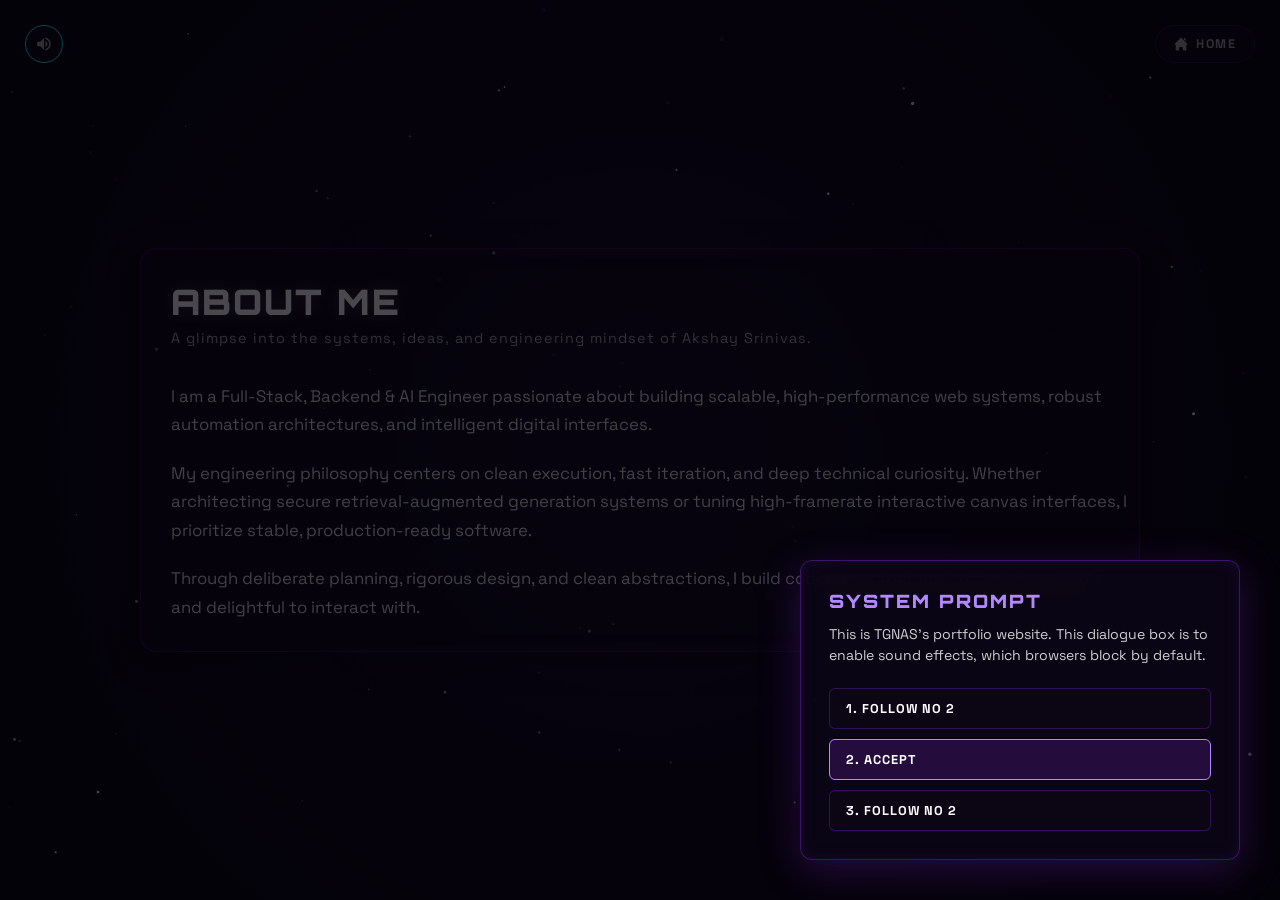
==== about.html @ e26e45a8 "this is the first commit, this has the card popping up effect, all works fine, i am commiting so tha" ====
<!DOCTYPE html>
<html lang="en">
<head>
    <meta charset="UTF-8">
    <meta name="viewport" content="width=device-width, initial-scale=1.0">
    <title>About Me | Akshay Srinivas</title>
    
    <!-- Meta tags for SEO -->
    <meta name="description" content="Get to know the developer. The engineering profile, background, and vision of Akshay Srinivas.">
    
    <!-- Google Fonts -->
    <link rel="preconnect" href="https://fonts.googleapis.com">
    <link rel="preconnect" href="https://fonts.gstatic.com" crossorigin>
    <link href="https://fonts.googleapis.com/css2?family=Orbitron:wght@700;900&family=Space+Grotesk:wght@400;700;900&display=swap" rel="stylesheet">
    
    <!-- Theme CSS Stylesheets -->
    <link rel="stylesheet" href="css/global.css">
    <link rel="stylesheet" href="css/animations.css">
    <link rel="stylesheet" href="css/home.css">
    <link rel="stylesheet" href="css/pages.css">
</head>
<body>

    <!-- Shared Canvas Starfield backdrop -->
    <canvas id="starfield"></canvas>
    <div class="nebula-glow"></div>

    <!-- HUD System Menu -->
    <button class="hud-btn audio-btn" aria-label="Mute/Unmute sound effects"></button>
    <a href="index.html" class="hud-btn home-btn" aria-label="Navigate back to Home screen">
        <svg viewBox="0 0 24 24"><path d="M21 13v10h-6v-6h-6v6h-6v-10h-3l12-12 12 12h-3zm-1-5.907v-5.093h-3v2.093l3 3z"/></svg>
        Home
    </a>

    <!-- Main Dynamic Application Container -->
    <main class="hero-container" id="app-root" tabindex="-1">
        
        <div class="page-wrapper glass-panel">
            <header class="page-header">
                <h1 class="page-title">About Me</h1>
                <p class="page-subtitle">A glimpse into the systems, ideas, and engineering mindset of Akshay Srinivas.</p>
            </header>

            <div class="about-content">
                <p class="about-text">
                    I am a Full-Stack, Backend & AI Engineer passionate about building scalable, high-performance web systems, robust automation architectures, and intelligent digital interfaces.
                </p>
                <p class="about-text">
                    My engineering philosophy centers on clean execution, fast iteration, and deep technical curiosity. Whether architecting secure retrieval-augmented generation systems or tuning high-framerate interactive canvas interfaces, I prioritize stable, production-ready software.
                </p>
                <p class="about-text">
                    Through deliberate planning, rigorous design, and clean abstractions, I build codebases that are both highly reliable and delightful to interact with.
                </p>
            </div>
        </div>

    </main>

    <!-- Portal Transition Splash Overlays -->
    <div class="portal-transition">
        <div class="portal-layer portal-layer-1"></div>
        <div class="portal-layer portal-layer-2"></div>
    </div>

    <!-- Application Execution Scripts -->
    <script src="js/transition.js"></script>
    <script src="js/particles.js"></script>
    <script src="js/navigation.js"></script>
</body>
</html>
---- css/global.css ----
/* --- CSS VARIABLE TOKENS --- */
:root {
    --bg-dark: #08020f;
    --primary: #8a2bbe;
    --primary-glow: rgba(138, 43, 226, 0.45);
    
    /* Cinematic Route-specific Cosmic Colors */
    --color-resume: #8a2bbe;      /* Purple */
    --color-projects: #1e90ff;    /* Electric Blue */
    --color-certificates: #ff007f;/* Pink Nebula */
    --color-music: #7b2cbf;       /* Violet */
    --color-contact: #00ffff;     /* Cyan */
    
    --text-light: #ffffff;
    --text-muted: rgba(255, 255, 255, 0.65);
    --glass-bg: rgba(12, 6, 22, 0.55);
    --glass-border: rgba(138, 43, 226, 0.25);
    
    --ease-portal: cubic-bezier(0.76, 0, 0.24, 1);
    --ease-hover: cubic-bezier(0.25, 0.8, 0.25, 1);
    --font-heading: 'Orbitron', sans-serif;
    --font-body: 'Space Grotesk', sans-serif;
}

/* --- RESET & LAYOUT SYSTEMS --- */
* {
    box-sizing: border-box;
    margin: 0;
    padding: 0;
}

html {
    background-color: var(--bg-dark);
}

body {
    width: 100%;
    min-height: 100vh;
    background-color: transparent;
    font-family: var(--font-body);
    color: var(--text-light);
    overflow-x: hidden;
    scroll-behavior: smooth;
}

/* Hide scrollbars for cinematic immersion, yet preserve scrolling functionality */
::-webkit-scrollbar {
    width: 6px;
    height: 6px;
}
::-webkit-scrollbar-track {
    background: rgba(8, 2, 15, 0.5);
}
::-webkit-scrollbar-thumb {
    background: rgba(138, 43, 226, 0.4);
    border-radius: 3px;
}
::-webkit-scrollbar-thumb:hover {
    background: var(--color-contact);
}

/* --- ACCESSIBILITY & FOCUS STYLING --- */
a:focus-visible, button:focus-visible, input:focus-visible, textarea:focus-visible {
    outline: 2px solid var(--color-contact);
    outline-offset: 4px;
}

@media (prefers-reduced-motion: reduce) {
    * {
        animation-delay: 0s !important;
        animation-duration: 0s !important;
        animation-iteration-count: 1 !important;
        transition-duration: 0s !important;
        scroll-behavior: auto !important;
    }
}

/* --- SHARED BACKGROUND CONTAINER --- */
#starfield {
    position: fixed;
    top: 0;
    left: 0;
    width: 100vw;
    height: 100vh;
    z-index: -10;
    pointer-events: none;
    background: radial-gradient(circle at center, #120524 0%, #08020f 80%);
}

.nebula-glow {
    position: fixed;
    top: 50%;
    left: 50%;
    width: 70vw;
    height: 70vh;
    transform: translate(-50%, -50%);
    background: radial-gradient(circle, rgba(138, 43, 226, 0.08) 0%, rgba(30, 144, 255, 0.03) 40%, transparent 70%);
    z-index: -9;
    pointer-events: none;
    will-change: transform;
}

/* --- MAIN PAGE WRAPPER --- */
.hero-container {
    position: relative;
    width: 100vw;
    height: 100vh;
    display: flex;
    justify-content: center;
    align-items: center;
    overflow: hidden;
    will-change: transform, opacity;
}

/* --- LIQUID ENERGY TRANSITION SYSTEM --- */
.portal-transition {
    position: fixed;
    top: 0;
    left: 0;
    width: 100vw;
    height: 100vh;
    z-index: 9999;
    pointer-events: none;
    display: flex;
    justify-content: center;
    align-items: center;
    overflow: hidden;
}

.portal-layer {
    position: absolute;
    width: 150vmax;
    height: 150vmax;
    border-radius: 43% 57% 38% 62% / 54% 41% 59% 46%;
    transform: scale(0) rotate(0deg);
    transform-origin: center;
    transition: transform 900ms var(--ease-portal), border-radius 900ms var(--ease-portal);
    will-change: transform, border-radius;
}

.portal-layer-1 {
    background: var(--color-resume);
    z-index: 10000;
}

.portal-layer-2 {
    background: #0d041a;
    z-index: 10001;
    transition-delay: 100ms;
}

/* Portal Active Class Triggered by JS */
.portal-transition.active .portal-layer-1 {
    transform: scale(1.5) rotate(270deg);
    border-radius: 50% 50% 50% 50% / 50% 50% 50% 50%;
}
.portal-transition.active .portal-layer-2 {
    transform: scale(1.5) rotate(-180deg);
    border-radius: 50% 50% 50% 50% / 50% 50% 50% 50%;
}

/* --- GLASSMORPHISM CARD ELEMENTS --- */
.glass-panel {
    background: var(--glass-bg);
    border: 1px solid var(--glass-border);
    backdrop-filter: blur(20px);
    -webkit-backdrop-filter: blur(20px);
    border-radius: 16px;
    box-shadow: 0 8px 32px 0 rgba(0, 0, 0, 0.4), inset 0 0 20px rgba(138, 43, 226, 0.1);
    padding: 30px;
    color: var(--text-light);
    pointer-events: auto;
}

/* --- SYSTEM HUD (AUDIO AMBIENCE BUTTON & FLOATING NAV) --- */
.hud-btn {
    position: fixed;
    background: rgba(12, 6, 22, 0.6);
    border: 1px solid var(--glass-border);
    color: var(--text-muted);
    padding: 10px 18px;
    border-radius: 30px;
    cursor: pointer;
    font-family: var(--font-body);
    font-size: 0.78rem;
    font-weight: 700;
    letter-spacing: 1.5px;
    text-transform: uppercase;
    z-index: 500;
    display: flex;
    align-items: center;
    gap: 8px;
    transition: all 0.3s var(--ease-hover);
    backdrop-filter: blur(10px);
}
.hud-btn:hover {
    border-color: var(--color-contact);
    color: #fff;
    box-shadow: 0 0 15px rgba(0, 255, 255, 0.25);
    transform: translateY(-2px);
}
.audio-btn {
    top: 25px;
    left: 25px;
    width: 38px;
    height: 38px;
    padding: 0;
    display: flex;
    align-items: center;
    justify-content: center;
    border-radius: 50%;
}
.audio-btn svg {
    width: 18px;
    height: 18px;
    fill: currentColor;
    display: block;
}
.home-btn {
    top: 25px;
    right: 25px;
    text-decoration: none;
}
.home-btn svg {
    width: 14px;
    height: 14px;
    fill: currentColor;
}
---- css/animations.css ----
/* --- GPU ACCELERATED FLOATING KEYFRAMES --- */
@keyframes float-rock-1 {
    0% { transform: translate3d(0, 0, 0) rotate(0deg); }
    50% { transform: translate3d(8px, -15px, 0) rotate(3deg); }
    100% { transform: translate3d(0, 0, 0) rotate(0deg); }
}

@keyframes float-rock-2 {
    0% { transform: translate3d(0, 0, 0) rotate(0deg); }
    50% { transform: translate3d(-10px, 12px, 0) rotate(-4deg); }
    100% { transform: translate3d(0, 0, 0) rotate(0deg); }
}

@keyframes float-rock-3 {
    0% { transform: translate3d(0, 0, 0) rotate(0deg); }
    50% { transform: translate3d(12px, -8px, 0) rotate(2deg); }
    100% { transform: translate3d(0, 0, 0) rotate(0deg); }
}

@keyframes float-rock-4 {
    0% { transform: translate3d(0, 0, 0) rotate(0deg); }
    50% { transform: translate3d(-6px, -14px, 0) rotate(-2deg); }
    100% { transform: translate3d(0, 0, 0) rotate(0deg); }
}

@keyframes float-rock-5 {
    0% { transform: translate3d(0, 0, 0) rotate(0deg); }
    50% { transform: translate3d(10px, 10px, 0) rotate(5deg); }
    100% { transform: translate3d(0, 0, 0) rotate(0deg); }
}

/* --- PULSING GLOWS --- */
@keyframes atmosphere-pulse {
    0% { opacity: 0.55; transform: scale(1); }
    50% { opacity: 0.85; transform: scale(1.03); }
    100% { opacity: 0.55; transform: scale(1); }
}

/* --- SCREEN SHAKE FOR SPLASH NAVIGATION --- */
@keyframes portal-shake {
    0% { transform: translate3d(0, 0, 0); }
    10% { transform: translate3d(-3px, 2px, 0); }
    20% { transform: translate3d(3px, -2px, 0); }
    30% { transform: translate3d(-3px, -3px, 0); }
    40% { transform: translate3d(2px, 3px, 0); }
    50% { transform: translate3d(-1px, 2px, 0); }
    60% { transform: translate3d(2px, -1px, 0); }
    70% { transform: translate3d(-2px, -2px, 0); }
    80% { transform: translate3d(3px, 2px, 0); }
    90% { transform: translate3d(-1px, -1px, 0); }
    100% { transform: translate3d(0, 0, 0); }
}

.screen-shake {
    animation: portal-shake 400ms var(--ease-portal) forwards;
}

/* --- FADE-IN TEXT EFFECTS --- */
@keyframes fade-in-hero {
    0% { opacity: 0; transform: translate3d(0, 15px, 0); }
    100% { opacity: 1; transform: translate3d(0, 0, 0); }
}

.fade-in-element {
    opacity: 0;
    animation: fade-in-hero 1.2s cubic-bezier(0.25, 1, 0.5, 1) forwards;
}

/* --- NEBULA BACKGROUND SLOW PARALLAX DRIFT --- */
@keyframes nebula-drift {
    0% { transform: translate(-50%, -50%) scale(1); }
    50% { transform: translate(-48%, -52%) scale(1.05); }
    100% { transform: translate(-50%, -50%) scale(1); }
}

.nebula-glow {
    animation: nebula-drift 30s ease-in-out infinite;
}

/* --- CRUMBLE EFFECT FOR ASTEROIDS --- */
@keyframes crumble-rock {
    0% {
        transform: scale(1) rotate(0deg);
        opacity: 1;
        filter: drop-shadow(0 0 10px rgba(138, 43, 226, 0.15)) brightness(1);
    }
    15% {
        transform: scale(1.1) translate3d(-4px, 2px, 0) rotate(-6deg);
        filter: drop-shadow(0 0 20px var(--hover-color, var(--primary))) brightness(1.2);
    }
    30% {
        transform: scale(1.15) translate3d(4px, -3px, 0) rotate(6deg);
        filter: drop-shadow(0 0 30px var(--hover-color, var(--primary))) brightness(1.4);
    }
    45% {
        transform: scale(0.9) translate3d(-6px, -4px, 0) rotate(-10deg);
    }
    60% {
        transform: scale(0.6) translate3d(6px, 4px, 0) rotate(15deg);
        opacity: 0.8;
        filter: drop-shadow(0 0 40px var(--hover-color, var(--primary))) blur(2px) brightness(1.8);
    }
    100% {
        transform: scale(0) translate3d(0, 20px, 0) rotate(60deg);
        opacity: 0;
        filter: drop-shadow(0 0 0 transparent) blur(12px) brightness(2);
    }
}

.asteroid-module.crumble .asteroid-rock {
    animation: crumble-rock 450ms cubic-bezier(0.25, 0.46, 0.45, 0.94) forwards !important;
}

.asteroid-module.crumble .asteroid-label {
    opacity: 0 !important;
    transform: scale(0.85);
    transition: opacity 150ms ease, transform 150ms ease !important;
}
---- css/home.css ----
/* --- HOME PAGE LAYOUT SYSTEM --- */
.planet-system {
    position: relative;
    display: flex;
    flex-direction: column;
    align-items: center;
    text-align: center;
    width: 450px; /* Wider to keep Akshay Srinivas in one line */
    z-index: 10;
    margin-top: 200px; /* Shorter offset to fit everything in vh */
}

/* Central glowing planet avatar */
.planet-wrapper {
    position: relative;
    width: 260px; /* Compacted height to save vertical space */
    height: 260px;
    border-radius: 50%;
    margin-bottom: 20px;
    background: radial-gradient(circle, rgba(138, 43, 226, 0.2) 0%, transparent 70%);
}

.planet-core {
    position: absolute;
    top: 5%;
    left: 5%;
    width: 90%;
    height: 90%;
    border-radius: 50%;
    background-image: url('../assets/images/avatar.png');
    background-size: cover;
    background-position: center;
    box-shadow: 0 0 40px rgba(138, 43, 226, 0.45);
    z-index: 2;
    transition: transform 0.5s var(--ease-hover);
}
.planet-wrapper:hover .planet-core {
    transform: scale(1.05);
}

/* Atmosphere Lens Flare Glow */
.planet-wrapper::before {
    content: '';
    position: absolute;
    top: -45%;
    left: -45%;
    width: 190%;
    height: 190%;
    background: radial-gradient(circle, rgba(138, 43, 226, 0.18) 0%, rgba(30, 144, 255, 0.08) 45%, transparent 70%);
    pointer-events: none;
    z-index: 1;
    animation: atmosphere-pulse 4s ease-in-out infinite;
}

/* Text Detail System */
.glitch-text {
    font-family: var(--font-heading);
    font-size: 2.1rem;
    font-weight: 900;
    letter-spacing: 2px;
    color: #fff;
    text-shadow: 0 0 15px rgba(255, 255, 255, 0.3), 0 0 30px rgba(138, 43, 226, 0.4);
    margin-bottom: 8px;
    white-space: nowrap; /* Prevent wrapping */
}

.tagline {
    font-family: var(--font-heading);
    font-size: 0.95rem;
    font-weight: 700;
    color: var(--color-contact);
    letter-spacing: 3px;
    text-transform: uppercase;
    margin-bottom: 12px;
}

.profile-bio {
    font-size: 0.88rem;
    line-height: 1.6;
    color: var(--text-muted);
    margin-bottom: 25px;
}

/* Social Icon Badges */
.social-links {
    display: flex;
    gap: 15px;
}

.social-btn {
    display: flex;
    align-items: center;
    gap: 8px;
    padding: 8px 18px;
    background: rgba(12, 6, 22, 0.55);
    border: 1px solid var(--glass-border);
    border-radius: 20px;
    color: var(--text-light);
    font-size: 0.82rem;
    font-weight: 700;
    text-decoration: none;
    letter-spacing: 1px;
    transition: all 0.3s var(--ease-hover);
    backdrop-filter: blur(5px);
}
.social-btn:hover {
    border-color: var(--color-projects);
    box-shadow: 0 0 12px rgba(30, 144, 255, 0.3);
    transform: translateY(-2px);
}
.social-btn svg {
    width: 14px;
    height: 14px;
    fill: currentColor;
}

/* --- ASTEROID BUTTON SYSTEM --- */
.asteroid-module {
    position: absolute;
    display: flex;
    justify-content: center;
    align-items: center;
    cursor: pointer;
    text-decoration: none;
    z-index: 5;
    will-change: transform;
}

.asteroid-rock {
    position: absolute;
    width: 100%;
    height: 100%;
    background-image: url('../assets/images/astriod-1.png');
    background-size: contain;
    background-position: center;
    background-repeat: no-repeat;
    /* Drop-shadow glow wrapped to organic silhouette of the transparent rock PNG */
    filter: drop-shadow(0 0 10px rgba(138, 43, 226, 0.15));
    transition: filter 0.3s var(--ease-hover), transform 0.4s cubic-bezier(0.25, 1, 0.5, 1);
    z-index: 1;
}

.asteroid-label {
    font-family: var(--font-heading);
    font-size: 1.45rem;
    font-weight: 900;
    color: var(--text-muted);
    letter-spacing: 2px;
    text-align: center;
    text-transform: uppercase;
    white-space: nowrap;
    z-index: 2;
    transition: color 0.3s var(--ease-hover), text-shadow 0.3s var(--ease-hover), transform 0.3s var(--ease-hover);
    pointer-events: none;
    padding: 15px;
    will-change: transform;
}

/* Hover effects for organic glowing asteroids */
.asteroid-module:hover .asteroid-rock {
    filter: drop-shadow(0 0 20px var(--hover-color, var(--primary))) brightness(1.1);
    transform: scale(1.08) rotate(360deg);
}
.asteroid-module:hover .asteroid-label {
    color: #fff;
    text-shadow: 0 0 10px var(--hover-color, var(--primary));
    transform: scale(1.08);
}

/* --- SYMMETRICAL ASTEROID COORDINATES (PC) --- */
#ast-certificates {
    width: 400px;
    height: 250px;
    top: 1%;
    left: calc(50% - 200px);
    --hover-color: var(--color-certificates);
    animation: float-rock-3 7s ease-in-out infinite;
}

#ast-resume {
    width: 440px;
    height: 275px;
    top: 12%;
    left: 6%;
    --hover-color: var(--color-resume);
    animation: float-rock-1 6s ease-in-out infinite;
}

#ast-music {
    width: 370px;
    height: 230px;
    top: 19%;
    right: 8%;
    --hover-color: var(--color-music);
    animation: float-rock-4 5.5s ease-in-out infinite;
}

#ast-projects {
    width: 480px;
    height: 300px;
    bottom: 12%;
    left: 4%;
    --hover-color: var(--color-projects);
    animation: float-rock-2 6.5s ease-in-out infinite;
}

#ast-contact {
    width: 410px;
    height: 255px;
    bottom: 12%;
    right: 8%;
    --hover-color: var(--color-contact);
    animation: float-rock-5 6.2s ease-in-out infinite;
}

/* --- RESPONSIVE TABLET STYLING (< 768px) --- */
@media (max-width: 768px) {
    .planet-system {
        margin-top: 80px;
        width: 360px;
    }
    .glitch-text {
        font-size: 1.8rem !important;
    }
    .planet-wrapper {
        width: 140px;
        height: 140px;
    }
    .planet-wrapper::before {
        width: 250px;
        height: 250px;
        top: -30%;
        left: -30%;
    }
    .asteroid-module {
        width: 160px !important;
        height: 100px !important;
        /* Disable infinite float animations to prevent lag on mobile */
        animation: none !important; 
    }
    .asteroid-label {
        font-size: 0.88rem !important;
        padding: 2px !important;
        letter-spacing: 0.5px !important;
    }
    
    /* Reposition comets symmetrically to form a neat mobile grid overlay */
    #ast-certificates {
        top: 3% !important;
        left: calc(50% - 80px) !important;
        right: auto !important;
    }
    #ast-resume {
        top: 14% !important;
        left: 4% !important;
        right: auto !important;
    }
    #ast-music {
        top: 14% !important;
        right: 4% !important;
        left: auto !important;
    }
    #ast-projects {
        bottom: 16% !important;
        left: 4% !important;
        right: auto !important;
    }
    #ast-contact {
        bottom: 16% !important;
        right: 4% !important;
        left: auto !important;
    }
}

/* --- RESPONSIVE PHONE STYLING (< 580px) --- */
@media (max-width: 580px) {
    .hero-container {
        padding: 10px;
    }
    
    .planet-system {
        margin-top: 60px;
        width: 300px;
    }
    .glitch-text {
        font-size: 1.45rem !important;
    }
    .planet-wrapper {
        width: 110px;
        height: 110px;
    }
    .planet-wrapper::before {
        width: 200px;
        height: 200px;
        top: -33%;
        left: -33%;
    }

    .asteroid-module {
        width: 140px !important;
        height: 85px !important;
    }
    
    .asteroid-label {
        font-size: 0.75rem !important;
        padding: 0px !important;
    }
    
    /* Stack social buttons vertically to avoid Contact comet collisions */
    .social-links {
        flex-direction: column;
        align-items: center;
        gap: 8px;
    }
    .social-btn {
        padding: 6px 14px;
        font-size: 0.72rem;
    }
    
    /* Grid Coordinates for 360px viewport */
    #ast-certificates {
        top: 3% !important;
        left: calc(50% - 70px) !important;
        right: auto !important;
    }
    #ast-resume {
        top: 16% !important;
        left: 2% !important;
        right: auto !important;
    }
    #ast-music {
        top: 16% !important;
        right: 2% !important;
        left: auto !important;
    }
    #ast-projects {
        bottom: 18% !important;
        left: 2% !important;
        right: auto !important;
    }
    #ast-contact {
        bottom: 18% !important;
        right: 2% !important;
        left: auto !important;
    }
}

/* --- PLANET LASER SCANNING SYSTEM --- */
.planet-wrapper {
    --planet-size: 260px;
    display: block;
    overflow: hidden; /* Clips laser to circle bounds */
}

@media (max-width: 768px) {
    .planet-wrapper {
        --planet-size: 140px;
    }
}

@media (max-width: 580px) {
    .planet-wrapper {
        --planet-size: 110px;
    }
}

.planet-laser {
    position: absolute;
    top: 0;
    left: 0;
    width: 100%;
    height: 8px;
    background: linear-gradient(90deg, transparent, rgba(138, 43, 226, 0.95), #b388ff, rgba(138, 43, 226, 0.95), transparent);
    box-shadow: 0 0 15px #b388ff, 0 0 25px rgba(138, 43, 226, 0.6);
    opacity: 0;
    pointer-events: none;
    z-index: 5;
    transform: translateY(-10px);
    will-change: transform, opacity;
}

.planet-wrapper:hover .planet-laser {
    animation: laser-scan-gpu 1.6s cubic-bezier(0.4, 0, 0.2, 1) infinite;
}

@keyframes laser-scan-gpu {
    0% {
        transform: translateY(-8px);
        opacity: 0;
    }
    15% {
        opacity: 1;
    }
    85% {
        opacity: 1;
    }
    100% {
        transform: translateY(var(--planet-size));
        opacity: 0;
    }
}
---- css/pages.css ----
/* --- INNER PAGES COMMON LAYOUTS --- */
.page-wrapper {
    width: 90%;
    max-width: 1000px;
    max-height: 85vh;
    display: flex;
    flex-direction: column;
    z-index: 10;
    pointer-events: none;
    overflow-y: auto;
    padding-right: 5px;
}

.page-header {
    margin-bottom: 25px;
    pointer-events: auto;
}

.page-title {
    font-family: var(--font-heading);
    font-size: 2.2rem;
    font-weight: 900;
    letter-spacing: 2px;
    text-transform: uppercase;
    text-shadow: 0 0 15px rgba(255, 255, 255, 0.2);
    margin-bottom: 5px;
}

.page-subtitle {
    font-size: 0.9rem;
    color: var(--text-muted);
    letter-spacing: 1px;
}

/* --- RESUME PAGE (resume.html) --- */
.timeline {
    position: relative;
    border-left: 2px solid var(--glass-border);
    margin-left: 10px;
    padding-left: 30px;
    display: flex;
    flex-direction: column;
    gap: 30px;
}

.timeline-item {
    position: relative;
}
.timeline-item::before {
    content: '';
    position: absolute;
    left: -41px;
    top: 5px;
    width: 20px;
    height: 20px;
    border-radius: 50%;
    background: var(--bg-dark);
    border: 3px solid var(--color-resume);
    box-shadow: 0 0 10px var(--color-resume);
    transition: transform 0.3s var(--ease-hover);
}
.timeline-item:hover::before {
    transform: scale(1.2);
}

.timeline-date {
    font-family: var(--font-heading);
    font-size: 0.85rem;
    color: var(--color-resume);
    font-weight: 700;
    margin-bottom: 5px;
}

.timeline-title {
    font-size: 1.2rem;
    font-weight: 700;
    margin-bottom: 6px;
}

.timeline-desc {
    font-size: 0.9rem;
    color: var(--text-muted);
    line-height: 1.5;
}

.resume-actions {
    margin-top: 30px;
    display: flex;
    gap: 15px;
}

/* --- PROJECTS PAGE (projects.html) --- */
.projects-page-shell {
    width: min(94vw, 1660px);
    height: calc(100vh - 150px);
    min-height: 620px;
    display: grid;
    grid-template-columns: minmax(250px, 330px) minmax(0, 1fr);
    gap: clamp(24px, 3.2vw, 48px);
    z-index: 10;
    pointer-events: auto;
}

.project-profile-rail {
    position: sticky;
    top: 0;
    align-self: start;
    height: 100%;
    display: flex;
    flex-direction: column;
    justify-content: flex-start;
    gap: 13px;
    padding: 10px 0 18px 10px;
    overflow: visible;
}

.profile-avatar-wrap {
    width: clamp(125px, 9.5vw, 160px);
    aspect-ratio: 1;
    border-radius: 50%;
    padding: 5px;
    background: linear-gradient(145deg, rgba(255, 255, 255, 0.85), rgba(30, 144, 255, 0.25), rgba(138, 43, 226, 0.35));
    box-shadow: 0 0 32px rgba(138, 43, 226, 0.35);
}

.profile-avatar {
    width: 100%;
    height: 100%;
    display: block;
    object-fit: cover;
    border-radius: 50%;
    background: var(--bg-dark);
}

.profile-heading-group {
    display: flex;
    align-items: center;
    flex-wrap: wrap;
    gap: 12px;
}

.profile-name {
    font-family: var(--font-heading);
    font-size: clamp(1.45rem, 2.05vw, 2rem);
    line-height: 1.05;
    font-weight: 900;
    letter-spacing: 1px;
    color: #fff;
    text-shadow: 0 0 16px rgba(138, 43, 226, 0.45);
}

.profile-badge {
    display: inline-flex;
    align-items: center;
    min-height: 30px;
    padding: 5px 11px;
    border-radius: 18px;
    background: rgba(30, 144, 255, 0.16);
    border: 1px solid rgba(30, 144, 255, 0.35);
    color: var(--color-contact);
    font-size: 0.72rem;
    font-weight: 900;
    text-transform: uppercase;
    letter-spacing: 1px;
}

.profile-meta-list {
    list-style: none;
    display: grid;
    gap: 8px;
    color: rgba(255, 255, 255, 0.82);
    font-size: 0.82rem;
    line-height: 1.35;
}

.profile-meta-list li {
    display: grid;
    grid-template-columns: 34px minmax(0, 1fr);
    align-items: start;
    gap: 10px;
}

.profile-meta-icon {
    width: 26px;
    height: 26px;
    border-radius: 50%;
    display: inline-flex;
    align-items: center;
    justify-content: center;
    border: 1px solid rgba(255, 255, 255, 0.18);
    color: rgba(255, 255, 255, 0.68);
    font-family: var(--font-heading);
    font-size: 0.58rem;
}

.profile-actions {
    display: grid;
    grid-template-columns: 1fr 0.72fr;
    gap: 10px;
}

.profile-primary-action,
.profile-secondary-action {
    min-height: 44px;
    display: inline-flex;
    align-items: center;
    justify-content: center;
    border-radius: 12px;
    font-weight: 900;
    text-decoration: none;
    transition: transform 0.3s var(--ease-hover), box-shadow 0.3s var(--ease-hover), border-color 0.3s var(--ease-hover);
}

.profile-primary-action {
    background: #fff;
    color: #090213;
    box-shadow: 0 0 20px rgba(255, 255, 255, 0.12);
}

.profile-secondary-action {
    background: rgba(255, 255, 255, 0.06);
    border: 1px solid var(--glass-border);
    color: #fff;
}

.profile-primary-action:hover,
.profile-secondary-action:hover {
    transform: translateY(-2px);
    border-color: var(--color-contact);
    box-shadow: 0 0 18px rgba(0, 255, 255, 0.22);
}

.profile-tags {
    display: flex;
    flex-wrap: wrap;
    gap: 8px;
}

.profile-tags span {
    padding: 6px 10px;
    border-radius: 10px;
    background: rgba(138, 43, 226, 0.16);
    border: 1px solid rgba(138, 43, 226, 0.28);
    color: rgba(255, 255, 255, 0.86);
    font-size: 0.72rem;
    font-weight: 700;
}

.profile-tags span:nth-child(2n) {
    background: rgba(30, 144, 255, 0.15);
    border-color: rgba(30, 144, 255, 0.3);
}

.profile-tags span:nth-child(3n) {
    background: rgba(0, 255, 255, 0.13);
    border-color: rgba(0, 255, 255, 0.28);
}

.projects-feed {
    min-height: 0;
    overflow-y: auto;
    padding: 2px 8px 32px 0;
    scroll-behavior: smooth;
}

.projects-feed-header {
    position: sticky;
    top: 0;
    z-index: 2;
    padding: 6px 0 20px;
    background: linear-gradient(180deg, rgba(8, 2, 15, 0.96) 0%, rgba(8, 2, 15, 0.82) 68%, rgba(8, 2, 15, 0) 100%);
    backdrop-filter: blur(10px);
}

.projects-grid {
    display: grid;
    grid-template-columns: repeat(3, minmax(0, 1fr));
    gap: 22px;
    pointer-events: auto;
}

.project-card {
    position: relative;
    background: var(--glass-bg);
    border: 1px solid var(--glass-border);
    border-radius: 12px;
    padding: 22px;
    overflow: hidden;
    transition: box-shadow 0.3s var(--ease-hover), border-color 0.3s var(--ease-hover), background 0.3s var(--ease-hover);
    transform-style: preserve-3d;
    min-height: 360px;
    display: flex;
    flex-direction: column;
}

.project-card::before {
    content: '';
    position: absolute;
    inset: 0;
    background:
        radial-gradient(circle at 20% 15%, rgba(30, 144, 255, 0.2), transparent 32%),
        linear-gradient(115deg, transparent 0%, transparent 38%, rgba(0, 255, 255, 0.18) 50%, transparent 62%, transparent 100%);
    opacity: 0;
    transform: translateX(-40%);
    transition: opacity 0.35s var(--ease-hover), transform 0.7s var(--ease-portal);
    pointer-events: none;
}

.project-card::after {
    content: '';
    position: absolute;
    inset: 12px;
    border-radius: 9px;
    border: 1px solid rgba(0, 255, 255, 0);
    transition: border-color 0.3s var(--ease-hover);
    pointer-events: none;
}

.project-card > * {
    position: relative;
    z-index: 1;
}

.project-card:hover {
    border-color: var(--color-projects);
    background: rgba(12, 6, 22, 0.72);
    box-shadow: 0 0 0 1px rgba(30, 144, 255, 0.22), 0 16px 32px rgba(30, 144, 255, 0.18);
}

.project-card:hover::before {
    opacity: 1;
    transform: translateX(38%);
}

.project-card:hover::after {
    border-color: rgba(0, 255, 255, 0.2);
}

.project-tech {
    font-family: var(--font-heading);
    font-size: 0.72rem;
    color: var(--color-projects);
    font-weight: 700;
    letter-spacing: 1px;
    text-transform: uppercase;
    margin-bottom: 10px;
}

.project-title {
    font-size: 1.1rem;
    font-weight: 700;
    margin-bottom: 10px;
}

.project-desc {
    font-size: 0.82rem;
    color: var(--text-muted);
    line-height: 1.5;
    margin-bottom: 18px;
    min-height: 5em;
}

.project-media {
    position: relative;
    width: 100%;
    aspect-ratio: 16 / 9;
    margin: 2px 0 20px;
    border-radius: 10px;
    overflow: hidden;
    background: radial-gradient(circle at center, rgba(30, 144, 255, 0.12), rgba(8, 2, 15, 0.55) 72%);
    border: 1px solid rgba(255, 255, 255, 0.08);
}

.project-media img,
.project-media video {
    width: 100%;
    height: 100%;
    display: block;
    object-fit: contain;
}

.project-media img[src$="astriod-1.png"],
.project-media img[src$="avatar.png"] {
    object-fit: contain;
    padding: 14px;
    background: radial-gradient(circle at center, rgba(30, 144, 255, 0.18), rgba(8, 2, 15, 0.55) 65%);
}

.project-link {
    font-size: 0.85rem;
    color: #fff;
    text-decoration: none;
    font-weight: 700;
    display: inline-flex;
    align-items: center;
    gap: 5px;
    margin-top: auto;
}
.project-link:hover {
    text-decoration: underline;
}

/* --- 3D INTERACTIVE LOOT CHEST (certificates.html) --- */
.three-container {
    position: fixed;
    top: 0;
    left: 0;
    width: 100%;
    height: 100%;
    z-index: 5;
    outline: none;
}

.hud-header {
    position: absolute;
    top: 10%;
    left: 50%;
    transform: translateX(-50%);
    text-align: center;
    z-index: 100;
    pointer-events: none;
    width: 90%;
    max-width: 600px;
}

#hint {
    position: absolute;
    bottom: 8%;
    left: 50%;
    transform: translateX(-50%);
    font-family: var(--font-heading);
    font-size: 0.95rem;
    font-weight: 700;
    color: #fff;
    letter-spacing: 2px;
    text-transform: uppercase;
    text-shadow: 0 0 10px rgba(255, 255, 255, 0.5), 0 0 20px rgba(138, 43, 226, 0.4);
    opacity: 0.8;
    z-index: 100;
    pointer-events: none;
    animation: float-pulse 2s ease-in-out infinite;
}

@keyframes float-pulse {
    0%, 100% {
        transform: translate(-50%, 0);
        opacity: 0.6;
    }
    50% {
        transform: translate(-50%, -6px);
        opacity: 1;
        text-shadow: 0 0 15px rgba(255, 255, 255, 0.8), 0 0 25px rgba(138, 43, 226, 0.6);
    }
}

#closeButton {
    position: fixed;
    top: 30px;
    right: 30px;
    width: 50px;
    height: 50px;
    display: none;
    justify-content: center;
    align-items: center;
    border-radius: 50%;
    background: rgba(255, 45, 45, 0.25);
    border: 2px solid rgba(255, 45, 45, 0.8);
    font-size: 24px;
    color: white;
    cursor: pointer;
    z-index: 999;
    box-shadow: 0 0 15px rgba(255, 0, 0, 0.4);
    backdrop-filter: blur(5px);
    transition: all 0.3s var(--ease-hover);
    user-select: none;
}

#closeButton:hover {
    background: rgba(255, 45, 45, 0.7);
    box-shadow: 0 0 25px rgba(255, 0, 0, 0.8);
    transform: scale(1.1);
}

#cardContainer {
    position: fixed;
    inset: 0;
    pointer-events: none;
    z-index: 500;
}

/* 3D TRADING CARD STYLE SHEET */
.card {
    position: absolute;
    width: 290px;
    height: 210px;
    perspective: 1200px;
    opacity: 0;
    transform: translate(-50%, -50%) scale(0.1);
    z-index: 500;
    pointer-events: auto;
}

.card-flipper {
    position: relative;
    width: 100%;
    height: 100%;
    transform-style: preserve-3d;
    transform: rotateY(180deg);
}

.card-front, .card-back {
    position: absolute;
    width: 100%;
    height: 100%;
    backface-visibility: hidden;
    -webkit-backface-visibility: hidden;
    border-radius: 14px;
    box-sizing: border-box;
}

.card-front {
    background: rgba(12, 6, 22, 0.9);
    border: 2px solid var(--border-color, rgba(255, 255, 255, 0.2));
    box-shadow: 0 8px 32px 0 rgba(0, 0, 0, 0.5), inset 0 0 15px rgba(255, 255, 255, 0.05);
    color: #fff;
    display: flex;
    flex-direction: row;
    align-items: stretch;
    gap: 14px;
    padding: 14px;
}

/* Image Wrapper Left Side */
.card-image-wrapper {
    width: 110px;
    height: 100%;
    border-radius: 8px;
    overflow: hidden;
    position: relative;
    border: 1px solid rgba(255, 255, 255, 0.1);
    background: #000;
    cursor: pointer;
    flex-shrink: 0;
}

.card-cert-img {
    width: 100%;
    height: 100%;
    object-fit: cover;
    transition: transform 0.3s ease;
}

.card-image-wrapper:hover .card-cert-img {
    transform: scale(1.1);
}

.card-zoom-overlay {
    position: absolute;
    inset: 0;
    background: rgba(138, 43, 226, 0.3);
    opacity: 0;
    display: flex;
    justify-content: center;
    align-items: center;
    transition: opacity 0.3s ease;
}

.card-image-wrapper:hover .card-zoom-overlay {
    opacity: 1;
}

.card-zoom-overlay svg {
    width: 20px;
    height: 20px;
    fill: #fff;
}

/* Info Pane Right Side */
.card-info-pane {
    flex: 1;
    display: flex;
    flex-direction: column;
    justify-content: space-between;
    text-align: left;
}

/* Front inner elements */
.card-issuer {
    font-family: var(--font-heading);
    font-size: 0.62rem;
    font-weight: 700;
    letter-spacing: 1px;
    text-transform: uppercase;
    color: var(--color-certificates);
}

.card-title {
    font-family: var(--font-heading);
    font-size: 0.92rem;
    font-weight: 900;
    line-height: 1.3;
    margin: 4px 0;
    color: #fff;
    text-shadow: 0 0 10px rgba(255, 255, 255, 0.2);
}

.card-id {
    font-family: monospace;
    font-size: 0.65rem;
    color: var(--text-muted);
    margin: 2px 0;
}

.card-badge {
    align-self: flex-start;
    padding: 3px 8px;
    border-radius: 12px;
    font-size: 0.52rem;
    font-weight: 700;
    letter-spacing: 1px;
    text-transform: uppercase;
    background: var(--border-color, #fff);
    color: #fff;
    text-shadow: 0 1px 3px rgba(0, 0, 0, 0.5);
}

/* Rarity theme coloring */
.card.common {
    --border-color: rgba(180, 180, 180, 0.6);
    --glow-color: rgba(180, 180, 180, 0.25);
}
.card.rare {
    --border-color: rgba(47, 124, 255, 0.7);
    --glow-color: rgba(47, 124, 255, 0.4);
}
.card.epic {
    --border-color: rgba(170, 0, 255, 0.8);
    --glow-color: rgba(170, 0, 255, 0.5);
}
.card.legendary {
    --border-color: rgba(255, 184, 0, 0.9);
    --glow-color: rgba(255, 184, 0, 0.7);
}

.card.common .card-front { box-shadow: 0 8px 32px 0 rgba(0, 0, 0, 0.5), 0 0 15px var(--glow-color); }
.card.rare .card-front { box-shadow: 0 8px 32px 0 rgba(0, 0, 0, 0.5), 0 0 20px var(--glow-color); }
.card.epic .card-front { box-shadow: 0 8px 32px 0 rgba(0, 0, 0, 0.5), 0 0 25px var(--glow-color); }
.card.legendary .card-front { box-shadow: 0 8px 32px 0 rgba(0, 0, 0, 0.5), 0 0 35px var(--glow-color); }

.card-back {
    background: radial-gradient(circle at center, #2c124d 0%, #0d041a 100%);
    border: 2px solid rgba(138, 43, 226, 0.4);
    box-shadow: 0 8px 32px 0 rgba(0, 0, 0, 0.5), inset 0 0 20px rgba(138, 43, 226, 0.2);
    color: #fff;
    transform: rotateY(180deg);
    display: flex;
    align-items: center;
    justify-content: center;
}

.card-back-logo {
    font-family: var(--font-heading);
    font-size: 1.45rem;
    font-weight: 900;
    letter-spacing: 4px;
    color: var(--color-certificates);
    text-shadow: 0 0 12px rgba(255, 0, 127, 0.5);
}

/* RESPONSIVE SCALING FOR CARDS & POSITIONS */
@media (max-width: 768px) {
    .card {
        width: 170px;
        height: 125px;
    }
    .card-front {
        flex-direction: column !important;
        gap: 6px !important;
        padding: 8px !important;
    }
    .card-image-wrapper {
        width: 100% !important;
        height: 48px !important;
    }
    .card-info-pane {
        align-items: flex-start;
    }
    .card-title {
        font-size: 0.65rem !important;
        margin: 2px 0 !important;
    }
    .card-issuer {
        font-size: 0.45rem !important;
        letter-spacing: 0.5px !important;
    }
    .card-id {
        font-size: 0.42rem !important;
        display: none;
    }
    .card-badge {
        font-size: 0.42rem !important;
        padding: 1px 5px !important;
        border-radius: 6px !important;
    }
    .card-back-logo {
        font-size: 0.95rem !important;
        letter-spacing: 2px !important;
    }
    .hud-header .page-title {
        font-size: 1.6rem !important;
    }
}

/* Lightbox Image Preview Modal */
.cert-lightbox {
    position: fixed;
    inset: 0;
    background: rgba(5, 3, 10, 0.92);
    backdrop-filter: blur(12px);
    display: flex;
    flex-direction: column;
    justify-content: center;
    align-items: center;
    z-index: 20000;
    opacity: 0;
    pointer-events: none;
    transition: opacity 0.3s ease;
}

.cert-lightbox.active {
    opacity: 1;
    pointer-events: auto;
}

.cert-lightbox-content {
    position: relative;
    max-width: 85vw;
    max-height: 80vh;
    display: flex;
    flex-direction: column;
    align-items: center;
    gap: 15px;
    transform: scale(0.9);
    transition: transform 0.3s cubic-bezier(0.34, 1.56, 0.64, 1);
}

.cert-lightbox.active .cert-lightbox-content {
    transform: scale(1);
}

.cert-lightbox-img {
    max-width: 100%;
    max-height: 70vh;
    border-radius: 12px;
    border: 2px solid rgba(179, 136, 255, 0.4);
    box-shadow: 0 0 50px rgba(138, 43, 226, 0.4);
    object-fit: contain;
}

.cert-lightbox-title {
    color: #fff;
    font-family: var(--font-heading);
    font-size: 1.25rem;
    font-weight: 700;
    letter-spacing: 1px;
    text-shadow: 0 0 10px rgba(179, 136, 255, 0.5);
    text-align: center;
}

.cert-lightbox-close {
    position: absolute;
    top: 30px;
    right: 30px;
    width: 44px;
    height: 44px;
    border-radius: 50%;
    background: rgba(255, 255, 255, 0.1);
    border: 1px solid rgba(255, 255, 255, 0.2);
    color: #fff;
    font-size: 20px;
    display: flex;
    justify-content: center;
    align-items: center;
    cursor: pointer;
    transition: all 0.3s ease;
    z-index: 20005;
}

.cert-lightbox-close:hover {
    background: rgba(255, 255, 255, 0.25);
    transform: rotate(90deg);
}

/* --- MUSIC CORNER (music.html) --- */
.music-console {
    display: flex;
    flex-direction: column;
    align-items: center;
    gap: 30px;
    text-align: center;
}

.radio-face {
    background: #080312;
    border: 2px solid var(--glass-border);
    border-radius: 20px;
    padding: 30px;
    width: 100%;
    max-width: 480px;
    box-shadow: inset 0 0 20px rgba(123, 44, 191, 0.2);
}

.radio-display {
    background: #000;
    border: 1px solid rgba(123, 44, 191, 0.4);
    border-radius: 8px;
    padding: 15px;
    font-family: monospace;
    color: #39ff14; /* Neon green display */
    text-shadow: 0 0 5px #39ff14;
    font-size: 1.1rem;
    margin-bottom: 25px;
    text-align: left;
    height: 70px;
    display: flex;
    align-items: center;
}

.controls-group {
    display: flex;
    flex-direction: column;
    gap: 20px;
}

.freq-slider-container {
    display: flex;
    flex-direction: column;
    gap: 8px;
    text-align: left;
}

.freq-slider-container label {
    font-family: var(--font-heading);
    font-size: 0.75rem;
    color: var(--text-muted);
    letter-spacing: 1px;
}

input[type="range"] {
    -webkit-appearance: none;
    width: 100%;
    background: rgba(123, 44, 191, 0.2);
    height: 6px;
    border-radius: 3px;
    outline: none;
}
input[type="range"]::-webkit-slider-thumb {
    -webkit-appearance: none;
    width: 16px;
    height: 16px;
    border-radius: 50%;
    background: var(--color-music);
    cursor: pointer;
    box-shadow: 0 0 8px var(--color-music);
}

.btn-cosmic {
    background: var(--color-music);
    border: none;
    border-radius: 30px;
    color: #fff;
    padding: 12px 28px;
    font-family: var(--font-heading);
    font-weight: 700;
    font-size: 0.85rem;
    letter-spacing: 1.5px;
    cursor: pointer;
    transition: all 0.3s var(--ease-hover);
    box-shadow: 0 0 15px rgba(123, 44, 191, 0.4);
}
.btn-cosmic:hover {
    transform: scale(1.03);
    box-shadow: 0 0 25px rgba(123, 44, 191, 0.7);
}

/* --- CONTACT TERMINAL (contact.html) --- */
.terminal-container {
    background: #04010a;
    border: 1px solid rgba(0, 255, 255, 0.25);
    border-radius: 12px;
    font-family: 'Courier New', Courier, monospace;
    box-shadow: 0 10px 30px rgba(0, 255, 255, 0.05);
    overflow: hidden;
    display: flex;
    flex-direction: column;
    height: 380px;
    pointer-events: auto;
}

.terminal-header {
    background: rgba(0, 255, 255, 0.05);
    padding: 10px 15px;
    font-size: 0.75rem;
    color: var(--color-contact);
    border-bottom: 1px solid rgba(0, 255, 255, 0.15);
    display: flex;
    justify-content: space-between;
}

.terminal-body {
    padding: 15px;
    flex: 1;
    overflow-y: auto;
    color: #00ffff;
    text-shadow: 0 0 4px rgba(0, 255, 255, 0.3);
    font-size: 0.9rem;
    line-height: 1.4;
}

.terminal-input-line {
    display: flex;
    gap: 8px;
    margin-top: 10px;
}

.terminal-prompt {
    color: #fff;
}

.terminal-field {
    background: transparent;
    border: none;
    color: #00ffff;
    font-family: inherit;
    font-size: inherit;
    outline: none;
    flex: 1;
}

/* --- RESPONSIVE TABLET & PHONE CORRECTIONS --- */
@media (max-width: 1100px) {
    .projects-page-shell {
        width: 92vw;
        gap: 28px;
        grid-template-columns: minmax(240px, 300px) minmax(0, 1fr);
    }

    .projects-grid {
        grid-template-columns: 1fr;
    }

    .project-card {
        min-height: 390px;
    }
}

@media (max-width: 768px) {
    .page-wrapper {
        max-height: 75vh;
    }
    .page-title {
        font-size: 1.6rem;
    }

    .projects-page-shell {
        width: min(92vw, 560px);
        height: 82vh;
        display: flex;
        flex-direction: column;
        gap: 22px;
        overflow-y: auto;
        padding-right: 4px;
    }

    .project-profile-rail {
        position: relative;
        height: auto;
        justify-content: flex-start;
        padding: 18px 2px 4px;
        overflow: visible;
    }

    .profile-avatar-wrap {
        width: 132px;
    }

    .profile-actions {
        grid-template-columns: 1fr 1fr;
    }

    .projects-feed {
        overflow: visible;
        padding: 0 0 28px;
    }

    .projects-feed-header {
        position: relative;
        padding-bottom: 14px;
        background: transparent;
        backdrop-filter: none;
    }

    .project-card {
        min-height: 0;
    }

    .project-desc {
        min-height: 0;
    }
}

@media (max-width: 480px) {
    .projects-page-shell {
        height: 78vh;
    }

    .profile-meta-list {
        font-size: 0.88rem;
    }

    .profile-tags span {
        font-size: 0.76rem;
        padding: 7px 10px;
    }

    .projects-grid {
        gap: 18px;
    }

    .project-card {
        padding: 20px;
    }
}
/* --- SOUND CONSENT SYSTEM PROMPT OVERLAY --- */
.sound-modal-overlay {
    position: fixed;
    top: 0;
    left: 0;
    width: 100vw;
    height: 100vh;
    background: rgba(4, 2, 8, 0.72);
    display: flex;
    justify-content: flex-end;
    align-items: flex-end;
    z-index: 99999;
    padding: 40px;
    pointer-events: auto;
}

.sound-modal {
    max-width: 440px;
    width: 100%;
    text-align: left;
    border-radius: 12px;
    background: rgba(12, 6, 22, 0.88);
    border: 1px solid rgba(138, 43, 226, 0.4) !important;
    box-shadow: 0 10px 40px rgba(138, 43, 226, 0.25), inset 0 0 15px rgba(138, 43, 226, 0.1) !important;
    padding: 28px !important;
    pointer-events: auto !important;
}

.sound-modal-title {
    font-family: var(--font-heading);
    font-size: 1.15rem;
    font-weight: 900;
    color: #b388ff; /* Sleek neon purple */
    margin-bottom: 12px;
    letter-spacing: 2px;
    text-transform: uppercase;
}

.sound-modal-text {
    font-size: 0.88rem;
    line-height: 1.5;
    color: rgba(255, 255, 255, 0.8);
    margin-bottom: 22px;
}

.sound-modal-options {
    display: flex;
    flex-direction: column;
    gap: 10px;
}

.sound-modal-btn {
    background: rgba(12, 6, 22, 0.9);
    border: 1px solid rgba(138, 43, 226, 0.3);
    color: var(--text-light);
    padding: 11px 16px;
    border-radius: 6px;
    font-family: var(--font-body);
    font-weight: 700;
    cursor: pointer;
    transition: all 0.25s var(--ease-hover);
    text-transform: uppercase;
    letter-spacing: 1px;
    font-size: 0.8rem;
    text-align: left;
}

.sound-modal-btn:hover {
    border-color: #b388ff;
    box-shadow: 0 0 12px rgba(179, 136, 255, 0.4);
    transform: translateX(4px);
    color: #fff;
    background: rgba(138, 43, 226, 0.15);
}

.sound-modal-btn.opt-accept {
    border-color: #b388ff;
    background: rgba(138, 43, 226, 0.2);
}

.sound-modal-btn.opt-accept:hover {
    background: rgba(138, 43, 226, 0.35);
}

@media (max-width: 768px) {
    .sound-modal-overlay {
        justify-content: center;
        align-items: flex-end;
        padding: 20px;
    }
    .sound-modal {
        max-width: 100%;
        padding: 20px !important;
    }
}

/* --- ABOUT PAGE (about.html) --- */
.about-content {
    display: flex;
    flex-direction: column;
    gap: 20px;
    margin-top: 10px;
    pointer-events: auto;
}
.about-text {
    font-size: 1.05rem;
    line-height: 1.7;
    color: rgba(255, 255, 255, 0.88);
}

/* Fallback Static Cards Grid */
.static-fallback-grid {
    display: flex !important;
    flex-wrap: wrap !important;
    justify-content: center !important;
    gap: 20px !important;
    padding: 120px 40px 40px !important;
    max-width: 1200px !important;
    margin: 0 auto !important;
    overflow-y: auto !important;
    height: 100vh !important;
    box-sizing: border-box !important;
    pointer-events: auto !important;
    position: absolute !important;
    inset: 0 !important;
    z-index: 100 !important;
}
.card.static-reveal {
    position: relative !important;
    left: auto !important;
    top: auto !important;
    opacity: 1 !important;
    transform: none !important;
}

/* Height-based responsive scaling to prevent vertical overflow and chest overlap */
@media (max-height: 900px) {
    .card {
        width: 240px !important;
        height: 174px !important;
    }
    .card-front {
        padding: 10px !important;
        gap: 10px !important;
    }
    .card-image-wrapper {
        width: 90px !important;
    }
    .card-title {
        font-size: 0.8rem !important;
    }
    .card-issuer {
        font-size: 0.55rem !important;
    }
    .card-id {
        font-size: 0.55rem !important;
    }
}
@media (max-height: 700px) {
    .card {
        width: 190px !important;
        height: 138px !important;
    }
    .card-front {
        padding: 8px !important;
        gap: 8px !important;
    }
    .card-image-wrapper {
        width: 70px !important;
    }
    .card-title {
        font-size: 0.68rem !important;
    }
    .card-issuer {
        font-size: 0.5rem !important;
    }
    .card-id {
        display: none !important;
    }
    .card-badge {
        padding: 2px 6px !important;
        font-size: 0.48rem !important;
    }
}
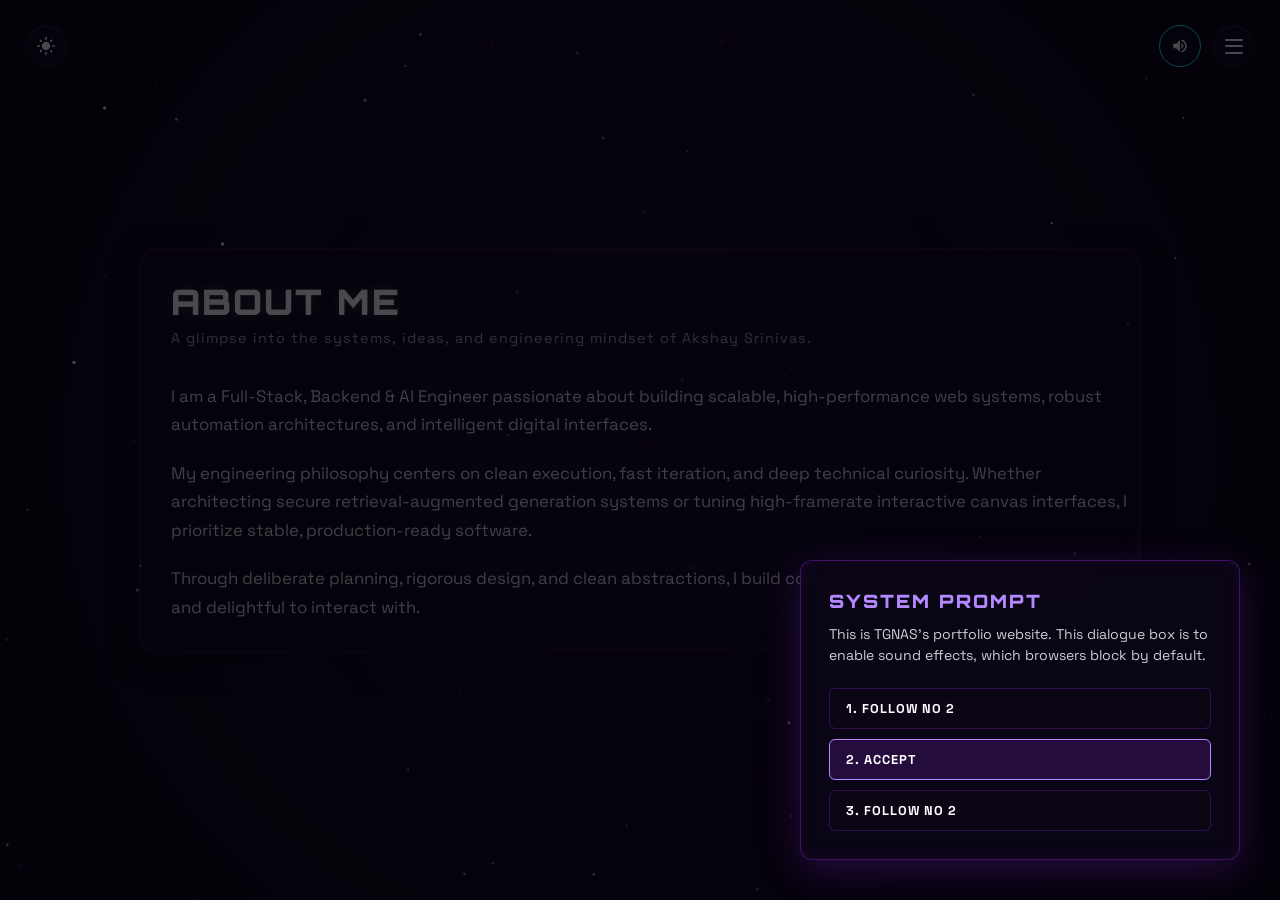
==== commit a45dad64: "yes-navbar-done" ====
--- a/about.html
+++ b/about.html
@@ -18,6 +18,9 @@
     <link rel="stylesheet" href="css/animations.css">
     <link rel="stylesheet" href="css/home.css">
     <link rel="stylesheet" href="css/pages.css">
+    <script>
+        document.documentElement.setAttribute('data-theme', localStorage.getItem('cosmic-theme') || 'purple');
+    </script>
 </head>
 <body>
 
@@ -25,12 +28,61 @@
     <canvas id="starfield"></canvas>
     <div class="nebula-glow"></div>
 
-    <!-- HUD System Menu -->
-    <button class="hud-btn audio-btn" aria-label="Mute/Unmute sound effects"></button>
-    <a href="index.html" class="hud-btn home-btn" aria-label="Navigate back to Home screen">
-        <svg viewBox="0 0 24 24"><path d="M21 13v10h-6v-6h-6v6h-6v-10h-3l12-12 12 12h-3zm-1-5.907v-5.093h-3v2.093l3 3z"/></svg>
-        Home
-    </a>
+    <!-- Standalone Floating Controls -->
+    <button class="floating-control-btn theme-toggle-btn" id="nav-theme-btn" aria-label="Cycle Theme Color">
+        <svg class="nav-svg-icon" viewBox="0 0 24 24">
+            <path d="M12 7c-2.76 0-5 2.24-5 5s2.24 5 5 5 5-2.24 5-5-2.24-5-5-5zM2 13h2c.55 0 1-.45 1-1s-.45-1-1-1H2c-.55 0-1 .45-1 1s.45 1 1 1zm18 0h2c.55 0 1-.45 1-1s-.45-1-1-1h-2c-.55 0-1 .45-1 1s.45 1 1 1zM11 2v2c0 .55.45 1 1 1s1-.45 1-1V2c0-.55-.45-1-1-1s-1 .45-1 1zm0 18v2c0 .55.45 1 1 1s1-.45 1-1v-2c0-.55-.45-1-1-1s-1 .45-1 1zM5.99 4.58c-.39-.39-1.03-.39-1.41 0s-.39 1.03 0 1.41l1.06 1.06c.39.39 1.03.39 1.41 0s.39-1.03 0-1.41L5.99 4.58zm12.37 12.37c-.39-.39-1.03-.39-1.41 0s-.39 1.03 0 1.41l1.06 1.06c.39.39 1.03.39 1.41 0s.39-1.03 0-1.41l-1.06-1.06zm1.06-10.96c.39-.39.39-1.03 0-1.41s-1.03-.39-1.41 0l-1.06 1.06c-.39.39-.39 1.03 0 1.41s1.03.39 1.41 0l1.06-1.06zM7.05 18.01c.39-.39.39-1.03 0-1.41s-1.03-.39-1.41 0l-1.06 1.06c-.39.39-.39 1.03 0 1.41s1.03.39 1.41 0l1.06-1.06z"/>
+        </svg>
+    </button>
+
+    <div class="floating-right-controls">
+        <button class="floating-control-btn audio-btn" id="nav-audio-btn" aria-label="Toggle ambient soundwaves"></button>
+        <button class="floating-control-btn hamburger-btn" id="nav-hamburger" aria-label="Toggle navigation menu">
+            <span class="hamburger-line line-1"></span>
+            <span class="hamburger-line line-2"></span>
+            <span class="hamburger-line line-3"></span>
+        </button>
+    </div>
+
+    <!-- Cosmic Menu Overlay -->
+    <div class="cosmic-menu-overlay" id="cosmic-menu-overlay">
+        <div class="menu-overlay-inner">
+            <div class="menu-grid-container">
+                <a href="index.html" class="menu-card card-tilt-1">
+                    <span class="menu-card-num">01</span>
+                    <span class="menu-card-title">home</span>
+                </a>
+                <!-- <a href="about.html" class="menu-card card-tilt-2">
+                    <span class="menu-card-num">02</span>
+                    <span class="menu-card-title">about</span>
+                </a> -->
+                <a href="resume.html" class="menu-card card-tilt-3">
+                    <span class="menu-card-num">03</span>
+                    <span class="menu-card-title">resume</span>
+                </a>
+                <a href="projects.html" class="menu-card card-tilt-4">
+                    <span class="menu-card-num">04</span>
+                    <span class="menu-card-title">projects</span>
+                </a>
+                <a href="certificates.html" class="menu-card card-tilt-5">
+                    <span class="menu-card-num">05</span>
+                    <span class="menu-card-title">certificates</span>
+                </a>
+                <a href="music.html" class="menu-card card-tilt-6">
+                    <span class="menu-card-num">06</span>
+                    <span class="menu-card-title">music</span>
+                </a>
+                <a href="contact.html" class="menu-card card-tilt-7">
+                    <span class="menu-card-num">07</span>
+                    <span class="menu-card-title">contact</span>
+                </a>
+            </div>
+
+            <div class="menu-overlay-footer">
+                <div class="footer-meta">SYSTEM CONFIG AS-8.67</div>
+            </div>
+        </div>
+    </div>
 
     <!-- Main Dynamic Application Container -->
     <main class="hero-container" id="app-root" tabindex="-1">
--- a/css/global.css
+++ b/css/global.css
@@ -226,3 +226,311 @@
     height: 14px;
     fill: currentColor;
 }
+
+/* Hide legacy HUD controls globally in favor of the new unified floating navbar */
+.hud-btn {
+    display: none !important;
+}
+
+/* --- COSMIC COLOR SCHEME DATA THEMES --- */
+/* Default Purple Theme */
+:root, [data-theme="purple"] {
+    --primary: #8a2bbe;
+    --primary-glow: rgba(138, 43, 226, 0.45);
+    --glass-border: rgba(138, 43, 226, 0.25);
+    --color-resume: #8a2bbe;
+    --color-projects: #1e90ff;
+    --color-certificates: #ff007f;
+    --color-music: #7b2cbf;
+    --color-contact: #00ffff;
+}
+
+[data-theme="blue"] {
+    --primary: #00a2ff;
+    --primary-glow: rgba(0, 162, 255, 0.45);
+    --glass-border: rgba(0, 162, 255, 0.25);
+    --color-resume: #00a2ff;
+    --color-projects: #00a2ff;
+    --color-certificates: #00d2ff;
+    --color-music: #0088ff;
+    --color-contact: #00ffff;
+}
+
+[data-theme="pink"] {
+    --primary: #ff007f;
+    --primary-glow: rgba(255, 0, 127, 0.45);
+    --glass-border: rgba(255, 0, 127, 0.25);
+    --color-resume: #ff007f;
+    --color-projects: #ff00ab;
+    --color-certificates: #ff0055;
+    --color-music: #d9006c;
+    --color-contact: #00ffff;
+}
+
+[data-theme="cyan"] {
+    --primary: #00ffff;
+    --primary-glow: rgba(0, 255, 255, 0.45);
+    --glass-border: rgba(0, 255, 255, 0.25);
+    --color-resume: #00ffff;
+    --color-projects: #00e5ff;
+    --color-certificates: #00ffaa;
+    --color-music: #00cccc;
+    --color-contact: #ff007f;
+}
+
+/* --- STANDALONE FLOATING CONTROLS --- */
+#nav-theme-btn {
+    position: fixed;
+    top: 25px;
+    left: 25px;
+    z-index: 1010;
+}
+
+.floating-right-controls {
+    position: fixed;
+    top: 25px;
+    right: 25px;
+    z-index: 1010;
+    display: flex;
+    gap: 12px;
+    align-items: center;
+}
+
+.floating-control-btn {
+    background: rgba(12, 6, 22, 0.55);
+    backdrop-filter: blur(12px) saturate(180%);
+    -webkit-backdrop-filter: blur(12px) saturate(180%);
+    border: 1px solid rgba(255, 255, 255, 0.08);
+    outline: none;
+    width: 42px;
+    height: 42px;
+    border-radius: 50%;
+    display: flex;
+    align-items: center;
+    justify-content: center;
+    color: var(--text-light);
+    cursor: pointer;
+    box-shadow: 0 8px 32px 0 rgba(0, 0, 0, 0.3), 
+                inset 0 1px 0 0 rgba(255, 255, 255, 0.08);
+    transition: all 0.3s cubic-bezier(0.16, 1, 0.3, 1);
+}
+
+.floating-control-btn.audio-btn {
+    position: relative;
+    top: auto;
+    left: auto;
+    width: 42px;
+    height: 42px;
+}
+
+.floating-control-btn:hover {
+    border-color: var(--primary);
+    color: var(--primary);
+    box-shadow: 0 0 15px var(--primary-glow);
+    transform: scale(1.08);
+}
+
+.nav-svg-icon {
+    width: 20px;
+    height: 20px;
+    fill: currentColor;
+    transition: fill 0.3s ease;
+}
+
+/* Hamburger lines style */
+.hamburger-btn {
+    flex-direction: column;
+    gap: 4.5px;
+}
+
+.hamburger-line {
+    display: block;
+    width: 18px;
+    height: 2px;
+    background-color: currentColor;
+    border-radius: 1px;
+    transition: transform 0.3s cubic-bezier(0.16, 1, 0.3, 1), 
+                opacity 0.3s ease, 
+                background-color 0.3s ease;
+}
+
+/* Active hamburger states based on body.menu-active */
+body.menu-active .hamburger-btn .line-1 {
+    transform: translateY(6.5px) rotate(45deg);
+}
+
+body.menu-active .hamburger-btn .line-2 {
+    opacity: 0;
+}
+
+body.menu-active .hamburger-btn .line-3 {
+    transform: translateY(-6.5px) rotate(-45deg);
+}
+
+/* --- COSMIC MENU OVERLAY --- */
+.cosmic-menu-overlay {
+    position: fixed;
+    top: 0;
+    left: 0;
+    width: 100vw;
+    height: 100vh;
+    background: rgba(8, 2, 15, 0.95);
+    z-index: 1000;
+    display: flex;
+    align-items: center;
+    justify-content: center;
+    opacity: 0;
+    visibility: hidden;
+    transition: opacity 0.5s cubic-bezier(0.16, 1, 0.3, 1), 
+                visibility 0.5s;
+    overflow-y: auto;
+    padding: 60px 20px;
+    box-sizing: border-box;
+}
+
+body.menu-active .cosmic-menu-overlay {
+    opacity: 1;
+    visibility: visible;
+}
+
+.menu-overlay-inner {
+    width: 100%;
+    max-width: 1000px;
+    margin: auto;
+    display: flex;
+    flex-direction: column;
+    gap: 40px;
+}
+
+.menu-grid-container {
+    display: grid;
+    grid-template-columns: repeat(3, 1fr);
+    gap: 30px;
+    width: 100%;
+}
+
+@media (max-width: 768px) {
+    .menu-grid-container {
+        grid-template-columns: 1fr;
+        gap: 14px;
+        max-width: 450px;
+        margin: 0 auto;
+    }
+    .menu-card {
+        padding: 16px 20px;
+    }
+    .menu-card-title {
+        font-size: 1.35rem;
+    }
+    .menu-card-num {
+        font-size: 0.75rem;
+        margin-bottom: 2px;
+    }
+}
+
+@media (max-width: 480px) {
+    .menu-grid-container {
+        grid-template-columns: 1fr;
+        gap: 10px;
+        max-width: 100%;
+    }
+    .menu-card {
+        padding: 10px 16px;
+        border-radius: 6px;
+    }
+    .menu-card-title {
+        font-size: 1.15rem;
+    }
+    .menu-card-num {
+        font-size: 0.65rem;
+        margin-bottom: 0px;
+    }
+}
+
+/* White tilted cards exactly matching the image */
+.menu-card {
+    background: #ffffff;
+    border-radius: 8px;
+    padding: 36px 24px;
+    text-decoration: none;
+    color: #08020f;
+    display: flex;
+    flex-direction: column;
+    align-items: center;
+    justify-content: center;
+    box-shadow: 0 10px 30px rgba(0, 0, 0, 0.25);
+    transition: all 0.4s cubic-bezier(0.16, 1, 0.3, 1);
+    position: relative;
+    opacity: 0;
+    transform: translateY(40px) scale(0.9);
+}
+
+body.menu-active .menu-card {
+    opacity: 1;
+    transform: translateY(0) scale(1);
+}
+
+/* Different tilts for each card to create the beautiful organic floating grid from the image */
+.card-tilt-1 { transform: rotate(-3deg); transition-delay: 0.03s; }
+.card-tilt-2 { transform: rotate(2deg); transition-delay: 0.06s; }
+.card-tilt-3 { transform: rotate(-1.5deg); transition-delay: 0.09s; }
+.card-tilt-4 { transform: rotate(1.5deg); transition-delay: 0.12s; }
+.card-tilt-5 { transform: rotate(-2deg); transition-delay: 0.15s; }
+.card-tilt-6 { transform: rotate(2.5deg); transition-delay: 0.18s; }
+.card-tilt-7 { transform: rotate(-1deg); transition-delay: 0.21s; }
+
+/* Tilt overrides when active menu is active */
+body.menu-active .menu-card.card-tilt-1 { transform: translateY(0) rotate(-3deg) scale(1); }
+body.menu-active .menu-card.card-tilt-2 { transform: translateY(0) rotate(2deg) scale(1); }
+body.menu-active .menu-card.card-tilt-3 { transform: translateY(0) rotate(-1.5deg) scale(1); }
+body.menu-active .menu-card.card-tilt-4 { transform: translateY(0) rotate(1.5deg) scale(1); }
+body.menu-active .menu-card.card-tilt-5 { transform: translateY(0) rotate(-2deg) scale(1); }
+body.menu-active .menu-card.card-tilt-6 { transform: translateY(0) rotate(2.5deg) scale(1); }
+body.menu-active .menu-card.card-tilt-7 { transform: translateY(0) rotate(-1deg) scale(1); }
+
+.menu-card:hover {
+    transform: scale(1.06) rotate(0deg) !important;
+    background: #ffffff;
+    box-shadow: 0 15px 35px rgba(255, 255, 255, 0.4), 
+                0 0 25px var(--primary-glow);
+}
+
+.menu-card-num {
+    font-family: monospace;
+    font-size: 0.8rem;
+    color: rgba(8, 2, 15, 0.45);
+    margin-bottom: 8px;
+    letter-spacing: 2px;
+    font-weight: 700;
+}
+
+.menu-card-title {
+    font-family: 'Space Grotesk', sans-serif;
+    font-size: 1.8rem;
+    font-weight: 500;
+    text-transform: lowercase;
+    letter-spacing: 1px;
+    transition: color 0.3s ease;
+}
+
+.menu-card:hover .menu-card-title {
+    color: var(--primary);
+}
+
+/* Overlay footer styling */
+.menu-overlay-footer {
+    display: flex;
+    justify-content: center;
+    align-items: center;
+    margin-top: 20px;
+    border-top: 1px solid rgba(255, 255, 255, 0.08);
+    padding-top: 24px;
+    width: 100%;
+}
+
+.menu-overlay-footer .footer-meta {
+    font-family: monospace;
+    font-size: 0.75rem;
+    color: var(--text-muted);
+    letter-spacing: 1px;
+}
--- a/css/home.css
+++ b/css/home.css
@@ -126,6 +126,12 @@
     will-change: transform;
 }
 
+.asteroid-module:hover,
+.asteroid-module.active-hover {
+    animation-play-state: paused !important;
+    z-index: 15 !important;
+}
+
 .asteroid-rock {
     position: absolute;
     width: 100%;
@@ -157,11 +163,13 @@
 }
 
 /* Hover effects for organic glowing asteroids */
-.asteroid-module:hover .asteroid-rock {
+.asteroid-module:hover .asteroid-rock,
+.asteroid-module.active-hover .asteroid-rock {
     filter: drop-shadow(0 0 20px var(--hover-color, var(--primary))) brightness(1.1);
     transform: scale(1.08) rotate(360deg);
 }
-.asteroid-module:hover .asteroid-label {
+.asteroid-module:hover .asteroid-label,
+.asteroid-module.active-hover .asteroid-label {
     color: #fff;
     text-shadow: 0 0 10px var(--hover-color, var(--primary));
     transform: scale(1.08);
@@ -178,37 +186,37 @@
 }
 
 #ast-resume {
-    width: 440px;
-    height: 275px;
+    width: 490px;
+    height: 305px;
     top: 12%;
-    left: 6%;
+    left: 4%;
     --hover-color: var(--color-resume);
     animation: float-rock-1 6s ease-in-out infinite;
 }
 
 #ast-music {
-    width: 370px;
-    height: 230px;
-    top: 19%;
-    right: 8%;
+    width: 420px;
+    height: 300px;
+    top: 9%;
+    right: 6%;
     --hover-color: var(--color-music);
     animation: float-rock-4 5.5s ease-in-out infinite;
 }
 
 #ast-projects {
-    width: 480px;
-    height: 300px;
-    bottom: 12%;
-    left: 4%;
+    width: 540px;
+    height: 295px;
+    bottom: 2%;
+    left: 2%;
     --hover-color: var(--color-projects);
     animation: float-rock-2 6.5s ease-in-out infinite;
 }
 
 #ast-contact {
-    width: 410px;
-    height: 255px;
-    bottom: 12%;
-    right: 8%;
+    width: 460px;
+    height: 285px;
+    bottom: 2%;
+    right: 3%;
     --hover-color: var(--color-contact);
     animation: float-rock-5 6.2s ease-in-out infinite;
 }
@@ -233,13 +241,13 @@
         left: -30%;
     }
     .asteroid-module {
-        width: 160px !important;
-        height: 100px !important;
+        width: 195px !important;
+        height: 125px !important;
         /* Disable infinite float animations to prevent lag on mobile */
         animation: none !important; 
     }
     .asteroid-label {
-        font-size: 0.88rem !important;
+        font-size: 1.02rem !important;
         padding: 2px !important;
         letter-spacing: 0.5px !important;
     }
@@ -247,27 +255,27 @@
     /* Reposition comets symmetrically to form a neat mobile grid overlay */
     #ast-certificates {
         top: 3% !important;
-        left: calc(50% - 80px) !important;
+        left: calc(50% - 97px) !important;
         right: auto !important;
     }
     #ast-resume {
         top: 14% !important;
-        left: 4% !important;
+        left: 3% !important;
         right: auto !important;
     }
     #ast-music {
         top: 14% !important;
-        right: 4% !important;
+        right: 3% !important;
         left: auto !important;
     }
     #ast-projects {
         bottom: 16% !important;
-        left: 4% !important;
+        left: 3% !important;
         right: auto !important;
     }
     #ast-contact {
         bottom: 16% !important;
-        right: 4% !important;
+        right: 3% !important;
         left: auto !important;
     }
 }
@@ -286,8 +294,8 @@
         font-size: 1.45rem !important;
     }
     .planet-wrapper {
-        width: 110px;
-        height: 110px;
+        width: 200px;
+        height: 200px;
     }
     .planet-wrapper::before {
         width: 200px;
@@ -297,12 +305,12 @@
     }
 
     .asteroid-module {
-        width: 140px !important;
-        height: 85px !important;
+        width: 175px !important;
+        height: 160px !important;
     }
     
     .asteroid-label {
-        font-size: 0.75rem !important;
+        font-size: 0.88rem !important;
         padding: 0px !important;
     }
     
@@ -320,27 +328,27 @@
     /* Grid Coordinates for 360px viewport */
     #ast-certificates {
         top: 3% !important;
-        left: calc(50% - 70px) !important;
+        left: calc(50% - 87px) !important;
         right: auto !important;
     }
     #ast-resume {
         top: 16% !important;
-        left: 2% !important;
+        left: 1% !important;
         right: auto !important;
     }
     #ast-music {
         top: 16% !important;
-        right: 2% !important;
+        right: 1% !important;
         left: auto !important;
     }
     #ast-projects {
-        bottom: 18% !important;
-        left: 2% !important;
+        bottom: 10% !important;
+        left: 1% !important;
         right: auto !important;
     }
     #ast-contact {
-        bottom: 18% !important;
-        right: 2% !important;
+        bottom: 10% !important;
+        right: 1% !important;
         left: auto !important;
     }
 }
--- a/css/pages.css
+++ b/css/pages.css
@@ -264,12 +264,10 @@
 }
 
 .projects-feed-header {
-    position: sticky;
-    top: 0;
-    z-index: 2;
+    position: relative;
     padding: 6px 0 20px;
-    background: linear-gradient(180deg, rgba(8, 2, 15, 0.96) 0%, rgba(8, 2, 15, 0.82) 68%, rgba(8, 2, 15, 0) 100%);
-    backdrop-filter: blur(10px);
+    background: transparent;
+    backdrop-filter: none;
 }
 
 .projects-grid {
@@ -336,14 +334,77 @@
     border-color: rgba(0, 255, 255, 0.2);
 }
 
-.project-tech {
-    font-family: var(--font-heading);
-    font-size: 0.72rem;
-    color: var(--color-projects);
+.project-tags {
+    display: flex;
+    flex-wrap: wrap;
+    gap: 6px;
+    margin-bottom: 14px;
+}
+
+.project-tag {
+    display: inline-flex;
+    align-items: center;
+    padding: 4px 10px;
+    border-radius: 20px;
+    font-size: 0.7rem;
     font-weight: 700;
-    letter-spacing: 1px;
-    text-transform: uppercase;
-    margin-bottom: 10px;
+    letter-spacing: 0.5px;
+    text-transform: none;
+    transition: transform 0.2s ease, box-shadow 0.2s ease, background-color 0.2s ease;
+}
+
+.project-tag:hover {
+    transform: translateY(-1px);
+}
+
+.project-tag.tag-ai {
+    background: rgba(138, 43, 226, 0.15);
+    border: 1px solid rgba(138, 43, 226, 0.35);
+    color: #c0b3ff;
+}
+.project-tag.tag-ai:hover {
+    box-shadow: 0 0 8px rgba(138, 43, 226, 0.4);
+    background: rgba(138, 43, 226, 0.25);
+}
+
+.project-tag.tag-backend {
+    background: rgba(30, 144, 255, 0.15);
+    border: 1px solid rgba(30, 144, 255, 0.35);
+    color: #8cc3ff;
+}
+.project-tag.tag-backend:hover {
+    box-shadow: 0 0 8px rgba(30, 144, 255, 0.4);
+    background: rgba(30, 144, 255, 0.25);
+}
+
+.project-tag.tag-frontend {
+    background: rgba(0, 255, 255, 0.1);
+    border: 1px solid rgba(0, 255, 255, 0.3);
+    color: #8cffff;
+}
+.project-tag.tag-frontend:hover {
+    box-shadow: 0 0 8px rgba(0, 255, 255, 0.4);
+    background: rgba(0, 255, 255, 0.2);
+}
+
+.project-tag.tag-iot {
+    background: rgba(50, 205, 50, 0.12);
+    border: 1px solid rgba(50, 205, 50, 0.32);
+    color: #a3efa3;
+}
+.project-tag.tag-iot:hover {
+    box-shadow: 0 0 8px rgba(50, 205, 50, 0.4);
+    background: rgba(50, 205, 50, 0.22);
+}
+
+.project-tag.tag-system {
+    background: rgba(255, 140, 0, 0.12);
+    border: 1px solid rgba(255, 140, 0, 0.32);
+    color: #ffc993;
+}
+.project-tag.tag-system:hover {
+    box-shadow: 0 0 8px rgba(255, 140, 0, 0.4);
+    background: rgba(255, 140, 0, 0.22);
 }
 
 .project-title {
@@ -386,18 +447,68 @@
     background: radial-gradient(circle at center, rgba(30, 144, 255, 0.18), rgba(8, 2, 15, 0.55) 65%);
 }
 
-.project-link {
-    font-size: 0.85rem;
+.project-links {
+    display: flex;
+    gap: 12px;
+    margin-top: auto;
+    padding-top: 14px;
+    align-items: center;
+}
+
+.project-icon-link {
+    display: inline-flex;
+    align-items: center;
+    justify-content: center;
+    width: 34px;
+    height: 34px;
+    border-radius: 50%;
+    background: rgba(255, 255, 255, 0.05);
+    border: 1px solid rgba(255, 255, 255, 0.1);
+    color: rgba(255, 255, 255, 0.7);
+    transition: transform 0.3s cubic-bezier(0.175, 0.885, 0.32, 1.275), 
+                background-color 0.3s ease, 
+                border-color 0.3s ease, 
+                box-shadow 0.3s ease,
+                color 0.3s ease;
+}
+
+.project-icon-link svg {
+    width: 16px;
+    height: 16px;
+    fill: currentColor;
+    transition: transform 0.3s ease;
+}
+
+.project-icon-link:hover {
+    transform: scale(1.18) translateY(-3px);
     color: #fff;
-    text-decoration: none;
-    font-weight: 700;
-    display: inline-flex;
-    align-items: center;
-    gap: 5px;
-    margin-top: auto;
-}
-.project-link:hover {
-    text-decoration: underline;
+}
+
+.project-icon-link.github:hover {
+    background: rgba(255, 255, 255, 0.15);
+    border-color: rgba(255, 255, 255, 0.35);
+    box-shadow: 0 0 12px rgba(255, 255, 255, 0.2);
+}
+
+.project-icon-link.linkedin:hover {
+    background: rgba(10, 102, 194, 0.2);
+    border-color: rgba(10, 102, 194, 0.55);
+    color: #0a66c2;
+    box-shadow: 0 0 12px rgba(10, 102, 194, 0.4);
+}
+
+.project-icon-link.youtube:hover {
+    background: rgba(255, 0, 0, 0.15);
+    border-color: rgba(255, 0, 0, 0.5);
+    color: #ff0000;
+    box-shadow: 0 0 12px rgba(255, 0, 0, 0.4);
+}
+
+.project-icon-link.website:hover {
+    background: rgba(0, 255, 255, 0.12);
+    border-color: rgba(0, 255, 255, 0.5);
+    color: #00ffff;
+    box-shadow: 0 0 12px rgba(0, 255, 255, 0.4);
 }
 
 /* --- 3D INTERACTIVE LOOT CHEST (certificates.html) --- */
@@ -632,14 +743,17 @@
 .card.rare {
     --border-color: rgba(47, 124, 255, 0.7);
     --glow-color: rgba(47, 124, 255, 0.4);
+    --title-glow: #33aaff;
 }
 .card.epic {
     --border-color: rgba(170, 0, 255, 0.8);
     --glow-color: rgba(170, 0, 255, 0.5);
+    --title-glow: #bb66ff;
 }
 .card.legendary {
     --border-color: rgba(255, 184, 0, 0.9);
     --glow-color: rgba(255, 184, 0, 0.7);
+    --title-glow: #ffd700;
 }
 
 .card.common .card-front { box-shadow: 0 8px 32px 0 rgba(0, 0, 0, 0.5), 0 0 15px var(--glow-color); }
@@ -1215,3 +1329,2602 @@
         font-size: 0.48rem !important;
     }
 }
+
+/* Big Vertical Category Cards */
+.card.category-card {
+    width: clamp(280px, 22vw, 320px) !important;
+    height: clamp(400px, 32vh, 460px) !important;
+    cursor: pointer;
+    perspective: 1000px !important;
+}
+
+/* Hover transitions on the flipper inside the card to avoid GSAP location overrides */
+.card.category-card .card-flipper {
+    transition: transform 0.5s cubic-bezier(0.25, 1, 0.5, 1) !important;
+}
+
+.card.category-card:hover .card-flipper {
+    transform: rotateY(0deg) scale(1.06) translateY(-14px) !important;
+    z-index: 999;
+}
+
+.card.category-card .card-front {
+    display: flex !important;
+    flex-direction: column !important;
+    justify-content: space-between !important;
+    align-items: stretch !important;
+    padding: 30px 24px !important;
+    text-align: center !important;
+    gap: 0 !important;
+    position: relative !important;
+    overflow: hidden !important;
+    background:
+        radial-gradient(circle at 50% 12%, rgba(255, 255, 255, 0.08), transparent 32%),
+        linear-gradient(180deg, rgba(20, 9, 35, 0.96), rgba(8, 3, 15, 0.94)) !important;
+    border: 1.5px solid rgba(255, 255, 255, 0.08) !important;
+    transition: border-color 0.4s ease, box-shadow 0.4s ease !important;
+}
+
+.card.category-card:hover .card-front {
+    border-color: var(--border-color) !important;
+    box-shadow: 0 15px 45px rgba(0, 0, 0, 0.65), 0 0 35px var(--glow-color) !important;
+}
+
+.card.category-card .card-front::before {
+    content: '';
+    position: absolute;
+    inset: 12px;
+    border-radius: 12px;
+    border: 1px solid rgba(255, 255, 255, 0.06);
+    pointer-events: none;
+    transition: border-color 0.4s ease !important;
+}
+
+.card.category-card:hover .card-front::before {
+    border-color: rgba(255, 255, 255, 0.15);
+}
+
+/* Cosmic Holographic Shine Sheet Scan */
+.card.category-card .card-front::after {
+    content: '';
+    position: absolute;
+    inset: 0;
+    background: linear-gradient(125deg, 
+        rgba(255, 255, 255, 0) 0%,
+        rgba(255, 255, 255, 0) 30%,
+        rgba(255, 255, 255, 0.08) 40%,
+        rgba(255, 255, 255, 0.22) 50%,
+        rgba(255, 255, 255, 0.08) 60%,
+        rgba(255, 255, 255, 0) 70%,
+        rgba(255, 255, 255, 0) 100%
+    ) !important;
+    background-size: 200% 200% !important;
+    background-position: 200% 0% !important;
+    transition: background-position 0.65s cubic-bezier(0.25, 1, 0.5, 1), opacity 0.5s ease !important;
+    opacity: 0;
+    pointer-events: none;
+    z-index: 10;
+}
+
+.card.category-card:hover .card-front::after {
+    background-position: -120% 0% !important;
+    opacity: 1;
+}
+
+.card.category-card .card-title {
+    font-size: clamp(1.9rem, 2.5vw, 2.5rem) !important;
+    font-weight: 900 !important;
+    margin: 18px 0 10px !important;
+    text-shadow: 0 0 15px rgba(255, 255, 255, 0.15) !important;
+    background: linear-gradient(135deg, #ffffff 40%, var(--title-glow, #fff) 100%) !important;
+    -webkit-background-clip: text !important;
+    -webkit-text-fill-color: transparent !important;
+}
+
+.card.category-card .card-desc {
+    font-size: clamp(0.85rem, 1vw, 1rem) !important;
+    line-height: 1.5 !important;
+    color: rgba(255, 255, 255, 0.6) !important;
+    margin: 15px 0 !important;
+    flex: 1 !important;
+    display: flex !important;
+    align-items: center !important;
+    justify-content: center !important;
+}
+
+.card.category-card .card-badge {
+    align-self: center !important;
+    padding: 6px 18px !important;
+    font-size: 0.75rem !important;
+    letter-spacing: 2px !important;
+    background: var(--border-color) !important;
+    color: #fff !important;
+    font-weight: 900 !important;
+    box-shadow: 0 0 12px var(--glow-color) !important;
+    text-shadow: none !important;
+}
+
+.card.category-card.legendary .card-badge {
+    color: #000 !important; /* Premium black text on gold badge */
+}
+
+/* Category List Space Fullscreen Overlay */
+.category-list-space {
+    position: fixed;
+    inset: 0;
+    background: rgba(6, 3, 12, 0.96);
+    backdrop-filter: blur(15px);
+    z-index: 10000;
+    opacity: 0;
+    pointer-events: none;
+    transition: opacity 0.4s cubic-bezier(0.25, 1, 0.5, 1);
+    display: flex;
+    justify-content: center;
+    align-items: center;
+    padding: 70px 40px 40px;
+    box-sizing: border-box;
+}
+
+.category-list-space.active {
+    opacity: 1;
+    pointer-events: auto;
+}
+
+.list-space-close {
+    position: absolute;
+    top: 25px;
+    right: 35px;
+    width: 44px;
+    height: 44px;
+    border-radius: 50%;
+    background: rgba(255, 255, 255, 0.05);
+    border: 1px solid rgba(255, 255, 255, 0.1);
+    color: #fff;
+    font-size: 22px;
+    display: flex;
+    justify-content: center;
+    align-items: center;
+    cursor: pointer;
+    transition: all 0.3s ease;
+    z-index: 10100;
+}
+
+.list-space-close:hover {
+    background: rgba(255, 255, 255, 0.15);
+    border-color: rgba(255, 255, 255, 0.3);
+    transform: rotate(90deg);
+}
+
+.list-space-container {
+    width: 100%;
+    max-width: 1320px;
+    height: 100%;
+    display: flex;
+    flex-direction: row;
+    gap: 34px;
+    box-sizing: border-box;
+}
+
+/* Left Details & Preview Pane */
+.list-space-left-pane {
+    width: min(36vw, 460px);
+    background: rgba(255, 255, 255, 0.03);
+    border: 1px solid rgba(255, 255, 255, 0.08);
+    border-radius: 20px;
+    padding: 24px;
+    display: flex;
+    flex-direction: column;
+    gap: 20px;
+    box-sizing: border-box;
+    flex-shrink: 0;
+    overflow-y: auto;
+    box-shadow: inset 0 0 20px rgba(255, 255, 255, 0.02);
+}
+
+.preview-img-wrapper {
+    width: 100%;
+    height: min(32vh, 320px);
+    border-radius: 12px;
+    overflow: hidden;
+    border: 2px solid rgba(255, 255, 255, 0.1);
+    background: #000;
+    position: relative;
+    flex-shrink: 0;
+}
+
+.preview-img {
+    width: 100%;
+    height: 100%;
+    object-fit: contain;
+    background: #000;
+}
+
+/* Slider Arrows Styling */
+.slider-arrow {
+    position: absolute;
+    top: 50%;
+    transform: translateY(-50%);
+    width: 40px;
+    height: 40px;
+    border-radius: 50%;
+    background: rgba(10, 5, 20, 0.75);
+    border: 1.5px solid rgba(255, 255, 255, 0.15);
+    color: #fff;
+    font-size: 24px;
+    display: none; /* Shown dynamically if multiple images exist */
+    justify-content: center;
+    align-items: center;
+    cursor: pointer;
+    z-index: 10;
+    transition: all 0.25s ease;
+    user-select: none;
+    -webkit-user-select: none;
+}
+
+.slider-arrow:hover {
+    background: rgba(138, 43, 226, 0.85);
+    border-color: rgba(138, 43, 226, 0.5);
+    box-shadow: 0 0 12px rgba(138, 43, 226, 0.6);
+    transform: translateY(-50%) scale(1.1);
+}
+
+.slider-arrow.arrow-left {
+    left: 12px;
+}
+
+.slider-arrow.arrow-right {
+    right: 12px;
+}
+
+.preview-info {
+    display: flex;
+    flex-direction: column;
+    gap: 12px;
+}
+
+.preview-issuer {
+    font-family: var(--font-heading);
+    font-size: 0.75rem;
+    font-weight: 700;
+    letter-spacing: 1.5px;
+    text-transform: uppercase;
+    color: var(--color-certificates);
+}
+
+.preview-title {
+    font-family: var(--font-heading);
+    font-size: clamp(1.5rem, 2.2vw, 2.1rem);
+    font-weight: 900;
+    color: #fff;
+    margin: 0;
+    line-height: 1.25;
+}
+
+.preview-id {
+    font-family: monospace;
+    font-size: 0.72rem;
+    color: var(--text-muted);
+    margin: 0;
+}
+
+.preview-desc {
+    font-size: 0.95rem;
+    line-height: 1.6;
+    color: rgba(255, 255, 255, 0.8);
+    margin: 0;
+}
+
+/* Right Selection Grid Pane */
+.list-space-right-pane {
+    flex: 1;
+    display: flex;
+    flex-direction: column;
+    gap: 20px;
+    box-sizing: border-box;
+    overflow: hidden;
+}
+
+.grid-header-title {
+    margin: 0;
+    font-family: var(--font-heading);
+    font-size: 1.3rem;
+    color: #fff;
+    border-bottom: 2px solid rgba(255, 255, 255, 0.08);
+    padding-bottom: 12px;
+    letter-spacing: 1px;
+}
+
+.achievements-grid {
+    flex: 1;
+    display: grid;
+    grid-template-columns: repeat(auto-fill, minmax(240px, 1fr));
+    grid-auto-rows: min-content;
+    align-items: start;
+    gap: 18px;
+    overflow-y: auto;
+    padding-right: 10px;
+}
+
+/* Grid Item Card */
+.grid-item-card {
+    background: rgba(255, 255, 255, 0.02);
+    border: 1.5px solid rgba(255, 255, 255, 0.08);
+    border-radius: 12px;
+    padding: 12px;
+    display: flex;
+    flex-direction: row;
+    align-items: center;
+    gap: 12px;
+    cursor: pointer;
+    transition: background 0.3s ease, transform 0.3s ease, border-color 0.3s ease, box-shadow 0.3s ease;
+    box-sizing: border-box;
+    height: 114px; /* Fixed height for uniform grids */
+}
+
+.grid-item-card:hover {
+    background: rgba(255, 255, 255, 0.05);
+    transform: translateY(-3px);
+}
+
+.grid-item-card.active {
+    background: rgba(255, 255, 255, 0.08);
+    border-color: var(--border-color, #fff) !important;
+    box-shadow: 0 0 15px var(--glow-color);
+}
+
+.grid-card-thumbnail {
+    width: 110px;
+    height: 76px;
+    border-radius: 8px;
+    overflow: hidden;
+    background: #000;
+    flex-shrink: 0;
+}
+
+.grid-card-thumbnail img {
+    width: 100%;
+    height: 100%;
+    object-fit: cover;
+}
+
+.grid-card-meta {
+    display: flex;
+    flex-direction: column;
+    gap: 4px;
+    overflow: hidden; /* Hide overflow content */
+    flex: 1; /* Take up remaining horizontal space */
+}
+
+.grid-card-issuer {
+    font-family: var(--font-heading);
+    font-size: 0.58rem;
+    font-weight: 700;
+    color: var(--color-certificates);
+    text-transform: uppercase;
+    letter-spacing: 0.5px;
+    white-space: nowrap;
+    overflow: hidden;
+    text-overflow: ellipsis;
+}
+
+.grid-card-title {
+    font-family: var(--font-heading);
+    font-size: 0.82rem; /* Adjusted slightly to fit multi-line layouts beautifully */
+    font-weight: 800;
+    color: #fff;
+    margin: 0;
+    line-height: 1.25;
+    display: -webkit-box;
+    -webkit-line-clamp: 2; /* Changed from 3 to 2 to make space for the highlight label */
+    -webkit-box-orient: vertical;
+    overflow: hidden;
+    text-overflow: ellipsis;
+}
+
+.grid-card-highlight {
+    font-family: var(--font-heading);
+    font-size: 0.55rem;
+    font-weight: 900;
+    color: #ff2a85; /* Neon pink/magenta */
+    text-transform: uppercase;
+    letter-spacing: 0.5px;
+    margin-top: 2px;
+    white-space: nowrap;
+    overflow: hidden;
+    text-overflow: ellipsis;
+}
+
+/* Responsive Overrides */
+/* Responsive Overrides */
+@media (max-width: 900px) {
+    #cardContainer {
+        position: fixed !important;
+        inset: 0 !important;
+        overflow: hidden !important;
+        pointer-events: none !important;
+        height: 100vh !important;
+        padding: 0 !important;
+        box-sizing: border-box !important;
+    }
+
+    .card.category-card {
+        width: 290px !important;
+        height: 160px !important;
+        padding: 0 !important;
+    }
+
+    .card.category-card .card-front {
+        flex-direction: column !important;
+        justify-content: space-between !important;
+        align-items: stretch !important;
+        padding: 20px 14px !important;
+        gap: 2px !important;
+    }
+
+    .card.category-card .card-issuer {
+        font-size: 0.55rem !important;
+        color: rgba(255, 255, 255, 0.4) !important;
+        text-transform: uppercase !important;
+        letter-spacing: 1px !important;
+        display: block !important;
+        margin: 0 !important;
+    }
+
+    .card.category-card .card-title {
+        font-size: 1.05rem !important;
+        font-weight: 900 !important;
+        margin: 2px 0 0 0 !important;
+        color: #fff !important;
+        text-shadow: 0 0 10px rgba(255, 255, 255, 0.2) !important;
+        text-align: left !important;
+        white-space: normal !important;
+        overflow: visible !important;
+        line-height: 1.2 !important;
+    }
+
+    .card.category-card .card-desc {
+        font-size: 0.72rem !important;
+        color: rgba(255, 255, 255, 0.7) !important;
+        line-height: 1.35 !important;
+        margin: 0 !important;
+        text-align: left !important;
+        white-space: normal !important;
+        overflow: visible !important;
+    }
+
+    .card.category-card .card-badge {
+        font-size: 0.58rem !important;
+        padding: 2px 8px !important;
+        border-radius: 8px !important;
+        align-self: flex-start !important;
+        margin-top: 2px !important;
+        display: inline-block !important;
+    }
+
+    .card.category-card .card-back-logo {
+        font-size: 1.2rem !important;
+        letter-spacing: 2px !important;
+    }
+
+    /* Mobile Reels / Shorts Layout */
+    .category-list-space {
+        display: flex !important;
+        flex-direction: column !important;
+        position: fixed !important;
+        inset: 0 !important;
+        width: 100% !important;
+        height: 100vh !important;
+        padding: 0 !important;
+        margin: 0 !important;
+        background: radial-gradient(circle at center, #0d081b 0%, #05030a 100%) !important;
+        z-index: 9999 !important;
+        overflow: hidden !important;
+    }
+
+    /* Close Button */
+    .category-list-space .list-space-close {
+        position: absolute !important;
+        top: 15px !important;
+        right: 15px !important;
+        width: 40px !important;
+        height: 40px !important;
+        display: flex !important;
+        align-items: center !important;
+        justify-content: center !important;
+        background: rgba(255, 255, 255, 0.08) !important;
+        border: 1px solid rgba(255, 255, 255, 0.15) !important;
+        border-radius: 50% !important;
+        color: #fff !important;
+        font-size: 18px !important;
+        cursor: pointer !important;
+        z-index: 10005 !important;
+        transition: all 0.2s ease !important;
+    }
+
+    .category-list-space .list-space-close:hover {
+        background: rgba(255, 0, 85, 0.2) !important;
+        border-color: #ff0055 !important;
+    }
+
+    /* Mobile Header with SELECT Button */
+    .mobile-shorts-header {
+        position: absolute !important;
+        top: 0 !important;
+        left: 0 !important;
+        width: 100% !important;
+        height: 70px !important;
+        display: flex !important;
+        align-items: center !important;
+        justify-content: center !important;
+        background: linear-gradient(to bottom, rgba(5, 3, 10, 0.95) 0%, rgba(5, 3, 10, 0) 100%) !important;
+        z-index: 10000 !important;
+        pointer-events: none !important;
+    }
+
+    .mobile-select-btn {
+        pointer-events: auto !important;
+        background: rgba(138, 43, 226, 0.15) !important;
+        border: 1.5px solid rgba(138, 43, 226, 0.5) !important;
+        color: #e0b0ff !important;
+        padding: 8px 18px !important;
+        border-radius: 20px !important;
+        font-family: var(--font-heading) !important;
+        font-size: 0.85rem !important;
+        font-weight: 700 !important;
+        letter-spacing: 1px !important;
+        text-transform: uppercase !important;
+        box-shadow: 0 0 15px rgba(138, 43, 226, 0.2) !important;
+        backdrop-filter: blur(8px) !important;
+        cursor: pointer !important;
+        transition: all 0.3s ease !important;
+    }
+
+    .mobile-select-btn:active {
+        transform: scale(0.95) !important;
+        background: rgba(138, 43, 226, 0.3) !important;
+        border-color: #8a2be2 !important;
+        box-shadow: 0 0 25px rgba(138, 43, 226, 0.5) !important;
+    }
+
+    /* Shorts Snap Container */
+    .mobile-shorts-container {
+        display: block !important;
+        width: 100% !important;
+        height: 100% !important;
+        overflow-y: scroll !important;
+        scroll-snap-type: y mandatory !important;
+        scrollbar-width: none !important;
+        -webkit-overflow-scrolling: touch !important;
+    }
+
+    .mobile-shorts-container::-webkit-scrollbar {
+        display: none !important;
+    }
+
+    /* Shorts Slide */
+    .mobile-shorts-slide {
+        display: flex !important;
+        flex-direction: column !important;
+        width: 100% !important;
+        height: 100vh !important;
+        scroll-snap-align: start !important;
+        position: relative !important;
+        box-sizing: border-box !important;
+        overflow: hidden !important;
+        padding-top: 70px !important;
+        padding-bottom: 12px !important;
+    }
+
+    /* Image area */
+    .shorts-image-wrapper {
+        flex: 1 !important;
+        width: 92% !important;
+        margin: 5px auto !important;
+        position: relative !important;
+        background: #020105 !important;
+        border-radius: 16px !important;
+        border: 1px solid rgba(255, 255, 255, 0.08) !important;
+        overflow: hidden !important;
+        display: flex !important;
+        align-items: center !important;
+        justify-content: center !important;
+        box-shadow: 0 8px 32px rgba(0, 0, 0, 0.6) !important;
+    }
+
+    .shorts-slides-container {
+        width: 100% !important;
+        height: 100% !important;
+        position: relative !important;
+    }
+
+    .shorts-slides-container img {
+        position: absolute !important;
+        inset: 0 !important;
+        width: 100% !important;
+        height: 100% !important;
+        object-fit: contain !important;
+        opacity: 0 !important;
+        transition: opacity 0.35s ease-in-out !important;
+    }
+
+    .shorts-slides-container img.active {
+        opacity: 1 !important;
+    }
+
+    /* Arrows */
+    .shorts-arrow {
+        position: absolute !important;
+        top: 50% !important;
+        transform: translateY(-50%) !important;
+        width: 36px !important;
+        height: 36px !important;
+        border-radius: 50% !important;
+        background: rgba(0, 0, 0, 0.5) !important;
+        border: 1px solid rgba(255, 255, 255, 0.15) !important;
+        color: #fff !important;
+        font-size: 20px !important;
+        display: none;
+        align-items: center !important;
+        justify-content: center !important;
+        cursor: pointer !important;
+        z-index: 10 !important;
+        backdrop-filter: blur(4px) !important;
+        outline: none !important;
+    }
+
+    .shorts-arrow.arrow-left {
+        left: 10px !important;
+    }
+
+    .shorts-arrow.arrow-right {
+        right: 10px !important;
+    }
+
+    /* Corner heart */
+    .shorts-like-heart-icon {
+        position: absolute !important;
+        top: 15px !important;
+        right: 15px !important;
+        font-size: 24px !important;
+        z-index: 12 !important;
+        filter: drop-shadow(0 2px 5px rgba(0,0,0,0.5)) !important;
+        cursor: pointer !important;
+        transition: transform 0.2s cubic-bezier(0.175, 0.885, 0.32, 1.275) !important;
+        opacity: 0.45 !important;
+    }
+
+    .shorts-like-heart-icon.liked {
+        opacity: 1 !important;
+        transform: scale(1.2) !important;
+    }
+
+    /* Popping heart */
+    .instagram-heart {
+        position: absolute !important;
+        font-size: 70px !important;
+        color: #ff2a6d !important;
+        filter: drop-shadow(0 0 15px rgba(255, 42, 109, 0.7)) !important;
+        z-index: 15 !important;
+        pointer-events: none !important;
+        opacity: 0 !important;
+        transform: translate(-50%, -50%) scale(0) !important;
+        left: 50% !important;
+        top: 50% !important;
+    }
+
+    /* Description pane */
+    .shorts-info-pane {
+        width: 90% !important;
+        margin: 0 auto 5px !important;
+        display: flex !important;
+        flex-direction: column !important;
+        gap: 4px !important;
+        box-sizing: border-box !important;
+    }
+
+    .shorts-issuer-row {
+        display: flex !important;
+        align-items: center !important;
+        justify-content: space-between !important;
+        gap: 8px !important;
+    }
+
+    .shorts-issuer {
+        font-family: var(--font-heading) !important;
+        font-size: 0.75rem !important;
+        font-weight: 500 !important;
+        color: rgba(255, 255, 255, 0.5) !important;
+        text-transform: uppercase !important;
+        letter-spacing: 1px !important;
+    }
+
+    .shorts-highlight {
+        padding: 3px 8px !important;
+        border-radius: 4px !important;
+        font-family: var(--font-heading) !important;
+        font-size: 0.62rem !important;
+        font-weight: 900 !important;
+        background: rgba(255, 42, 133, 0.15) !important;
+        border: 1px solid #ff2a85 !important;
+        color: #ff2a85 !important;
+        text-transform: uppercase !important;
+        letter-spacing: 1px !important;
+        box-shadow: 0 0 8px rgba(255, 42, 133, 0.15) !important;
+    }
+
+    .shorts-title {
+        font-family: var(--font-heading) !important;
+        font-size: 1.05rem !important;
+        font-weight: 800 !important;
+        color: #fff !important;
+        margin: 0 !important;
+        line-height: 1.25 !important;
+        text-shadow: 0 2px 4px rgba(0, 0, 0, 0.3) !important;
+    }
+
+    .shorts-desc {
+        font-family: var(--font-body) !important;
+        font-size: 0.8rem !important;
+        line-height: 1.35 !important;
+        color: rgba(255, 255, 255, 0.85) !important;
+        margin: 0 !important;
+        display: -webkit-box !important;
+        -webkit-line-clamp: 6 !important;
+        -webkit-box-orient: vertical !important;
+        overflow: hidden !important;
+        text-overflow: ellipsis !important;
+    }
+
+    .shorts-id {
+        font-family: var(--font-heading) !important;
+        font-size: 0.65rem !important;
+        color: rgba(255, 255, 255, 0.35) !important;
+        letter-spacing: 0.5px !important;
+    }
+
+    /* Floating Menu */
+    .mobile-select-menu {
+        position: fixed !important;
+        bottom: 0 !important;
+        left: 0 !important;
+        width: 100% !important;
+        height: 65vh !important;
+        background: rgba(10, 5, 22, 0.96) !important;
+        border-top: 2px solid rgba(138, 43, 226, 0.3) !important;
+        border-radius: 24px 24px 0 0 !important;
+        z-index: 11000 !important;
+        transform: translateY(100%) !important;
+        transition: transform 0.4s cubic-bezier(0.16, 1, 0.3, 1) !important;
+        display: flex !important;
+        flex-direction: column !important;
+        box-shadow: 0 -10px 40px rgba(0, 0, 0, 0.8) !important;
+        backdrop-filter: blur(20px) !important;
+        box-sizing: border-box !important;
+        padding: 20px 16px 30px !important;
+    }
+
+    .mobile-select-menu.active {
+        transform: translateY(0) !important;
+    }
+
+    .mobile-menu-header {
+        display: flex !important;
+        align-items: center !important;
+        justify-content: space-between !important;
+        margin-bottom: 15px !important;
+        border-bottom: 1px solid rgba(255, 255, 255, 0.08) !important;
+        padding-bottom: 12px !important;
+        flex-shrink: 0 !important;
+    }
+
+    .mobile-menu-title {
+        font-family: var(--font-heading) !important;
+        font-size: 1.1rem !important;
+        font-weight: 700 !important;
+        color: #fff !important;
+        margin: 0 !important;
+    }
+
+    .mobile-menu-close {
+        font-size: 20px !important;
+        color: rgba(255, 255, 255, 0.5) !important;
+        cursor: pointer !important;
+        padding: 4px !important;
+    }
+
+    .mobile-menu-list {
+        flex: 1 !important;
+        overflow-y: auto !important;
+        display: flex !important;
+        flex-direction: column !important;
+        gap: 10px !important;
+        padding-right: 4px !important;
+    }
+
+    .mobile-menu-item-card {
+        display: flex !important;
+        align-items: center !important;
+        gap: 12px !important;
+        background: rgba(255, 255, 255, 0.03) !important;
+        border: 1px solid rgba(255, 255, 255, 0.06) !important;
+        border-radius: 12px !important;
+        padding: 10px !important;
+        cursor: pointer !important;
+        transition: all 0.2s ease !important;
+    }
+
+    .mobile-menu-item-card:active {
+        background: rgba(138, 43, 226, 0.1) !important;
+        border-color: rgba(138, 43, 226, 0.3) !important;
+    }
+
+    .mobile-menu-item-card.active {
+        background: rgba(138, 43, 226, 0.15) !important;
+        border-color: rgba(138, 43, 226, 0.6) !important;
+        box-shadow: 0 0 10px rgba(138, 43, 226, 0.2) !important;
+    }
+
+    .mobile-menu-thumb {
+        width: 50px !important;
+        height: 50px !important;
+        border-radius: 8px !important;
+        background: #000 !important;
+        overflow: hidden !important;
+        display: flex !important;
+        align-items: center !important;
+        justify-content: center !important;
+        flex-shrink: 0 !important;
+    }
+
+    .mobile-menu-thumb img {
+        width: 100% !important;
+        height: 100% !important;
+        object-fit: cover !important;
+    }
+
+    .mobile-menu-meta {
+        display: flex !important;
+        flex-direction: column !important;
+        gap: 2px !important;
+        overflow: hidden !important;
+    }
+
+    .mobile-menu-issuer {
+        font-family: var(--font-heading) !important;
+        font-size: 0.6rem !important;
+        font-weight: 500 !important;
+        color: rgba(255, 255, 255, 0.4) !important;
+        text-transform: uppercase !important;
+        letter-spacing: 0.5px !important;
+    }
+
+    .mobile-menu-item-title {
+        font-family: var(--font-heading) !important;
+        font-size: 0.8rem !important;
+        font-weight: 700 !important;
+        color: #fff !important;
+        margin: 0 !important;
+        white-space: nowrap !important;
+        overflow: hidden !important;
+        text-overflow: ellipsis !important;
+    }
+
+    .mobile-menu-backdrop {
+        position: fixed !important;
+        inset: 0 !important;
+        background: rgba(0, 0, 0, 0.6) !important;
+        backdrop-filter: blur(4px) !important;
+        z-index: 10999 !important;
+        opacity: 0 !important;
+        pointer-events: none !important;
+        transition: opacity 0.3s ease !important;
+    }
+
+    .mobile-menu-backdrop.active {
+        opacity: 1 !important;
+        pointer-events: auto !important;
+    }
+}
+
+/* --- EVEN PROJECT CARDS --- */
+.project-card {
+    height: 100%;
+    display: flex;
+    flex-direction: column;
+    cursor: pointer;
+}
+
+.project-desc {
+    flex-grow: 1;
+    margin-bottom: 20px;
+    min-height: auto;
+}
+
+.project-card-footer {
+    margin-top: auto;
+    display: flex;
+    flex-direction: column;
+    gap: 12px;
+}
+
+.project-links {
+    margin-top: 0;
+    padding-top: 0;
+}
+
+/* --- PROJECTS MODAL POPUP --- */
+.project-modal-overlay {
+    position: fixed;
+    inset: 0;
+    background: rgba(6, 3, 12, 0.94);
+    backdrop-filter: blur(20px);
+    z-index: 10000;
+    opacity: 0;
+    visibility: hidden;
+    pointer-events: none;
+    transition: opacity 0.4s cubic-bezier(0.25, 1, 0.5, 1), visibility 0.4s cubic-bezier(0.25, 1, 0.5, 1);
+    display: flex;
+    justify-content: center;
+    align-items: center;
+    padding: 40px;
+    box-sizing: border-box;
+}
+
+.project-modal-overlay.active {
+    opacity: 1;
+    visibility: visible;
+    pointer-events: auto;
+}
+
+.project-modal-close {
+    position: absolute;
+    top: 25px;
+    right: 35px;
+    width: 44px;
+    height: 44px;
+    border-radius: 50%;
+    background: rgba(255, 255, 255, 0.05);
+    border: 1px solid rgba(255, 255, 255, 0.1);
+    color: #fff;
+    font-size: 22px;
+    display: flex;
+    justify-content: center;
+    align-items: center;
+    cursor: pointer;
+    transition: all 0.3s ease;
+    z-index: 10100;
+}
+
+.project-modal-close:hover {
+    background: rgba(255, 255, 255, 0.15);
+    border-color: rgba(255, 255, 255, 0.3);
+    transform: rotate(90deg);
+}
+
+.project-modal-container {
+    width: 100%;
+    max-width: 1100px;
+    height: auto;
+    max-height: 85vh;
+    background: rgba(255, 255, 255, 0.03);
+    border: 1px solid rgba(255, 255, 255, 0.08);
+    border-radius: 24px;
+    display: grid;
+    grid-template-columns: 1.2fr 1fr;
+    gap: 40px;
+    padding: 40px;
+    box-sizing: border-box;
+    overflow-y: auto;
+    box-shadow: inset 0 0 30px rgba(255, 255, 255, 0.02), 0 24px 50px rgba(0, 0, 0, 0.5);
+    pointer-events: auto;
+}
+
+.project-modal-left {
+    display: flex;
+    flex-direction: column;
+    gap: 20px;
+    justify-content: flex-start;
+}
+
+.project-modal-title {
+    font-family: var(--font-heading);
+    font-size: clamp(1.6rem, 2.5vw, 2.3rem);
+    font-weight: 900;
+    color: #fff;
+    margin: 0;
+    line-height: 1.2;
+    text-shadow: 0 0 20px rgba(30, 144, 255, 0.3);
+}
+
+.project-modal-desc-container {
+    max-height: 250px;
+    overflow-y: auto;
+    padding-right: 8px;
+}
+
+.project-modal-desc {
+    font-size: 0.95rem;
+    line-height: 1.6;
+    color: rgba(255, 255, 255, 0.85);
+    margin: 0;
+}
+
+.project-modal-tech-section {
+    display: flex;
+    flex-direction: column;
+    gap: 12px;
+}
+
+.tech-section-title {
+    font-family: var(--font-heading);
+    font-size: 0.85rem;
+    font-weight: 700;
+    text-transform: uppercase;
+    color: var(--color-projects);
+    letter-spacing: 1px;
+    margin: 0;
+}
+
+.project-modal-right {
+    display: flex;
+    flex-direction: column;
+    gap: 16px;
+    justify-content: center;
+    align-items: center;
+    height: 100%;
+}
+
+.project-slider-wrapper {
+    width: 100%;
+    aspect-ratio: 16 / 9;
+    border-radius: 16px;
+    overflow: hidden;
+    border: 1px solid rgba(255, 255, 255, 0.1);
+    background: #050209;
+    position: relative;
+    display: flex;
+    align-items: center;
+    justify-content: center;
+}
+
+.project-slides-container {
+    width: 100%;
+    height: 100%;
+    position: relative;
+}
+
+.project-slide-img {
+    position: absolute;
+    inset: 0;
+    width: 100%;
+    height: 100%;
+    object-fit: contain;
+    background: #000;
+    opacity: 0;
+    transition: opacity 0.5s ease-in-out;
+    pointer-events: none;
+}
+
+.project-slide-img.active {
+    opacity: 1;
+    pointer-events: auto;
+}
+
+.project-slider-arrow {
+    position: absolute;
+    top: 50%;
+    transform: translateY(-50%);
+    width: 44px;
+    height: 44px;
+    border-radius: 50%;
+    background: rgba(10, 5, 25, 0.8);
+    border: 1.5px solid rgba(255, 255, 255, 0.15);
+    color: #fff;
+    font-size: 26px;
+    display: flex;
+    justify-content: center;
+    align-items: center;
+    cursor: pointer;
+    z-index: 10;
+    transition: all 0.3s ease;
+    user-select: none;
+}
+
+.project-slider-arrow:hover {
+    background: rgba(30, 144, 255, 0.9);
+    border-color: rgba(30, 144, 255, 0.5);
+    box-shadow: 0 0 15px rgba(30, 144, 255, 0.6);
+    transform: translateY(-50%) scale(1.1);
+}
+
+.project-slider-arrow.prev {
+    left: 16px;
+}
+
+.project-slider-arrow.next {
+    right: 16px;
+}
+
+.project-slider-dots {
+    display: flex;
+    gap: 8px;
+    justify-content: center;
+    align-items: center;
+    margin-top: 8px;
+}
+
+.project-slider-dot {
+    width: 8px;
+    height: 8px;
+    border-radius: 50%;
+    background: rgba(255, 255, 255, 0.2);
+    cursor: pointer;
+    transition: all 0.3s ease;
+}
+
+.project-slider-dot.active {
+    background: var(--color-projects);
+    transform: scale(1.3);
+    box-shadow: 0 0 8px var(--color-projects);
+}
+
+@media (max-width: 900px) {
+    .project-modal-container {
+        grid-template-columns: 1fr;
+        max-height: 90vh;
+        padding: 24px;
+        gap: 24px;
+    }
+    .project-modal-overlay {
+        padding: 20px;
+    }
+    .project-modal-close {
+        top: 15px;
+        right: 15px;
+        width: 36px;
+        height: 36px;
+        font-size: 18px;
+    }
+}
+
+/* ==========================================================================
+   MUSIC CORNER STYLES
+   ========================================================================== */
+
+.music-page-wrapper {
+    position: fixed !important;
+    top: 0 !important;
+    left: 0 !important;
+    width: 100vw !important;
+    height: 100vh !important;
+    max-width: 100vw !important;
+    max-height: 100vh !important;
+    margin: 0 !important;
+    padding: 20px 40px 12px 40px !important;
+    display: flex !important;
+    flex-direction: column !important;
+    justify-content: space-between !important;
+    pointer-events: auto !important;
+    background: radial-gradient(circle at center, #120524 0%, #08020f 80%) !important;
+    border: none !important;
+    border-radius: 0 !important;
+    box-shadow: none !important;
+    z-index: 15 !important;
+    overflow: hidden !important;
+}
+
+.visualizer-panel-fullheight {
+    width: 100% !important;
+    height: 100% !important;
+    min-height: 0 !important;
+    max-height: 52vh !important;
+    display: flex !important;
+    align-items: center !important;
+    justify-content: center !important;
+    position: relative !important;
+}
+
+.visualizer-panel-fullheight canvas {
+    width: 100% !important;
+    height: 100% !important;
+    display: block !important;
+}
+
+.music-console-grid {
+    display: grid !important;
+    grid-template-columns: 420px 1fr !important;
+    gap: 40px !important;
+    align-items: center !important;
+    flex: 1 !important;
+    min-height: 0 !important;
+    width: 100%;
+    margin: 8px auto;
+    position: relative;
+    z-index: 10;
+    max-width: 1100px;
+}
+
+/* --- Equalizer Lines --- */
+.vis-lines-container {
+    transition: width 0.1s ease;
+}
+
+.vis-line {
+    transition: width 0.1s ease, filter 0.2s ease;
+    box-shadow: 0 0 8px rgba(255, 255, 255, 0.1);
+}
+
+.green-vis-line {
+    background: #2ecc71;
+    box-shadow: 0 0 10px rgba(46, 204, 113, 0.6);
+}
+
+.yellow-vis-line {
+    background: #f1c40f;
+    box-shadow: 0 0 10px rgba(241, 196, 15, 0.6);
+}
+
+/* --- Floating Song Cards --- */
+.playlist-panel {
+    width: 100%;
+}
+
+.music-tiles-grid {
+    display: grid;
+    grid-template-columns: repeat(5, 1fr);
+    gap: 28px;
+    width: 100%;
+    justify-content: center;
+    align-items: center;
+}
+
+.music-card {
+    background: none !important;
+    border: none !important;
+    outline: none !important;
+    padding: 0 !important;
+    margin: 0;
+    cursor: pointer;
+    display: flex;
+    flex-direction: column;
+    align-items: center;
+    text-align: center;
+    position: relative;
+    perspective: 1000px;
+    animation: drift-float var(--float-duration, 5.5s) ease-in-out infinite alternate;
+    animation-delay: var(--float-delay, 0s);
+    transition: transform 0.3s ease, filter 0.3s ease;
+}
+
+@keyframes drift-float {
+    0% {
+        transform: translateY(0px) rotate(0deg);
+    }
+    100% {
+        transform: translateY(-10px) rotate(1deg);
+    }
+}
+
+.music-card-wrapper {
+    position: relative;
+    width: 100%;
+    max-width: 110px;
+    aspect-ratio: 1;
+    border-radius: 12px;
+    transform-style: preserve-3d;
+    transition: transform 0.75s cubic-bezier(0.34, 1.56, 0.64, 1), box-shadow 0.5s ease;
+}
+
+.music-card-cover {
+    width: 100%;
+    height: 100%;
+    border-radius: 12px;
+    object-fit: cover;
+    display: block;
+    border: 1px solid rgba(255, 255, 255, 0.12);
+    pointer-events: none;
+    box-shadow: 0 8px 16px rgba(0, 0, 0, 0.4);
+    transition: border-color 0.3s ease, transform 0.2s ease;
+}
+
+.music-card-title {
+    font-size: 0.72rem;
+    color: rgba(255, 255, 255, 0.85);
+    margin-top: 8px;
+    max-width: 110px;
+    white-space: nowrap;
+    overflow: hidden;
+    text-overflow: ellipsis;
+    font-weight: 500;
+    transition: color 0.3s ease;
+    text-shadow: 0 2px 4px rgba(0, 0, 0, 0.5);
+    pointer-events: none;
+}
+
+/* Playing states */
+.music-card.playing .music-card-cover {
+    border-color: #00ffcc;
+    box-shadow: 0 0 20px rgba(0, 255, 204, 0.5);
+}
+
+.music-card.playing .music-card-title {
+    color: #00ffcc;
+}
+
+.music-card:hover {
+    animation-play-state: paused;
+}
+
+.music-card:hover .music-card-wrapper {
+    transform: translateY(-12px) rotateY(360deg) scale(1.12);
+    box-shadow: 0 16px 32px rgba(0, 255, 204, 0.32), 0 0 20px rgba(0, 255, 204, 0.15);
+}
+
+.music-card:hover .music-card-title {
+    color: #fff;
+}
+
+/* --- Music Player Bar --- */
+.music-player-bar {
+    background: rgba(14, 11, 26, 0.85);
+    border: 1px solid rgba(255, 255, 255, 0.08);
+    border-top: 1px solid rgba(255, 255, 255, 0.15);
+    border-radius: 16px;
+    padding: 16px 24px;
+    margin-top: 15px;
+    box-shadow: 0 15px 35px rgba(0, 0, 0, 0.6), 0 0 20px rgba(138, 43, 226, 0.1);
+    backdrop-filter: blur(15px);
+    display: flex;
+    flex-direction: column;
+    gap: 16px;
+    position: relative;
+    z-index: 100;
+    transition: box-shadow 0.3s ease, border-color 0.3s ease;
+}
+
+.player-bar-upper {
+    display: flex;
+    justify-content: space-between;
+    align-items: center;
+    gap: 20px;
+}
+
+/* Track Info */
+.player-track-info {
+    display: flex;
+    align-items: center;
+    gap: 14px;
+    width: 30%;
+    min-width: 200px;
+}
+
+.player-track-cover {
+    width: 52px;
+    height: 52px;
+    border-radius: 8px;
+    object-fit: cover;
+    border: 1px solid rgba(255, 255, 255, 0.12);
+    box-shadow: 0 4px 8px rgba(0, 0, 0, 0.3);
+    transition: transform 0.4s ease;
+}
+
+.player-track-cover.spinning {
+    animation: spin-slow 12s linear infinite;
+}
+
+@keyframes spin-slow {
+    from { transform: rotate(0deg); }
+    to { transform: rotate(360deg); }
+}
+
+.player-track-meta {
+    display: flex;
+    flex-direction: column;
+    overflow: hidden;
+}
+
+.player-track-title {
+    font-weight: 700;
+    color: #fff;
+    font-size: 0.95rem;
+    white-space: nowrap;
+    overflow: hidden;
+    text-overflow: ellipsis;
+    font-family: var(--font-heading);
+}
+
+.player-track-artist {
+    font-size: 0.8rem;
+    color: rgba(255, 255, 255, 0.5);
+    white-space: nowrap;
+    overflow: hidden;
+    text-overflow: ellipsis;
+    margin-top: 2px;
+}
+
+/* Player Controls */
+.player-controls {
+    display: flex;
+    align-items: center;
+    gap: 20px;
+    justify-content: center;
+    width: 30%;
+}
+
+.player-btn {
+    background: none;
+    border: none;
+    cursor: pointer;
+    display: flex;
+    align-items: center;
+    justify-content: center;
+    border-radius: 50%;
+    transition: all 0.2s ease;
+    padding: 0;
+    outline: none;
+}
+
+.player-btn svg {
+    width: 22px;
+    height: 22px;
+    fill: rgba(255, 255, 255, 0.65);
+    transition: fill 0.2s ease;
+}
+
+.player-btn:hover svg {
+    fill: #fff;
+    transform: scale(1.08);
+}
+
+.play-pause-btn {
+    background: rgba(255, 255, 255, 0.1);
+    border: 1px solid rgba(255, 255, 255, 0.2);
+    width: 46px;
+    height: 46px;
+    box-shadow: 0 0 10px rgba(255, 255, 255, 0.05);
+}
+
+.play-pause-btn svg {
+    width: 24px;
+    height: 24px;
+    fill: #fff;
+}
+
+.play-pause-btn:hover {
+    background: #fff;
+    transform: scale(1.05);
+    box-shadow: 0 0 15px rgba(255, 255, 255, 0.3);
+}
+
+.play-pause-btn:hover svg {
+    fill: #0c0817;
+    transform: scale(1);
+}
+
+/* Utilities (Right) */
+.player-utilities {
+    display: flex;
+    align-items: center;
+    gap: 16px;
+    justify-content: flex-end;
+    width: 35%;
+}
+
+.util-btn svg {
+    width: 20px;
+    height: 20px;
+}
+
+.volume-container {
+    display: flex;
+    align-items: center;
+    gap: 8px;
+}
+
+.volume-slider {
+    width: 70px;
+    -webkit-appearance: none;
+    background: rgba(255, 255, 255, 0.15);
+    height: 4px;
+    border-radius: 2px;
+    outline: none;
+    cursor: pointer;
+    transition: background 0.3s ease;
+}
+
+.volume-slider::-webkit-slider-thumb {
+    -webkit-appearance: none;
+    width: 10px;
+    height: 10px;
+    border-radius: 50%;
+    background: #fff;
+    cursor: pointer;
+    box-shadow: 0 0 4px rgba(0, 0, 0, 0.5);
+    transition: transform 0.2s ease;
+}
+
+.volume-slider::-webkit-slider-thumb:hover {
+    transform: scale(1.2);
+}
+
+.hq-badge {
+    background: rgba(255, 20, 147, 0.18);
+    border: 1px solid rgba(255, 20, 147, 0.5);
+    color: #ff1493;
+    font-size: 0.65rem;
+    padding: 2px 5px;
+    border-radius: 4px;
+    font-weight: 700;
+    letter-spacing: 0.5px;
+    user-select: none;
+}
+
+.rating-btn {
+    display: flex;
+    align-items: center;
+    gap: 6px;
+    background: rgba(255, 255, 255, 0.05);
+    border: 1px solid rgba(255, 255, 255, 0.1);
+    color: rgba(255, 255, 255, 0.7);
+    border-radius: 20px;
+    padding: 4px 10px;
+    font-size: 0.75rem;
+    transition: all 0.2s ease;
+}
+
+.rating-btn:hover {
+    background: rgba(255, 255, 255, 0.1);
+    border-color: rgba(255, 255, 255, 0.25);
+    color: #fff;
+}
+
+.rating-heart {
+    transition: transform 0.2s ease;
+}
+
+.rating-btn.active {
+    background: rgba(255, 42, 109, 0.12);
+    border-color: rgba(255, 42, 109, 0.4);
+    color: #ff2a6d;
+}
+
+.rating-btn.active .rating-heart {
+    transform: scale(1.15);
+    color: #ff2a6d;
+}
+
+/* Waveform Timeline Container */
+.player-waveform-container {
+    display: flex;
+    align-items: center;
+    gap: 14px;
+    width: 100%;
+    margin-top: 4px;
+}
+
+.time-label {
+    font-size: 0.75rem;
+    color: rgba(255, 255, 255, 0.45);
+    font-family: var(--font-heading);
+    width: 48px;
+    text-align: center;
+    user-select: none;
+}
+
+.waveform-timeline {
+    position: relative;
+    flex-grow: 1;
+    height: 32px;
+    cursor: pointer;
+    background: rgba(255, 255, 255, 0.03);
+    border-radius: 6px;
+    border: 1px solid rgba(255, 255, 255, 0.05);
+    display: flex;
+    align-items: center;
+    overflow: visible;
+}
+
+.waveform-bars {
+    position: absolute;
+    left: 0;
+    top: 0;
+    width: 100%;
+    height: 100%;
+    display: flex;
+    align-items: center;
+    justify-content: space-between;
+    padding: 0 6px;
+    box-sizing: border-box;
+    z-index: 2;
+    pointer-events: none;
+}
+
+.wave-bar {
+    width: 2px;
+    background: rgba(255, 255, 255, 0.25);
+    border-radius: 1px;
+    transition: background-color 0.2s ease, box-shadow 0.2s ease;
+}
+
+.wave-bar.active {
+    background: #00ffcc;
+    box-shadow: 0 0 4px rgba(0, 255, 204, 0.35);
+}
+
+.waveform-progress-line {
+    position: absolute;
+    left: 0;
+    top: 0;
+    height: 100%;
+    background: rgba(0, 255, 204, 0.06);
+    width: 0%;
+    z-index: 1;
+    pointer-events: none;
+    border-radius: 5px 0 0 5px;
+    transition: width 0.1s linear;
+}
+
+.waveform-playhead {
+    position: absolute;
+    top: 0;
+    bottom: 0;
+    width: 2px;
+    background: #ff2a6d;
+    left: 0%;
+    z-index: 10;
+    pointer-events: none;
+    box-shadow: 0 0 6px rgba(255, 42, 109, 0.8);
+    transition: left 0.1s linear;
+}
+
+.playhead-badge {
+    position: absolute;
+    top: -26px;
+    left: 50%;
+    transform: translateX(-50%);
+    background: #ff2a6d;
+    color: #fff;
+    font-size: 0.65rem;
+    font-family: var(--font-heading);
+    padding: 2px 6px;
+    border-radius: 4px;
+    white-space: nowrap;
+    pointer-events: none;
+    box-shadow: 0 3px 8px rgba(255, 42, 109, 0.5);
+    font-weight: 700;
+    opacity: 0;
+    transition: opacity 0.2s ease;
+}
+
+.waveform-timeline:hover .playhead-badge {
+    opacity: 1;
+}
+
+/* Bass-reactive Shake Effect */
+.bass-shake-active {
+    animation: bass-shake 0.12s ease-out infinite;
+}
+
+@keyframes bass-shake {
+    0% { transform: translate(0, 0); }
+    20% { transform: translate(-0.6px, 0.6px); }
+    40% { transform: translate(0.6px, -0.6px); }
+    60% { transform: translate(-0.4px, -0.4px); }
+    80% { transform: translate(0.4px, 0.4px); }
+    100% { transform: translate(0, 0); }
+}
+
+/* --- Responsive Adjustments --- */
+@media (max-width: 900px) {
+    .music-page-wrapper {
+        padding: 10px 15px 10px 15px !important;
+    }
+    
+    .music-console-grid {
+        grid-template-columns: 1fr !important;
+        grid-template-rows: 1fr auto !important;
+        gap: 15px !important;
+        height: calc(100vh - 210px) !important;
+        margin: 5px auto !important;
+    }
+
+    .visualizer-panel-fullheight {
+        height: 100% !important;
+        min-height: 0 !important;
+        max-height: 38vh !important;
+    }
+
+    .playlist-panel {
+        width: 100% !important;
+        overflow: hidden !important;
+    }
+
+    .music-tiles-grid {
+        display: grid !important;
+        grid-template-rows: repeat(2, auto) !important;
+        grid-template-columns: none !important;
+        grid-auto-flow: column !important;
+        grid-auto-columns: max-content !important;
+        overflow-x: auto !important;
+        overflow-y: hidden !important;
+        gap: 16px !important;
+        padding: 8px 4px !important;
+        width: 100% !important;
+        scroll-behavior: smooth;
+        -webkit-overflow-scrolling: touch;
+    }
+
+    /* Slick scrollbar for horizontal mobile tiles */
+    .music-tiles-grid::-webkit-scrollbar {
+        height: 4px;
+    }
+    .music-tiles-grid::-webkit-scrollbar-track {
+        background: rgba(255, 255, 255, 0.03);
+        border-radius: 2px;
+    }
+    .music-tiles-grid::-webkit-scrollbar-thumb {
+        background: rgba(0, 255, 204, 0.3);
+        border-radius: 2px;
+    }
+    .music-tiles-grid::-webkit-scrollbar-thumb:hover {
+        background: rgba(0, 255, 204, 0.6);
+    }
+
+    .music-card {
+        margin: 0 !important;
+        width: 85px !important;
+        animation: none !important; /* Disable vertical floating animation on mobile scroll layout */
+    }
+
+    .music-card-wrapper {
+        max-width: 85px !important;
+    }
+
+    .music-card-cover {
+        max-width: 85px !important;
+    }
+
+    .music-card-title {
+        max-width: 85px !important;
+        font-size: 0.65rem !important;
+        margin-top: 4px !important;
+    }
+
+    /* Compact Mobile Player Bar */
+    .music-player-bar {
+        padding: 12px 14px !important;
+        margin-top: 10px !important;
+        gap: 10px !important;
+        border-radius: 12px !important;
+    }
+
+    .player-bar-upper {
+        flex-direction: row !important;
+        justify-content: space-between !important;
+        align-items: center !important;
+        gap: 10px !important;
+    }
+
+    .player-track-info {
+        width: auto !important;
+        min-width: 0 !important;
+        flex: 1 1 auto !important;
+        gap: 8px !important;
+    }
+
+    .player-track-cover {
+        width: 38px !important;
+        height: 38px !important;
+        border-radius: 6px !important;
+    }
+
+    .player-track-meta {
+        min-width: 0 !important;
+    }
+
+    .player-track-title {
+        font-size: 0.78rem !important;
+    }
+
+    .player-track-artist {
+        font-size: 0.62rem !important;
+        margin-top: 0px !important;
+    }
+
+    .player-controls {
+        width: auto !important;
+        flex: 0 0 auto !important;
+        gap: 8px !important;
+    }
+
+    .player-btn {
+        width: 30px !important;
+        height: 30px !important;
+    }
+
+    .player-btn svg {
+        width: 18px !important;
+        height: 18px !important;
+    }
+
+    .play-pause-btn {
+        width: 36px !important;
+        height: 36px !important;
+    }
+
+    .play-pause-btn svg {
+        width: 18px !important;
+        height: 18px !important;
+    }
+
+    .player-utilities {
+        width: auto !important;
+        flex: 0 0 auto !important;
+        gap: 8px !important;
+    }
+
+    .hq-badge {
+        display: none !important; /* Hide badges on mobile */
+    }
+
+    .volume-container {
+        gap: 0 !important;
+    }
+
+    .volume-slider {
+        display: block !important;
+        width: 0 !important;
+        opacity: 0 !important;
+        pointer-events: none !important;
+        margin-left: 0 !important;
+        transition: width 0.25s cubic-bezier(0.25, 0.8, 0.25, 1), opacity 0.25s cubic-bezier(0.25, 0.8, 0.25, 1), margin-left 0.25s ease !important;
+    }
+
+    .volume-container:hover .volume-slider,
+    .volume-container:focus-within .volume-slider {
+        width: 65px !important;
+        opacity: 1 !important;
+        pointer-events: auto !important;
+        margin-left: 8px !important;
+    }
+
+    .rating-btn {
+        padding: 4px 8px !important;
+        font-size: 0.68rem !important;
+        gap: 4px !important;
+    }
+}
+
+/* --- TOP-TO-BOTTOM DOSSIER LAYOUT --- */
+.resume-dashboard {
+    width: 100vw !important;
+    max-width: 100vw !important;
+    height: 100vh !important;
+    max-height: 100vh !important;
+    padding: 40px !important;
+    background: rgba(10, 6, 22, 0.93) !important;
+    border: none !important;
+    box-shadow: inset 0 0 40px rgba(138, 43, 226, 0.06) !important;
+    pointer-events: auto !important;
+    position: relative;
+    overflow-y: auto !important;
+    scrollbar-width: thin;
+    scrollbar-color: var(--color-resume, #00ffcc) rgba(255,255,255,0.03);
+    border-radius: 0 !important;
+}
+
+.resume-dashboard::-webkit-scrollbar {
+    width: 6px;
+}
+.resume-dashboard::-webkit-scrollbar-track {
+    background: rgba(255,255,255,0.03);
+}
+.resume-dashboard::-webkit-scrollbar-thumb {
+    background-color: var(--color-resume, #00ffcc);
+    border-radius: 3px;
+}
+
+.resume-dashboard > * {
+    max-width: 1000px;
+    margin-left: auto;
+    margin-right: auto;
+    width: 100%;
+}
+
+.resume-header {
+    display: flex;
+    justify-content: space-between;
+    align-items: center;
+    border-bottom: 1px dashed rgba(0, 255, 204, 0.25);
+    padding-bottom: 12px;
+    margin-bottom: 24px;
+}
+
+.sys-dossier-label {
+    font-family: var(--font-heading);
+    font-size: 0.8rem;
+    font-weight: 700;
+    color: var(--color-resume, #00ffcc);
+    letter-spacing: 2px;
+}
+
+.sys-status-bar {
+    display: flex;
+    align-items: center;
+    gap: 8px;
+}
+
+.pulse-indicator {
+    width: 8px;
+    height: 8px;
+    background: var(--color-resume, #00ffcc);
+    border-radius: 50%;
+    box-shadow: 0 0 10px var(--color-resume, #00ffcc);
+    animation: pulse-green 1.5s infinite;
+}
+
+.status-text {
+    font-family: var(--font-heading);
+    font-size: 0.72rem;
+    color: #fff;
+    letter-spacing: 1px;
+}
+
+@keyframes pulse-green {
+    0% { transform: scale(1); opacity: 1; }
+    50% { transform: scale(1.3); opacity: 0.4; }
+    100% { transform: scale(1); opacity: 1; }
+}
+
+/* PROFILE TOP BLOCK */
+.resume-profile-top {
+    display: flex;
+    justify-content: space-between;
+    align-items: center;
+    gap: 30px;
+    background: rgba(0, 255, 204, 0.02);
+    border: 1px solid rgba(0, 255, 204, 0.15);
+    border-radius: 12px;
+    padding: 44px;
+    margin-bottom: 30px;
+    position: relative;
+    overflow: hidden;
+}
+
+.profile-scanner-top {
+    position: relative;
+    display: flex;
+    flex-direction: column;
+    justify-content: center;
+    gap: 8px;
+    flex: 2;
+}
+
+.name-socials-row {
+    display: flex;
+    align-items: center;
+    gap: 20px;
+    flex-wrap: wrap;
+}
+
+.profile-name-top {
+    font-family: var(--font-heading);
+    color: #fff;
+    font-size: 1.8rem;
+    font-weight: 900;
+    letter-spacing: 1px;
+    margin: 0;
+    line-height: 1.2;
+}
+
+.profile-social-icons {
+    display: flex;
+    align-items: center;
+    gap: 12px;
+}
+
+.social-icon-link {
+    display: flex;
+    align-items: center;
+    justify-content: center;
+    width: 34px;
+    height: 34px;
+    border-radius: 50%;
+    border: 1px solid rgba(0, 255, 204, 0.2);
+    background: rgba(0, 255, 204, 0.03);
+    transition: all 0.3s cubic-bezier(0.25, 0.8, 0.25, 1);
+    cursor: pointer;
+}
+
+.social-icon-link:hover {
+    border-color: var(--color-resume, #00ffcc);
+    background: rgba(0, 255, 204, 0.12);
+    box-shadow: 0 0 12px rgba(0, 255, 204, 0.35);
+    transform: translateY(-2px);
+}
+
+.social-svg-icon {
+    width: 16px;
+    height: 16px;
+    fill: rgba(255, 255, 255, 0.7);
+    transition: fill 0.3s ease;
+}
+
+.social-icon-link:hover .social-svg-icon {
+    fill: var(--color-resume, #00ffcc);
+}
+
+.profile-title-top {
+    font-family: monospace;
+    font-size: 0.8rem;
+    color: var(--color-resume, #00ffcc);
+    font-weight: bold;
+    letter-spacing: 1.5px;
+    text-transform: uppercase;
+}
+
+/* .scan-bar {
+    position: absolute;
+    top: 0;
+    left: 0;
+    width: 100%;
+    height: 3px;
+    background: linear-gradient(to bottom, rgba(0, 255, 204, 0.8), rgba(0, 255, 204, 0));
+    animation: laser-scan-line 3s linear infinite;
+    pointer-events: none;
+} */
+
+/* @keyframes laser-scan-line {
+    0% { top: 0%; }
+    50% { top: 100%; }
+    100% { top: 0%; }
+} */
+
+.contacts-grid-top {
+    display: grid;
+    grid-template-columns: repeat(3, 1fr);
+    gap: 12px 20px;
+    flex: 1.2;
+}
+
+.contact-item {
+    display: flex;
+    flex-direction: column;
+    gap: 2px;
+}
+
+.telemetry-label {
+    font-size: 0.6rem;
+    font-weight: 700;
+    color: var(--color-certificates, #ff007f);
+    letter-spacing: 1px;
+}
+
+.telemetry-value {
+    font-size: 0.78rem;
+    color: rgba(255, 255, 255, 0.85);
+    text-decoration: none;
+    word-break: break-all;
+    transition: all 0.2s;
+}
+
+a.telemetry-value:hover {
+    color: var(--color-resume, #00ffcc);
+    text-shadow: 0 0 5px rgba(0, 255, 204, 0.5);
+    padding-left: 2px;
+}
+
+.project-title-link {
+    color: #fff;
+    text-decoration: none;
+    transition: color 0.25s, text-shadow 0.25s;
+}
+
+.project-title-link:hover {
+    color: var(--color-resume, #00ffcc);
+    text-shadow: 0 0 8px rgba(0, 255, 204, 0.35);
+}
+
+/* SECTION STRUCTURES */
+.resume-section {
+    margin-bottom: 35px;
+}
+
+.section-title-glow {
+    font-family: var(--font-heading);
+    font-size: 0.85rem;
+    color: var(--color-certificates, #ff007f);
+    text-shadow: 0 0 10px rgba(255, 0, 127, 0.35);
+    letter-spacing: 2px;
+    margin: 0 0 16px 0;
+    border-bottom: 1px solid rgba(255, 255, 255, 0.08);
+    padding-bottom: 8px;
+}
+
+.terminal-card {
+    border: 1px solid rgba(255, 255, 255, 0.08);
+    border-radius: 12px;
+    background: rgba(0, 0, 0, 0.2);
+    overflow: hidden;
+}
+
+.terminal-header {
+    background: rgba(255, 255, 255, 0.03);
+    padding: 8px 14px;
+    display: flex;
+    align-items: center;
+    gap: 6px;
+    border-bottom: 1px solid rgba(255, 255, 255, 0.06);
+}
+
+.terminal-dot {
+    width: 8px;
+    height: 8px;
+    border-radius: 50%;
+    background: rgba(255, 255, 255, 0.25);
+}
+
+.terminal-dot:nth-child(1) { background: #ff5f56; }
+.terminal-dot:nth-child(2) { background: #ffbd2e; }
+.terminal-dot:nth-child(3) { background: #27c93f; }
+
+.terminal-title {
+    font-family: monospace;
+    font-size: 0.65rem;
+    color: rgba(255, 255, 255, 0.4);
+    margin-left: 10px;
+}
+
+.terminal-body {
+    padding: 20px;
+    font-family: 'Space Grotesk', sans-serif;
+    color: rgba(255, 255, 255, 0.85);
+    font-size: 0.88rem;
+    line-height: 1.6;
+}
+
+.prompt {
+    font-family: monospace;
+    color: var(--color-resume, #00ffcc);
+    font-size: 0.72rem;
+}
+
+.summary-paragraph {
+    margin: 0;
+    text-shadow: 0 0 1px rgba(255, 255, 255, 0.1);
+}
+
+/* TIMELINE STYLING */
+.glowing-timeline {
+    display: flex;
+    flex-direction: column;
+    gap: 24px;
+    padding-left: 12px;
+    border-left: 1px solid rgba(0, 255, 204, 0.15);
+    margin-left: 8px;
+}
+
+.timeline-node-item {
+    position: relative;
+    padding-left: 20px;
+}
+
+.node-header {
+    display: flex;
+    justify-content: space-between;
+    align-items: flex-start;
+    margin-bottom: 8px;
+    gap: 10px;
+}
+
+.node-dot {
+    position: absolute;
+    left: -23px;
+    top: 6px;
+    width: 9px;
+    height: 9px;
+    border-radius: 50%;
+    background: var(--color-resume, #00ffcc);
+    box-shadow: 0 0 8px var(--color-resume, #00ffcc);
+    border: 2px solid #0a0616;
+}
+
+.node-meta {
+    display: flex;
+    flex-direction: column;
+}
+
+.node-role {
+    font-size: 0.95rem;
+    font-weight: 700;
+    color: #fff;
+}
+
+.node-company {
+    font-size: 0.75rem;
+    color: var(--color-resume, #00ffcc);
+    font-weight: 700;
+}
+
+.node-duration {
+    font-size: 0.72rem;
+    color: rgba(255, 255, 255, 0.5);
+    white-space: nowrap;
+    margin-top: 2px;
+}
+
+.node-body {
+    font-size: 0.78rem;
+    color: rgba(255, 255, 255, 0.78);
+}
+
+.node-body ul {
+    padding-left: 14px;
+    margin: 0;
+    display: flex;
+    flex-direction: column;
+    gap: 6px;
+}
+
+/* PROJECT LOGS */
+.project-logs-grid {
+    display: flex;
+    flex-direction: column;
+    gap: 16px;
+}
+
+.project-log-card {
+    border: 1px solid rgba(255, 255, 255, 0.06);
+    border-radius: 12px;
+    padding: 18px;
+    background: rgba(255, 255, 255, 0.01);
+    transition: all 0.3s;
+}
+
+.project-log-card:hover {
+    border-color: rgba(0, 255, 204, 0.2);
+    background: rgba(0, 255, 204, 0.01);
+}
+
+.project-log-header {
+    display: flex;
+    justify-content: space-between;
+    align-items: flex-start;
+    gap: 10px;
+}
+
+.project-log-title {
+    font-size: 0.92rem;
+    font-weight: 700;
+    color: #fff;
+}
+
+.project-log-date {
+    font-size: 0.7rem;
+    color: rgba(255, 255, 255, 0.4);
+    white-space: nowrap;
+}
+
+.project-log-tech {
+    font-size: 0.7rem;
+    color: var(--color-certificates, #ff007f);
+    font-weight: 700;
+    letter-spacing: 0.5px;
+    margin: 4px 0 10px 0;
+}
+
+.project-log-bullets {
+    padding-left: 14px;
+    margin: 0 0 12px 0;
+    font-size: 0.75rem;
+    color: rgba(255, 255, 255, 0.78);
+    display: flex;
+    flex-direction: column;
+    gap: 4px;
+}
+
+.project-log-links {
+    display: flex;
+    gap: 10px;
+}
+
+.console-btn-sm {
+    background: rgba(255, 255, 255, 0.03);
+    border: 1px solid rgba(255, 255, 255, 0.08);
+    color: #fff;
+    text-decoration: none;
+    font-family: monospace;
+    font-size: 0.65rem;
+    padding: 6px 12px;
+    border-radius: 6px;
+    transition: all 0.2s;
+}
+
+.console-btn-sm:hover {
+    background: rgba(0, 255, 204, 0.08);
+    border-color: var(--color-resume, #00ffcc);
+    color: var(--color-resume, #00ffcc);
+    box-shadow: 0 0 8px rgba(0, 255, 204, 0.2);
+}
+
+/* TECH STACK */
+.skills-dashboard {
+    display: grid;
+    grid-template-columns: repeat(2, 1fr);
+    gap: 16px;
+}
+
+.skills-category-card {
+    border: 1px solid rgba(255, 255, 255, 0.05);
+    background: rgba(255, 255, 255, 0.01);
+    border-radius: 12px;
+    padding: 14px;
+}
+
+.skills-category-card.text-center {
+    grid-column: span 2;
+}
+
+.skills-category-title {
+    font-family: var(--font-heading);
+    font-size: 0.72rem;
+    color: rgba(255, 255, 255, 0.4);
+    letter-spacing: 1.5px;
+    margin-bottom: 10px;
+}
+
+.skills-grid {
+    display: flex;
+    flex-wrap: wrap;
+    gap: 8px;
+}
+
+.skill-tag-glow {
+    font-size: 0.72rem;
+    color: #fff;
+    background: rgba(0, 255, 204, 0.04);
+    border: 1px solid rgba(0, 255, 204, 0.15);
+    padding: 5px 10px;
+    border-radius: 6px;
+    transition: all 0.2s;
+}
+
+.skill-tag-glow:hover {
+    border-color: var(--color-resume, #00ffcc);
+    background: rgba(0, 255, 204, 0.1);
+    box-shadow: 0 0 10px rgba(0, 255, 204, 0.15);
+    transform: translateY(-1px);
+}
+
+/* ACADEMIC & MILESTONES ROW */
+.edu-achievements-row {
+    display: flex;
+    gap: 24px;
+}
+
+.flex-1 {
+    flex: 1;
+}
+
+.edu-card {
+    background: rgba(255, 255, 255, 0.02);
+    border: 1px solid rgba(255, 255, 255, 0.05);
+    border-radius: 8px;
+}
+
+.edu-degree {
+    font-weight: 700;
+    color: #fff;
+}
+
+.edu-inst {
+    color: rgba(255, 255, 255, 0.6);
+}
+
+.edu-meta {
+    color: var(--color-resume, #00ffcc);
+}
+
+.achievements-checklist {
+    list-style: none;
+    padding: 0;
+    margin: 0;
+    display: flex;
+    flex-direction: column;
+}
+
+.achievements-checklist li {
+    display: flex;
+    align-items: flex-start;
+    gap: 8px;
+    font-size: 0.75rem;
+    color: rgba(255, 255, 255, 0.75);
+    line-height: 1.3;
+}
+
+.node-bullet {
+    width: 6px;
+    height: 6px;
+    background: var(--color-certificates, #ff007f);
+    border-radius: 50%;
+    box-shadow: 0 0 6px var(--color-certificates, #ff007f);
+    margin-top: 5px;
+    flex-shrink: 0;
+}
+
+/* RESUME FOOTER */
+.resume-footer {
+    display: flex;
+    justify-content: space-between;
+    align-items: center;
+    border-top: 1px dashed rgba(255, 255, 255, 0.08);
+    padding-top: 15px;
+}
+
+.footer-system-path {
+    font-family: monospace;
+    font-size: 0.65rem;
+    color: rgba(255, 255, 255, 0.35);
+}
+
+.download-cv-btn {
+    padding: 10px 20px !important;
+    font-size: 0.78rem !important;
+}
+
+/* RESPONSIVE LAYOUT */
+@media (max-width: 900px) {
+    .resume-profile-top {
+        flex-direction: column;
+        align-items: stretch;
+        gap: 20px;
+    }
+
+    .contacts-grid-top {
+        grid-template-columns: 1fr;
+        gap: 10px;
+    }
+
+    .skills-dashboard {
+        grid-template-columns: 1fr !important;
+    }
+
+    .skills-category-card.text-center {
+        grid-column: span 1 !important;
+    }
+
+    .edu-achievements-row {
+        flex-direction: column;
+        gap: 20px;
+    }
+
+    .resume-footer {
+        flex-direction: column;
+        gap: 12px;
+        align-items: stretch;
+        text-align: center;
+    }
+
+    .footer-system-path {
+        order: 2;
+    }
+}
+
+/* --- PRINT STYLE OVERRIDES --- */
+@media print {
+    /* Hide screen layout elements */
+    #app-root,
+    canvas,
+    .nebula-glow,
+    .hud-btn,
+    .portal-transition,
+    .resume-dashboard {
+        display: none !important;
+    }
+
+    body {
+        background: #fff !important;
+        color: #000 !important;
+        margin: 0 !important;
+        padding: 0 !important;
+    }
+
+    .print-only {
+        display: block !important;
+        visibility: visible !important;
+        width: 100% !important;
+        color: #000 !important;
+        background: #fff !important;
+        font-family: 'Times New Roman', Times, serif !important;
+        font-size: 11pt !important;
+        line-height: 1.4 !important;
+        padding: 20px !important;
+    }
+
+    .print-header {
+        text-align: center;
+        margin-bottom: 15px;
+    }
+
+    .print-name {
+        font-size: 22pt;
+        font-weight: bold;
+        margin: 0 0 5px 0;
+        text-transform: uppercase;
+        color: #000;
+    }
+
+    .print-contact {
+        font-size: 9.5pt;
+        color: #333;
+        margin-bottom: 10px;
+    }
+
+    .print-contact span {
+        margin: 0 4px;
+    }
+
+    .print-section {
+        margin-bottom: 15px;
+    }
+
+    .print-section-title {
+        font-size: 11pt;
+        font-weight: bold;
+        border-bottom: 1.5px solid #000;
+        padding-bottom: 2px;
+        margin: 0 0 8px 0;
+        text-transform: uppercase;
+        letter-spacing: 0.5px;
+    }
+
+    .print-job {
+        margin-bottom: 10px;
+        page-break-inside: avoid;
+    }
+
+    .print-job-header {
+        display: flex;
+        justify-content: space-between;
+        font-size: 10.5pt;
+        font-weight: bold;
+        margin-bottom: 2px;
+    }
+
+    .print-job-date {
+        font-weight: normal;
+        color: #000;
+    }
+
+    .print-job-tech {
+        font-size: 9.5pt;
+        font-style: italic;
+        color: #333;
+        margin-bottom: 4px;
+    }
+
+    .print-bullets {
+        padding-left: 15px;
+        margin: 0;
+    }
+
+    .print-bullets li {
+        font-size: 10pt;
+        margin-bottom: 4px;
+        line-height: 1.35;
+        color: #000;
+    }
+
+    .print-skills li {
+        list-style-type: none;
+        padding-left: 0;
+        margin-left: -15px;
+        margin-bottom: 5px;
+    }
+}
+
+.print-only {
+    display: none;
+}
+
+
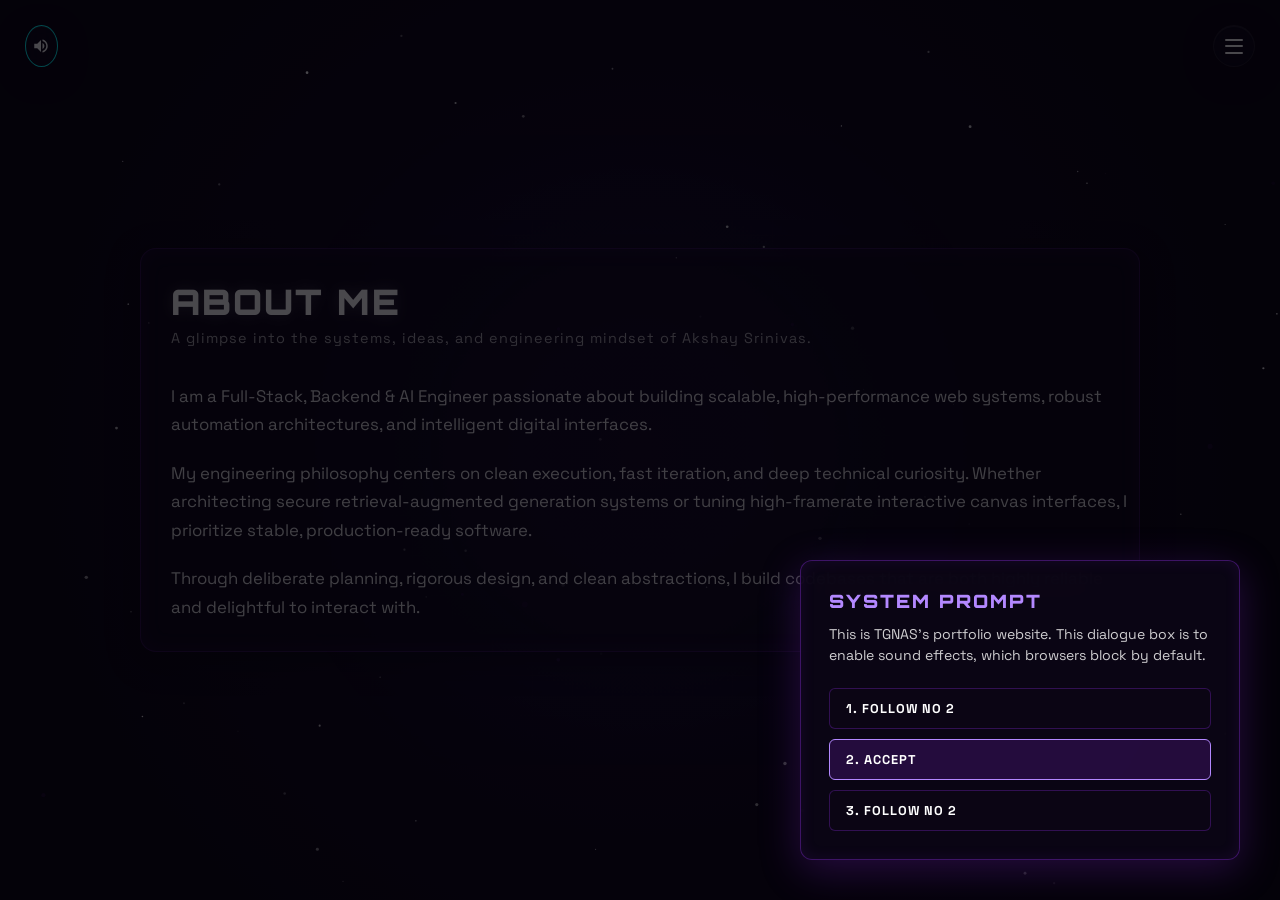
==== commit 45f0b1bd: "yes-minor-fixed" ====
--- a/about.html
+++ b/about.html
@@ -29,14 +29,12 @@
     <div class="nebula-glow"></div>
 
     <!-- Standalone Floating Controls -->
-    <button class="floating-control-btn theme-toggle-btn" id="nav-theme-btn" aria-label="Cycle Theme Color">
-        <svg class="nav-svg-icon" viewBox="0 0 24 24">
-            <path d="M12 7c-2.76 0-5 2.24-5 5s2.24 5 5 5 5-2.24 5-5-2.24-5-5-5zM2 13h2c.55 0 1-.45 1-1s-.45-1-1-1H2c-.55 0-1 .45-1 1s.45 1 1 1zm18 0h2c.55 0 1-.45 1-1s-.45-1-1-1h-2c-.55 0-1 .45-1 1s.45 1 1 1zM11 2v2c0 .55.45 1 1 1s1-.45 1-1V2c0-.55-.45-1-1-1s-1 .45-1 1zm0 18v2c0 .55.45 1 1 1s1-.45 1-1v-2c0-.55-.45-1-1-1s-1 .45-1 1zM5.99 4.58c-.39-.39-1.03-.39-1.41 0s-.39 1.03 0 1.41l1.06 1.06c.39.39 1.03.39 1.41 0s.39-1.03 0-1.41L5.99 4.58zm12.37 12.37c-.39-.39-1.03-.39-1.41 0s-.39 1.03 0 1.41l1.06 1.06c.39.39 1.03.39 1.41 0s.39-1.03 0-1.41l-1.06-1.06zm1.06-10.96c.39-.39.39-1.03 0-1.41s-1.03-.39-1.41 0l-1.06 1.06c-.39.39-.39 1.03 0 1.41s1.03.39 1.41 0l1.06-1.06zM7.05 18.01c.39-.39.39-1.03 0-1.41s-1.03-.39-1.41 0l-1.06 1.06c-.39.39-.39 1.03 0 1.41s1.03.39 1.41 0l1.06-1.06z"/>
-        </svg>
-    </button>
+    <div class="volume-container header-volume" id="header-volume-container">
+        <button class="floating-control-btn audio-btn" id="nav-audio-btn" aria-label="Toggle ambient soundwaves"></button>
+        <input type="range" class="volume-slider header-volume-slider" id="header-volume-slider" min="0" max="1" step="0.05" value="0.5">
+    </div>
 
     <div class="floating-right-controls">
-        <button class="floating-control-btn audio-btn" id="nav-audio-btn" aria-label="Toggle ambient soundwaves"></button>
         <button class="floating-control-btn hamburger-btn" id="nav-hamburger" aria-label="Toggle navigation menu">
             <span class="hamburger-line line-1"></span>
             <span class="hamburger-line line-2"></span>
--- a/css/global.css
+++ b/css/global.css
@@ -200,10 +200,8 @@
     transform: translateY(-2px);
 }
 .audio-btn {
-    top: 25px;
-    left: 25px;
-    width: 38px;
-    height: 38px;
+    width: 42px;
+    height: 42px;
     padding: 0;
     display: flex;
     align-items: center;
@@ -278,8 +276,8 @@
     --color-contact: #ff007f;
 }
 
-/* --- STANDALONE FLOATING CONTROLS --- */
-#nav-theme-btn {
+/* --- STANDALONE FLOATING CONTROLS & UNIFIED VOLUME SYSTEM --- */
+.header-volume {
     position: fixed;
     top: 25px;
     left: 25px;
@@ -315,12 +313,59 @@
     transition: all 0.3s cubic-bezier(0.16, 1, 0.3, 1);
 }
 
-.floating-control-btn.audio-btn {
-    position: relative;
-    top: auto;
-    left: auto;
-    width: 42px;
-    height: 42px;
+/* Unified Volume System */
+.volume-container {
+    display: flex;
+    align-items: center;
+    gap: 8px;
+    transition: all 0.3s cubic-bezier(0.16, 1, 0.3, 1);
+}
+
+.volume-slider {
+    width: 0;
+    opacity: 0;
+    pointer-events: none;
+    -webkit-appearance: none;
+    background: rgba(255, 255, 255, 0.15);
+    height: 4px;
+    border-radius: 2px;
+    outline: none;
+    cursor: pointer;
+    transition: width 0.3s cubic-bezier(0.16, 1, 0.3, 1), opacity 0.3s ease;
+}
+
+.volume-slider::-webkit-slider-thumb {
+    -webkit-appearance: none;
+    width: 10px;
+    height: 10px;
+    border-radius: 50%;
+    background: #fff;
+    box-shadow: 0 0 10px rgba(138, 43, 226, 0.8);
+    transition: transform 0.2s ease, background-color 0.2s ease;
+}
+
+.volume-slider::-webkit-slider-thumb:hover {
+    transform: scale(1.3);
+    background: var(--color-contact, #8a2be2);
+}
+
+/* Hover/Focus reveal for desktop */
+@media (min-width: 769px) {
+    .volume-container:hover .volume-slider,
+    .volume-container:focus-within .volume-slider {
+        width: 70px;
+        opacity: 1;
+        pointer-events: auto;
+    }
+}
+
+/* On mobile viewports: always visible and fully functional */
+@media (max-width: 768px) {
+    .volume-container .volume-slider {
+        width: 60px !important;
+        opacity: 1 !important;
+        pointer-events: auto !important;
+    }
 }
 
 .floating-control-btn:hover {
--- a/css/pages.css
+++ b/css/pages.css
@@ -1232,12 +1232,29 @@
 @media (max-width: 768px) {
     .sound-modal-overlay {
         justify-content: center;
-        align-items: flex-end;
-        padding: 20px;
+        align-items: center;
+        padding: 15px;
     }
     .sound-modal {
-        max-width: 100%;
-        padding: 20px !important;
+        max-width: 340px;
+        padding: 16px !important;
+        border-radius: 8px;
+    }
+    .sound-modal-title {
+        font-size: 0.95rem !important;
+        margin-bottom: 6px !important;
+    }
+    .sound-modal-text {
+        font-size: 0.78rem !important;
+        margin-bottom: 12px !important;
+        line-height: 1.4 !important;
+    }
+    .sound-modal-options {
+        gap: 6px !important;
+    }
+    .sound-modal-btn {
+        padding: 8px 12px !important;
+        font-size: 0.72rem !important;
     }
 }
 
@@ -2815,37 +2832,7 @@
     height: 20px;
 }
 
-.volume-container {
-    display: flex;
-    align-items: center;
-    gap: 8px;
-}
-
-.volume-slider {
-    width: 70px;
-    -webkit-appearance: none;
-    background: rgba(255, 255, 255, 0.15);
-    height: 4px;
-    border-radius: 2px;
-    outline: none;
-    cursor: pointer;
-    transition: background 0.3s ease;
-}
-
-.volume-slider::-webkit-slider-thumb {
-    -webkit-appearance: none;
-    width: 10px;
-    height: 10px;
-    border-radius: 50%;
-    background: #fff;
-    cursor: pointer;
-    box-shadow: 0 0 4px rgba(0, 0, 0, 0.5);
-    transition: transform 0.2s ease;
-}
-
-.volume-slider::-webkit-slider-thumb:hover {
-    transform: scale(1.2);
-}
+
 
 .hq-badge {
     background: rgba(255, 20, 147, 0.18);
@@ -3167,26 +3154,7 @@
         display: none !important; /* Hide badges on mobile */
     }
 
-    .volume-container {
-        gap: 0 !important;
-    }
-
-    .volume-slider {
-        display: block !important;
-        width: 0 !important;
-        opacity: 0 !important;
-        pointer-events: none !important;
-        margin-left: 0 !important;
-        transition: width 0.25s cubic-bezier(0.25, 0.8, 0.25, 1), opacity 0.25s cubic-bezier(0.25, 0.8, 0.25, 1), margin-left 0.25s ease !important;
-    }
-
-    .volume-container:hover .volume-slider,
-    .volume-container:focus-within .volume-slider {
-        width: 65px !important;
-        opacity: 1 !important;
-        pointer-events: auto !important;
-        margin-left: 8px !important;
-    }
+
 
     .rating-btn {
         padding: 4px 8px !important;
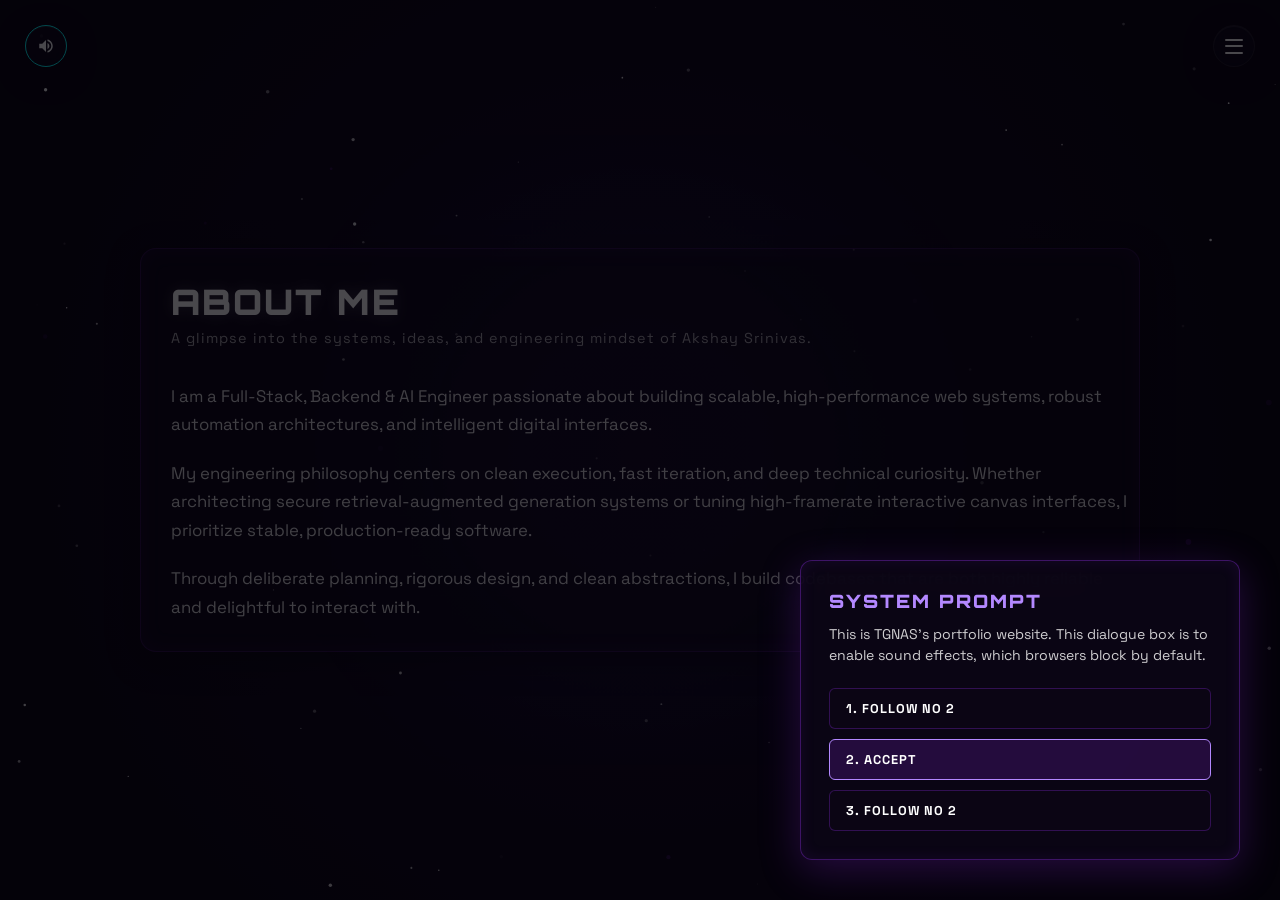
==== commit 080cd8b3: "yes-some-fixes" ====
--- a/about.html
+++ b/about.html
@@ -29,9 +29,8 @@
     <div class="nebula-glow"></div>
 
     <!-- Standalone Floating Controls -->
-    <div class="volume-container header-volume" id="header-volume-container">
+    <div class="header-volume" id="header-volume-container">
         <button class="floating-control-btn audio-btn" id="nav-audio-btn" aria-label="Toggle ambient soundwaves"></button>
-        <input type="range" class="volume-slider header-volume-slider" id="header-volume-slider" min="0" max="1" step="0.05" value="0.5">
     </div>
 
     <div class="floating-right-controls">
--- a/css/global.css
+++ b/css/global.css
@@ -311,6 +311,7 @@
     box-shadow: 0 8px 32px 0 rgba(0, 0, 0, 0.3), 
                 inset 0 1px 0 0 rgba(255, 255, 255, 0.08);
     transition: all 0.3s cubic-bezier(0.16, 1, 0.3, 1);
+    flex-shrink: 0;
 }
 
 /* Unified Volume System */
@@ -318,7 +319,7 @@
     display: flex;
     align-items: center;
     gap: 8px;
-    transition: all 0.3s cubic-bezier(0.16, 1, 0.3, 1);
+    padding: 8px 0;
 }
 
 .volume-slider {
--- a/css/pages.css
+++ b/css/pages.css
@@ -2827,6 +2827,8 @@
     width: 35%;
 }
 
+
+
 .util-btn svg {
     width: 20px;
     height: 20px;
@@ -3034,8 +3036,9 @@
         grid-auto-columns: max-content !important;
         overflow-x: auto !important;
         overflow-y: hidden !important;
+        justify-content: start !important;
         gap: 16px !important;
-        padding: 8px 4px !important;
+        padding: 8px 16px !important;
         width: 100% !important;
         scroll-behavior: smooth;
         -webkit-overflow-scrolling: touch;
@@ -3400,7 +3403,7 @@
 
 .section-title-glow {
     font-family: var(--font-heading);
-    font-size: 0.85rem;
+    font-size: 1rem;
     color: var(--color-certificates, #ff007f);
     text-shadow: 0 0 10px rgba(255, 0, 127, 0.35);
     letter-spacing: 2px;
@@ -3503,13 +3506,13 @@
 }
 
 .node-role {
-    font-size: 0.95rem;
+    font-size:2rem;
     font-weight: 700;
     color: #fff;
 }
 
 .node-company {
-    font-size: 0.75rem;
+    font-size:1rem;
     color: var(--color-resume, #00ffcc);
     font-weight: 700;
 }
@@ -3522,7 +3525,7 @@
 }
 
 .node-body {
-    font-size: 0.78rem;
+    font-size: 1rem;
     color: rgba(255, 255, 255, 0.78);
 }
 
@@ -3562,7 +3565,7 @@
 }
 
 .project-log-title {
-    font-size: 0.92rem;
+    font-size: 1rem;
     font-weight: 700;
     color: #fff;
 }
@@ -3574,7 +3577,7 @@
 }
 
 .project-log-tech {
-    font-size: 0.7rem;
+    font-size: 1rem;
     color: var(--color-certificates, #ff007f);
     font-weight: 700;
     letter-spacing: 0.5px;
@@ -3584,7 +3587,7 @@
 .project-log-bullets {
     padding-left: 14px;
     margin: 0 0 12px 0;
-    font-size: 0.75rem;
+    font-size: 1rem;
     color: rgba(255, 255, 255, 0.78);
     display: flex;
     flex-direction: column;
@@ -3635,7 +3638,7 @@
 
 .skills-category-title {
     font-family: var(--font-heading);
-    font-size: 0.72rem;
+    font-size: 0.9rem;
     color: rgba(255, 255, 255, 0.4);
     letter-spacing: 1.5px;
     margin-bottom: 10px;
@@ -3648,7 +3651,7 @@
 }
 
 .skill-tag-glow {
-    font-size: 0.72rem;
+    font-size: 0.9rem;
     color: #fff;
     background: rgba(0, 255, 204, 0.04);
     border: 1px solid rgba(0, 255, 204, 0.15);
@@ -3683,14 +3686,17 @@
 .edu-degree {
     font-weight: 700;
     color: #fff;
+    font-size: 1.15rem;
 }
 
 .edu-inst {
     color: rgba(255, 255, 255, 0.6);
+    font-size: 0.95rem;
 }
 
 .edu-meta {
     color: var(--color-resume, #00ffcc);
+    font-size: 0.9rem;
 }
 
 .achievements-checklist {
@@ -3705,9 +3711,9 @@
     display: flex;
     align-items: flex-start;
     gap: 8px;
-    font-size: 0.75rem;
+    font-size: 0.95rem;
     color: rgba(255, 255, 255, 0.75);
-    line-height: 1.3;
+    line-height: 1.4;
 }
 
 .node-bullet {
@@ -3738,6 +3744,9 @@
 .download-cv-btn {
     padding: 10px 20px !important;
     font-size: 0.78rem !important;
+    display: inline-block;
+    text-decoration: none;
+    text-align: center;
 }
 
 /* RESPONSIVE LAYOUT */
@@ -3895,4 +3904,19 @@
     display: none;
 }
 
-
+/* FOUC Prevention for GSAP ScrollTrigger Animations */
+.js-enabled .resume-dashboard .resume-profile-top,
+.js-enabled .resume-dashboard .resume-section,
+.js-enabled .resume-dashboard .timeline-node-item,
+.js-enabled .resume-dashboard .project-log-card,
+.js-enabled .resume-dashboard .skills-category-card {
+    opacity: 0;
+}
+
+.resume-scroll-container {
+    width: 100%;
+    display: flex;
+    flex-direction: column;
+}
+
+
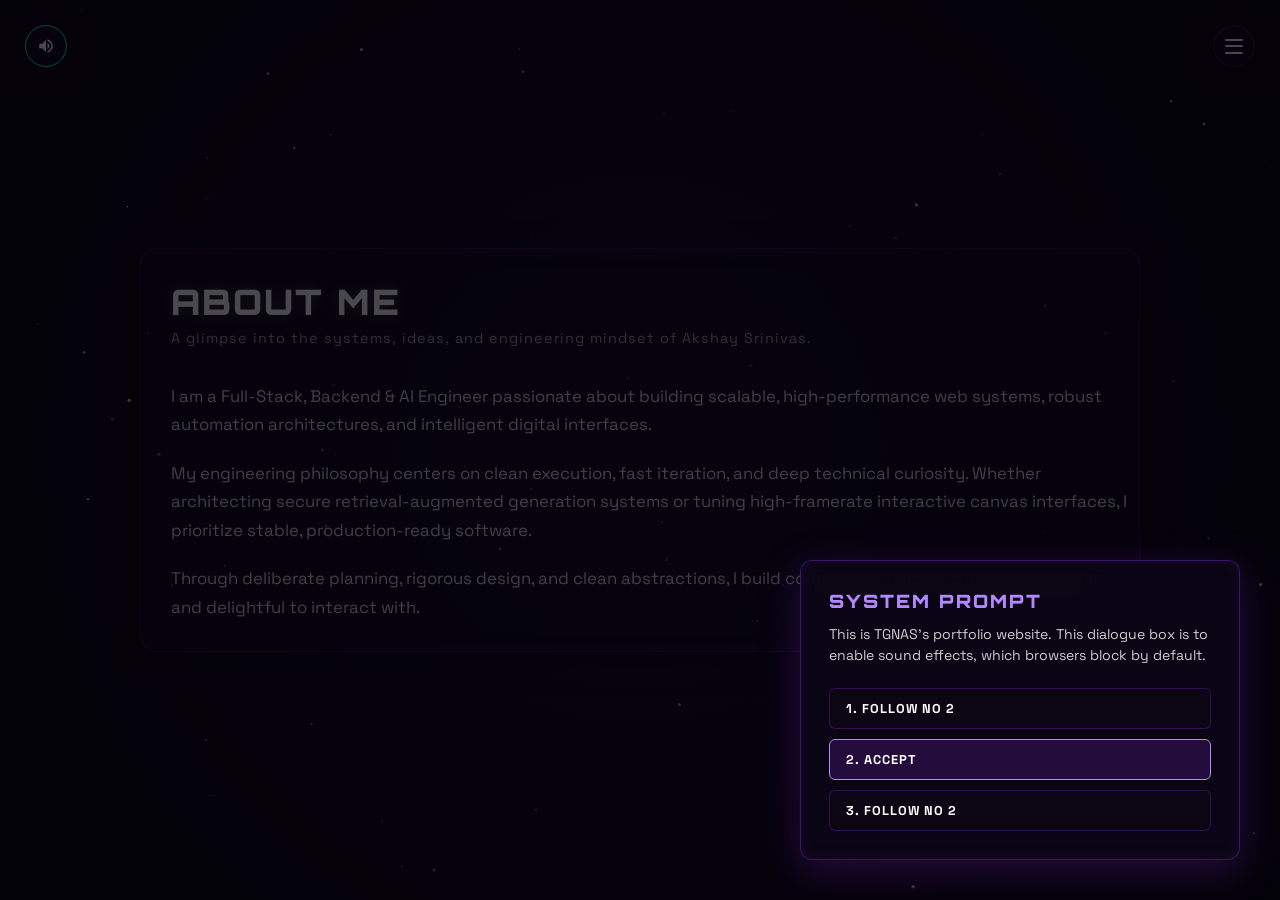
==== commit 2018cdb4: "theme-unified" ====
--- a/about.html
+++ b/about.html
@@ -19,7 +19,7 @@
     <link rel="stylesheet" href="css/home.css">
     <link rel="stylesheet" href="css/pages.css">
     <script>
-        document.documentElement.setAttribute('data-theme', localStorage.getItem('cosmic-theme') || 'purple');
+        document.documentElement.setAttribute('data-theme', 'purple');
     </script>
 </head>
 <body>
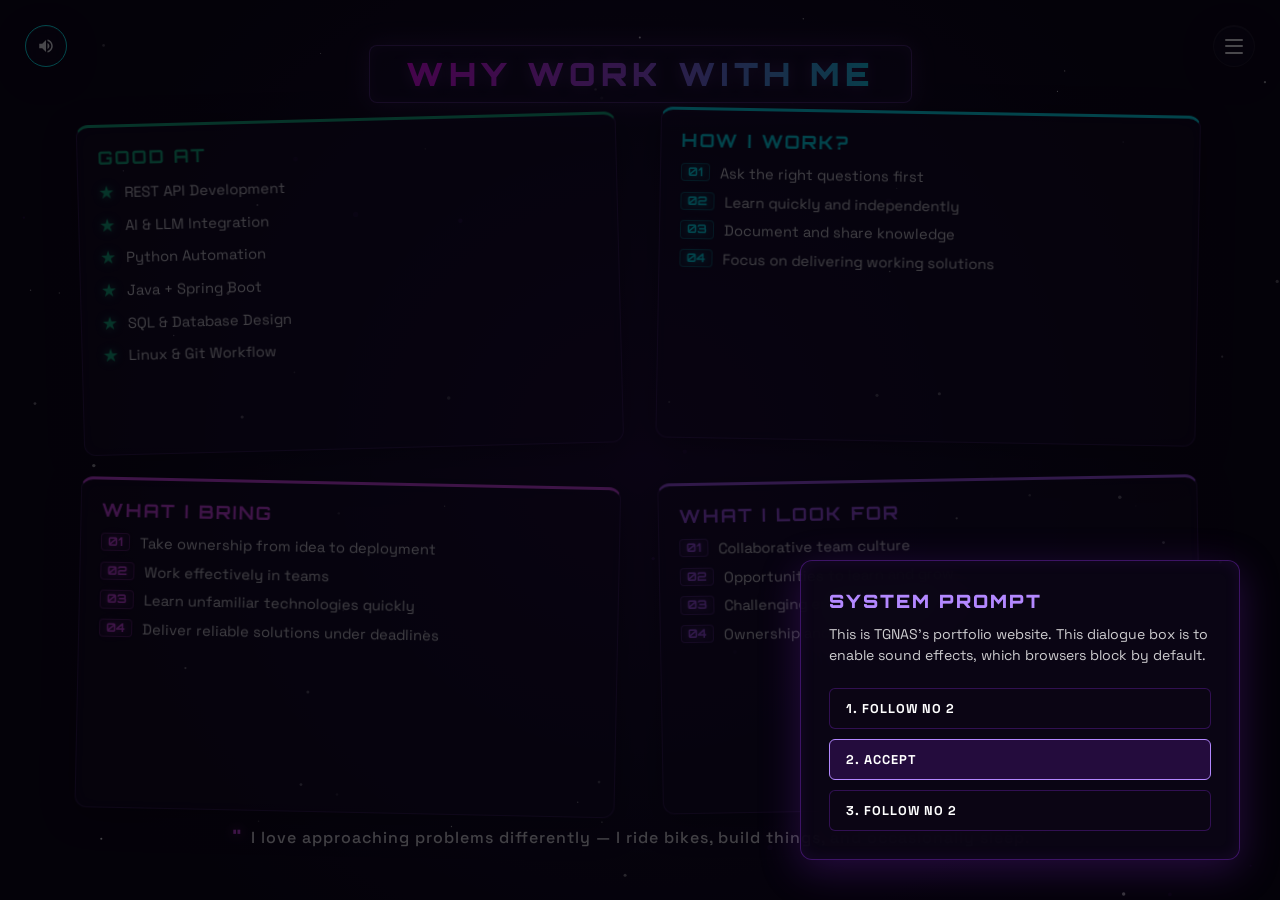
==== commit 13c98d04: "yes-nearing" ====
--- a/about.html
+++ b/about.html
@@ -3,14 +3,59 @@
 <head>
     <meta charset="UTF-8">
     <meta name="viewport" content="width=device-width, initial-scale=1.0">
-    <title>About Me | Akshay Srinivas</title>
+    <title>About Akshay Srinivas N (TGNAS / lolakshay) | Why Work With Me</title>
     
     <!-- Meta tags for SEO -->
-    <meta name="description" content="Get to know the developer. The engineering profile, background, and vision of Akshay Srinivas.">
+    <meta name="description" content="Discover why to work with Akshay Srinivas N (TGNAS / lolakshay). Core engineering mindset, independent fast learning, ownership focus, and backend/AI problem-solving.">
+    <meta name="keywords" content="Akshay Srinivas N, TGNAS, lolakshay, Why work with me, Software Engineer Profile, AI Integration, Backend problem solving">
+    <meta name="robots" content="index, follow">
+    <meta name="author" content="Akshay Srinivas N">
+    <link rel="canonical" href="https://lolakshay.github.io/portfolio-v2/about.html">
+    <meta name="theme-color" content="#8a2bbe">
+
+    <!-- Open Graph (Facebook / LinkedIn / Discord) -->
+    <meta property="og:title" content="About Akshay Srinivas N (TGNAS / lolakshay) | Why Work With Me">
+    <meta property="og:description" content="Get to know the engineer. Learn about my technical workflow, core strengths, and problem-solving approach.">
+    <meta property="og:image" content="https://lolakshay.github.io/portfolio-v2/assets/images/portfolio-preview.webp">
+    <meta property="og:url" content="https://lolakshay.github.io/portfolio-v2/about.html">
+    <meta property="og:type" content="profile">
+    <meta property="og:site_name" content="Akshay Srinivas N Portfolio">
+
+    <!-- Twitter Cards -->
+    <meta name="twitter:card" content="summary_large_image">
+    <meta name="twitter:title" content="About Akshay Srinivas N (TGNAS) | Why Work With Me">
+    <meta name="twitter:description" content="Discover my engineering background, core technical capabilities, and professional values.">
+    <meta name="twitter:image" content="https://lolakshay.github.io/portfolio-v2/assets/images/portfolio-preview.webp">
+
+    <!-- Structured Data: JSON-LD Schema -->
+    <script type="application/ld+json">
+    {
+      "@context": "https://schema.org",
+      "@graph": [
+        {
+          "@type": "Person",
+          "@id": "https://lolakshay.github.io/portfolio-v2/#person",
+          "name": "Akshay Srinivas N",
+          "alternateName": ["TGNAS", "lolakshay"],
+          "url": "https://lolakshay.github.io/portfolio-v2/"
+        },
+        {
+          "@type": "ProfilePage",
+          "@id": "https://lolakshay.github.io/portfolio-v2/about.html#profile",
+          "url": "https://lolakshay.github.io/portfolio-v2/about.html",
+          "name": "About Akshay Srinivas N (TGNAS / lolakshay)",
+          "mainEntity": {
+            "@id": "https://lolakshay.github.io/portfolio-v2/#person"
+          }
+        }
+      ]
+    }
+    </script>
     
     <!-- Google Fonts -->
     <link rel="preconnect" href="https://fonts.googleapis.com">
     <link rel="preconnect" href="https://fonts.gstatic.com" crossorigin>
+    <link rel="dns-prefetch" href="https://fonts.googleapis.com">
     <link href="https://fonts.googleapis.com/css2?family=Orbitron:wght@700;900&family=Space+Grotesk:wght@400;700;900&display=swap" rel="stylesheet">
     
     <!-- Theme CSS Stylesheets -->
@@ -22,7 +67,7 @@
         document.documentElement.setAttribute('data-theme', 'purple');
     </script>
 </head>
-<body>
+<body class="about-page-body">
 
     <!-- Shared Canvas Starfield backdrop -->
     <canvas id="starfield"></canvas>
@@ -54,29 +99,29 @@
                     <span class="menu-card-title">about</span>
                 </a> -->
                 <a href="resume.html" class="menu-card card-tilt-3">
+                    <span class="menu-card-num">02</span>
+                    <span class="menu-card-title">resume</span>
+                </a>
+                <a href="projects.html" class="menu-card card-tilt-4">
                     <span class="menu-card-num">03</span>
-                    <span class="menu-card-title">resume</span>
-                </a>
-                <a href="projects.html" class="menu-card card-tilt-4">
+                    <span class="menu-card-title">projects</span>
+                </a>
+                <a href="certificates.html" class="menu-card card-tilt-5">
                     <span class="menu-card-num">04</span>
-                    <span class="menu-card-title">projects</span>
-                </a>
-                <a href="certificates.html" class="menu-card card-tilt-5">
+                    <span class="menu-card-title">certificates</span>
+                </a>
+                <a href="music.html" class="menu-card card-tilt-6">
                     <span class="menu-card-num">05</span>
-                    <span class="menu-card-title">certificates</span>
-                </a>
-                <a href="music.html" class="menu-card card-tilt-6">
+                    <span class="menu-card-title">music</span>
+                </a>
+                <a href="contact.html" class="menu-card card-tilt-7">
                     <span class="menu-card-num">06</span>
-                    <span class="menu-card-title">music</span>
-                </a>
-                <a href="contact.html" class="menu-card card-tilt-7">
-                    <span class="menu-card-num">07</span>
                     <span class="menu-card-title">contact</span>
                 </a>
             </div>
 
             <div class="menu-overlay-footer">
-                <div class="footer-meta">SYSTEM CONFIG AS-8.67</div>
+                <div class="footer-meta">little Nightmares</div>
             </div>
         </div>
     </div>
@@ -84,23 +129,64 @@
     <!-- Main Dynamic Application Container -->
     <main class="hero-container" id="app-root" tabindex="-1">
         
-        <div class="page-wrapper glass-panel">
-            <header class="page-header">
-                <h1 class="page-title">About Me</h1>
-                <p class="page-subtitle">A glimpse into the systems, ideas, and engineering mindset of Akshay Srinivas.</p>
+        <div class="about-layout-container">
+            <header class="about-header">
+                <div class="about-title-wrapper">
+                    <h1 class="about-title-reveal">Why work with me</h1>
+                </div>
             </header>
 
-            <div class="about-content">
-                <p class="about-text">
-                    I am a Full-Stack, Backend & AI Engineer passionate about building scalable, high-performance web systems, robust automation architectures, and intelligent digital interfaces.
-                </p>
-                <p class="about-text">
-                    My engineering philosophy centers on clean execution, fast iteration, and deep technical curiosity. Whether architecting secure retrieval-augmented generation systems or tuning high-framerate interactive canvas interfaces, I prioritize stable, production-ready software.
-                </p>
-                <p class="about-text">
-                    Through deliberate planning, rigorous design, and clean abstractions, I build codebases that are both highly reliable and delightful to interact with.
-                </p>
+            <div class="about-cards-grid">
+                <!-- Card 1: Good At -->
+                <div class="about-card floating-card card-good-at">
+                    <h2 class="card-heading">Good At</h2>
+                    <ul class="custom-bullets">
+                        <li><span class="bullet-icon">★</span> REST API Development</li>
+                        <li><span class="bullet-icon">★</span> AI &amp; LLM Integration</li>
+                        <li><span class="bullet-icon">★</span> Python Automation</li>
+                        <li><span class="bullet-icon">★</span> Java + Spring Boot</li>
+                        <li><span class="bullet-icon">★</span> SQL &amp; Database Design</li>
+                        <li><span class="bullet-icon">★</span> Linux &amp; Git Workflow</li>
+                    </ul>
+                </div>
+
+                <!-- Card 2: How I Work? -->
+                <div class="about-card floating-card card-how-i-work">
+                    <h2 class="card-heading">How I Work?</h2>
+                    <ol class="custom-numbers">
+                        <li><span class="num-indicator">01</span> Ask the right questions first</li>
+                        <li><span class="num-indicator">02</span> Learn quickly and independently</li>
+                        <li><span class="num-indicator">03</span> Document and share knowledge</li>
+                        <li><span class="num-indicator">04</span> Focus on delivering working solutions</li>
+                    </ol>
+                </div>
+
+                <!-- Card 3: What I Bring -->
+                <div class="about-card floating-card card-what-i-bring">
+                    <h2 class="card-heading">What I Bring</h2>
+                    <ol class="custom-numbers">
+                        <li><span class="num-indicator">01</span> Take ownership from idea to deployment</li>
+                        <li><span class="num-indicator">02</span> Work effectively in teams</li>
+                        <li><span class="num-indicator">03</span> Learn unfamiliar technologies quickly</li>
+                        <li><span class="num-indicator">04</span> Deliver reliable solutions under deadlines</li>
+                    </ol>
+                </div>
+
+                <!-- Card 4: What I Look For -->
+                <div class="about-card floating-card card-what-i-look-for">
+                    <h2 class="card-heading">What I Look For</h2>
+                    <ol class="custom-numbers">
+                        <li><span class="num-indicator">01</span> Collaborative team culture</li>
+                        <li><span class="num-indicator">02</span> Opportunities to learn and grow</li>
+                        <li><span class="num-indicator">03</span> Challenging engineering problems</li>
+                        <li><span class="num-indicator">04</span> Ownership and responsibility</li>
+                    </ol>
+                </div>
             </div>
+
+            <footer class="about-quote-section">
+                <p class="about-quote">I love approaching problems differently — I ride bikes, build things, and occasionally sleep.</p>
+            </footer>
         </div>
 
     </main>
--- a/css/global.css
+++ b/css/global.css
@@ -84,20 +84,13 @@
     height: 100vh;
     z-index: -10;
     pointer-events: none;
-    background: radial-gradient(circle at center, #120524 0%, #08020f 80%);
+    background: 
+        radial-gradient(circle at center, rgba(138, 43, 226, 0.08) 0%, rgba(30, 144, 255, 0.03) 40%, transparent 70%),
+        radial-gradient(circle at center, #120524 0%, #08020f 80%);
 }
 
 .nebula-glow {
-    position: fixed;
-    top: 50%;
-    left: 50%;
-    width: 70vw;
-    height: 70vh;
-    transform: translate(-50%, -50%);
-    background: radial-gradient(circle, rgba(138, 43, 226, 0.08) 0%, rgba(30, 144, 255, 0.03) 40%, transparent 70%);
-    z-index: -9;
-    pointer-events: none;
-    will-change: transform;
+    display: none !important;
 }
 
 /* --- MAIN PAGE WRAPPER --- */
--- a/css/home.css
+++ b/css/home.css
@@ -27,7 +27,7 @@
     width: 90%;
     height: 90%;
     border-radius: 50%;
-    background-image: url('../assets/images/avatar.png');
+    background-image: url('../assets/images/avatar.webp');
     background-size: cover;
     background-position: center;
     box-shadow: 0 0 40px rgba(138, 43, 226, 0.45);
@@ -136,7 +136,7 @@
     position: absolute;
     width: 100%;
     height: 100%;
-    background-image: url('../assets/images/astriod-1.png');
+    background-image: url('../assets/images/astriod-1.webp');
     background-size: contain;
     background-position: center;
     background-repeat: no-repeat;
@@ -407,3 +407,295 @@
         opacity: 0;
     }
 }
+
+/* Home Page Scrolling Override to support Footer */
+.home-page-body .hero-container {
+    height: auto !important;
+    min-height: 100vh !important;
+    flex-direction: column !important;
+    justify-content: flex-start !important;
+    overflow-y: auto !important;
+    overflow-x: hidden !important;
+}
+
+/* Container for full-viewport home page interactive landing section */
+.home-main-section {
+    width: 100% !important;
+    height: 100vh !important;
+    min-height: 100vh !important;
+    position: relative !important;
+    display: flex !important;
+    justify-content: center !important;
+    align-items: center !important;
+    flex-shrink: 0 !important;
+}
+
+/* --- COSMIC FOOTER --- */
+.cosmic-footer {
+    width: 100%;
+    padding: 60px 40px 40px;
+    background: transparent;
+    display: flex;
+    flex-direction: column;
+    align-items: center;
+    justify-content: center;
+    text-align: center;
+    gap: 25px;
+    box-sizing: border-box;
+    z-index: 10;
+    position: relative;
+    border-top: 1px solid rgba(255, 255, 255, 0.03);
+    margin-top: auto;
+    pointer-events: auto;
+}
+
+/* Footer Navigation Links */
+.footer-nav {
+    display: flex;
+    flex-wrap: wrap;
+    align-items: center;
+    justify-content: center;
+    gap: 12px;
+}
+
+.footer-nav-link {
+    font-family: var(--font-heading);
+    font-size: clamp(0.7rem, 1.1vw, 0.8rem);
+    font-weight: 700;
+    letter-spacing: 2px;
+    text-transform: uppercase;
+    color: rgba(255, 255, 255, 0.5);
+    text-decoration: none;
+    transition: color 0.3s ease, text-shadow 0.3s ease;
+}
+
+.footer-nav-link:hover {
+    color: var(--primary);
+    text-shadow: 0 0 10px var(--primary-glow);
+}
+
+.footer-nav-separator {
+    color: rgba(255, 255, 255, 0.15);
+    font-size: 0.8rem;
+    user-select: none;
+}
+
+/* Center Giant Translucent Name with Static positioning & Shine */
+.footer-name {
+    font-family: var(--font-heading);
+    font-size: clamp(2.2rem, 7vw, 5rem);
+    font-weight: 900;
+    letter-spacing: 6px;
+    text-transform: uppercase;
+    line-height: 1;
+    margin: 10px 0 0;
+    user-select: none;
+    pointer-events: none;
+    
+    /* Background clip for horizontal shining beam (pure white/silver) */
+    background: linear-gradient(
+        115deg, 
+        rgba(255, 255, 255, 0.04) 0%, 
+        rgba(255, 255, 255, 0.04) 46%, 
+        rgba(255, 255, 255, 0.3) 49%, 
+        rgba(255, 255, 255, 0.6) 50%, 
+        rgba(255, 255, 255, 0.3) 51%, 
+        rgba(255, 255, 255, 0.04) 54%, 
+        rgba(255, 255, 255, 0.04) 100%
+    );
+    background-size: 200% auto;
+    background-position: 200% center;
+    -webkit-background-clip: text;
+    background-clip: text;
+    -webkit-text-fill-color: transparent;
+    text-fill-color: transparent;
+
+    /* Continuous horizontal shimmer animation */
+    animation: textShimmer 8s linear infinite;
+}
+
+@keyframes textShimmer {
+    0% {
+        background-position: 200% center;
+    }
+    100% {
+        background-position: -200% center;
+    }
+}
+
+/* Tagline below name */
+.footer-tagline {
+    font-family: var(--font-heading);
+    font-size: clamp(0.6rem, 1vw, 0.75rem);
+    font-weight: 700;
+    letter-spacing: 5px;
+    color: rgba(255, 255, 255, 0.3);
+    text-transform: uppercase;
+    margin-top: -15px;
+}
+
+/* Social and Contact Links bottom row */
+.footer-socials {
+    display: flex;
+    flex-wrap: wrap;
+    align-items: center;
+    justify-content: center;
+    gap: 12px;
+    margin-top: 10px;
+}
+
+.footer-social-link {
+    font-family: var(--font-body);
+    font-size: clamp(0.75rem, 1vw, 0.85rem);
+    font-weight: 400;
+    color: rgba(255, 255, 255, 0.5);
+    text-decoration: none;
+    transition: color 0.3s ease;
+}
+
+.footer-social-link:hover {
+    color: var(--color-contact, #00ffff);
+}
+
+.footer-social-link.resume-download {
+    color: var(--primary);
+    font-weight: 700;
+    letter-spacing: 0.5px;
+}
+
+.footer-social-link.resume-download:hover {
+    color: #fff;
+    text-shadow: 0 0 10px var(--primary-glow);
+}
+
+.footer-social-separator {
+    color: rgba(255, 255, 255, 0.1);
+    font-size: 0.8rem;
+    user-select: none;
+}
+
+/* Copyright notice at the very bottom */
+.footer-copyright {
+    font-family: var(--font-body);
+    font-size: 0.65rem;
+    letter-spacing: 1px;
+    color: rgba(255, 255, 255, 0.2);
+    margin-top: 15px;
+    text-transform: uppercase;
+}
+
+/* --- Typewriter Caret & Profile Stats Styling --- */
+@keyframes blink-caret {
+    from, to { border-color: transparent }
+    50% { border-color: var(--color-contact) }
+}
+
+.profile-stats {
+    display: flex;
+    align-items: center;
+    justify-content: center;
+    gap: 15px;
+    margin: 10px 0 25px;
+    font-family: var(--font-body);
+}
+
+.stat-item {
+    display: flex;
+    flex-direction: column;
+    align-items: center;
+}
+
+.stat-num-wrapper {
+    display: flex;
+    align-items: baseline;
+    justify-content: center;
+}
+
+.stat-number {
+    font-family: var(--font-heading);
+    font-size: 1.5rem;
+    font-weight: 900;
+    color: #fff;
+    text-shadow: 0 0 10px rgba(255, 255, 255, 0.2);
+}
+
+.stat-plus {
+    font-family: var(--font-heading);
+    font-size: 1.2rem;
+    font-weight: 900;
+    color: var(--color-contact);
+}
+
+.stat-label {
+    font-size: 0.75rem;
+    text-transform: uppercase;
+    letter-spacing: 1px;
+    color: var(--text-muted);
+    margin-top: 2px;
+}
+
+.stat-separator {
+    color: rgba(255, 255, 255, 0.15);
+    font-size: 1.2rem;
+    user-select: none;
+}
+
+/* Footer Additional Elements */
+.footer-last-updated {
+    font-size: 0.6rem;
+    letter-spacing: 1.5px;
+    color: rgba(255, 255, 255, 0.18);
+    margin-top: 6px;
+    text-transform: uppercase;
+}
+
+.back-to-top-btn {
+    position: absolute;
+    bottom: 30px;
+    right: 40px;
+    background: rgba(255, 255, 255, 0.02);
+    border: 1px solid rgba(255, 255, 255, 0.08);
+    border-radius: 4px;
+    padding: 8px 12px;
+    color: rgba(255, 255, 255, 0.4);
+    font-family: var(--font-body);
+    font-size: 0.7rem;
+    font-weight: 700;
+    letter-spacing: 1px;
+    text-transform: uppercase;
+    cursor: pointer;
+    display: flex;
+    align-items: center;
+    gap: 6px;
+    transition: all 0.3s ease;
+    pointer-events: auto;
+    z-index: 15;
+}
+
+.back-to-top-btn:hover {
+    background: rgba(255, 255, 255, 0.08);
+    border-color: rgba(255, 255, 255, 0.2);
+    color: #fff;
+    transform: translateY(-2px);
+    box-shadow: 0 0 15px rgba(255, 255, 255, 0.05);
+}
+
+.back-to-top-icon {
+    width: 12px;
+    height: 12px;
+    fill: currentColor;
+    transition: transform 0.3s ease;
+}
+
+.back-to-top-btn:hover .back-to-top-icon {
+    transform: translateY(-2px);
+}
+
+@media (max-width: 768px) {
+    .back-to-top-btn {
+        position: relative;
+        bottom: auto;
+        right: auto;
+        margin-top: 15px;
+    }
+}
--- a/css/pages.css
+++ b/css/pages.css
@@ -92,13 +92,51 @@
 /* --- PROJECTS PAGE (projects.html) --- */
 .projects-page-shell {
     width: min(94vw, 1660px);
-    height: calc(100vh - 150px);
-    min-height: 620px;
+    height: calc(100vh - 120px);
+    min-height: 500px;
     display: grid;
     grid-template-columns: minmax(250px, 330px) minmax(0, 1fr);
     gap: clamp(24px, 3.2vw, 48px);
     z-index: 10;
     pointer-events: auto;
+}
+
+/* Optimization for shorter viewports to prevent clipping/cutouts */
+@media (min-width: 769px) and (max-height: 850px) {
+    .projects-page-shell {
+        height: calc(100vh - 100px);
+        min-height: 480px;
+        gap: 20px;
+    }
+    .project-profile-rail {
+        gap: 8px;
+        padding-top: 5px;
+        padding-bottom: 10px;
+    }
+    .profile-avatar-wrap {
+        width: clamp(100px, 8vw, 120px);
+    }
+    .profile-name {
+        font-size: clamp(1.2rem, 1.8vw, 1.6rem);
+    }
+    .profile-meta-list {
+        gap: 8px;
+    }
+    .profile-meta-list li {
+        font-size: 0.82rem;
+    }
+    .profile-actions {
+        gap: 8px;
+    }
+    .profile-primary-action,
+    .profile-secondary-action {
+        min-height: 38px;
+        font-size: 0.85rem;
+    }
+    .profile-tags span {
+        padding: 4px 8px;
+        font-size: 0.68rem;
+    }
 }
 
 .project-profile-rail {
@@ -440,8 +478,8 @@
     object-fit: contain;
 }
 
-.project-media img[src$="astriod-1.png"],
-.project-media img[src$="avatar.png"] {
+.project-media img[src$="astriod-1.webp"],
+.project-media img[src$="avatar.webp"] {
     object-fit: contain;
     padding: 14px;
     background: radial-gradient(circle at center, rgba(30, 144, 255, 0.18), rgba(8, 2, 15, 0.55) 65%);
@@ -566,8 +604,8 @@
 
 #closeButton {
     position: fixed;
-    top: 30px;
-    right: 30px;
+    top: 85px;
+    right: 21px;
     width: 50px;
     height: 50px;
     display: none;
@@ -1049,6 +1087,295 @@
     font-size: inherit;
     outline: none;
     flex: 1;
+}
+
+
+/* --- COSMIC CONTACT FORM (contact.html replacement) --- */
+.contact-grid {
+    display: grid;
+    grid-template-columns: 1fr 1.1fr;
+    gap: 40px;
+    align-items: center;
+    width: 100%;
+    margin-top: 5px;
+    position: relative;
+    pointer-events: auto;
+}
+
+/* Allow globe to overflow page wrapper without scrollbars but clip inside borders */
+.page-wrapper {
+    position: relative !important;
+    overflow: hidden !important;
+}
+
+.contact-grid-spacer {
+    pointer-events: none;
+}
+
+@media (max-width: 900px) {
+    .page-wrapper {
+        overflow-y: auto !important;
+        overflow-x: hidden !important;
+    }
+    .contact-grid {
+        grid-template-columns: 1fr;
+        gap: 20px;
+    }
+    .contact-globe-section {
+        position: relative !important;
+        bottom: 0 !important;
+        left: 0 !important;
+        width: 200px !important;
+        height: 200px !important;
+        margin: 0 auto 10px auto;
+        flex-shrink: 0;
+    }
+    .globe-wrapper {
+        width: 100% !important;
+        height: 100% !important;
+    }
+    .contact-grid-spacer {
+        display: none;
+    }
+}
+
+.contact-globe-section {
+    position: absolute;
+    bottom: -220px;
+    left: -220px;
+    width: 500px;
+    height: 500px;
+    pointer-events: none;
+    z-index: 1;
+}
+
+.globe-wrapper {
+    position: relative;
+    width: 100%;
+    height: 100%;
+    border-radius: 50%;
+    box-shadow: 0 0 50px rgba(0, 242, 254, 0.25);
+    background: #000;
+}
+
+.globe-sphere {
+    position: absolute;
+    top: 0;
+    left: 0;
+    width: 100%;
+    height: 100%;
+    border-radius: 50%;
+    background-image: url('../assets/images/earth-map.webp');
+    background-size: 200% 100%;
+    background-repeat: repeat-x;
+    background-position: 0 0;
+    animation: spin-earth 30s linear infinite;
+    box-shadow: inset -30px -30px 60px rgba(0, 0, 0, 0.95), 
+                inset 10px 10px 40px rgba(255, 255, 255, 0.15);
+    z-index: 1;
+}
+
+.globe-atmosphere {
+    position: absolute;
+    top: -2px;
+    left: -2px;
+    right: -2px;
+    bottom: -2px;
+    border-radius: 50%;
+    box-shadow: 0 0 35px 5px rgba(0, 242, 254, 0.45);
+    pointer-events: none;
+    z-index: 2;
+    background: radial-gradient(circle at 30% 30%, rgba(0, 242, 254, 0.2) 0%, rgba(0, 0, 0, 0) 70%);
+}
+
+@keyframes spin-earth {
+    0% {
+        background-position-x: 0;
+    }
+    100% {
+        background-position-x: -200%;
+    }
+}
+
+.contact-form-section {
+    position: relative;
+    padding: 0;
+    background: transparent;
+    border: none;
+    border-radius: 0;
+    backdrop-filter: none;
+    -webkit-backdrop-filter: none;
+    overflow: visible;
+    box-shadow: none;
+    pointer-events: auto !important;
+    z-index: 2;
+}
+
+.cosmic-contact-form {
+    display: flex;
+    flex-direction: column;
+    gap: 20px;
+}
+
+.form-group {
+    display: flex;
+    flex-direction: column;
+    position: relative;
+}
+
+.cosmic-input {
+    width: 100%;
+    padding: 14px 18px;
+    background: rgba(255, 255, 255, 0.02);
+    border: 1px solid rgba(0, 255, 255, 0.25);
+    border-radius: 8px;
+    color: #ffffff;
+    font-family: var(--font-body);
+    font-size: 0.95rem;
+    outline: none;
+    transition: all 0.3s cubic-bezier(0.25, 0.8, 0.25, 1);
+}
+
+.cosmic-input::placeholder {
+    color: rgba(255, 255, 255, 0.45);
+}
+
+.cosmic-input:hover {
+    border-color: rgba(0, 255, 255, 0.45);
+    background: rgba(0, 255, 255, 0.02);
+}
+
+.cosmic-input:focus {
+    border-color: var(--color-contact);
+    box-shadow: 0 0 15px rgba(0, 255, 255, 0.3);
+    background: rgba(0, 255, 255, 0.04);
+}
+
+textarea.cosmic-input {
+    resize: none;
+    min-height: 140px;
+}
+
+.btn-cosmic-submit {
+    position: relative;
+    width: 100%;
+    padding: 14px;
+    background: var(--color-contact);
+    border: none;
+    border-radius: 6px;
+    color: #08020f;
+    font-family: var(--font-body);
+    font-size: 1rem;
+    font-weight: 700;
+    cursor: pointer;
+    transition: all 0.3s cubic-bezier(0.25, 0.8, 0.25, 1);
+    box-shadow: 0 0 15px rgba(0, 255, 255, 0.4);
+    text-align: center;
+}
+
+.btn-cosmic-submit:hover {
+    transform: scale(1.02);
+    box-shadow: 0 0 25px rgba(0, 255, 255, 0.75);
+}
+
+/* Success Overlay */
+.transmission-success-overlay {
+    position: absolute;
+    top: -10px;
+    left: -10px;
+    right: -10px;
+    bottom: -10px;
+    background: #06020c;
+    border-radius: 12px;
+    display: flex;
+    flex-direction: column;
+    justify-content: center;
+    align-items: center;
+    gap: 20px;
+    opacity: 0;
+    visibility: hidden;
+    pointer-events: none;
+    transition: opacity 0.5s cubic-bezier(0.25, 0.8, 0.25, 1), visibility 0.5s;
+    z-index: 10;
+}
+
+.transmission-success-overlay.active {
+    opacity: 1;
+    visibility: visible;
+    pointer-events: auto;
+}
+
+.radar-pulse-container {
+    position: relative;
+    width: 80px;
+    height: 80px;
+    display: flex;
+    justify-content: center;
+    align-items: center;
+}
+
+.radar-ring {
+    position: absolute;
+    width: 100%;
+    height: 100%;
+    border: 2px solid var(--color-contact);
+    border-radius: 50%;
+    animation: radar-pulse 1.8s ease-out infinite;
+    opacity: 0;
+}
+
+.radar-ring:nth-child(2) {
+    animation-delay: 0.6s;
+}
+
+.radar-ring:nth-child(3) {
+    animation-delay: 1.2s;
+}
+
+.radar-center {
+    width: 32px;
+    height: 32px;
+    background: var(--color-contact);
+    border-radius: 50%;
+    display: flex;
+    justify-content: center;
+    align-items: center;
+    box-shadow: 0 0 20px var(--color-contact);
+    z-index: 2;
+}
+
+.radar-center svg {
+    width: 16px;
+    height: 16px;
+    fill: #08020f;
+}
+
+@keyframes radar-pulse {
+    0% {
+        transform: scale(0.4);
+        opacity: 0.8;
+    }
+    100% {
+        transform: scale(1.4);
+        opacity: 0;
+    }
+}
+
+.success-title {
+    font-family: var(--font-heading);
+    font-size: 1.2rem;
+    color: var(--color-contact);
+    text-transform: uppercase;
+    letter-spacing: 2px;
+    text-align: center;
+}
+
+.success-message {
+    font-size: 0.9rem;
+    color: var(--text-muted);
+    text-align: center;
+    max-width: 80%;
+    line-height: 1.5;
 }
 
 /* --- RESPONSIVE TABLET & PHONE CORRECTIONS --- */
@@ -1259,17 +1586,297 @@
 }
 
 /* --- ABOUT PAGE (about.html) --- */
-.about-content {
+.about-layout-container {
+    width: 90%;
+    max-width: 1100px;
+    height: 90vh;
+    max-height: 820px;
     display: flex;
     flex-direction: column;
+    justify-content: space-between;
+    box-sizing: border-box;
+    z-index: 10;
+    pointer-events: none;
+}
+
+.about-header {
+    width: 100%;
+    text-align: center;
+    flex-shrink: 0;
+    pointer-events: auto;
+    margin-bottom: 12px;
+}
+
+.about-title-wrapper {
+    display: inline-block;
+    position: relative;
+    padding: 8px 36px;
+    border: 1px solid rgba(168, 85, 247, 0.4);
+    background: rgba(18, 10, 36, 0.65);
+    backdrop-filter: blur(12px);
+    border-radius: 8px;
+    box-shadow: 0 0 25px rgba(168, 85, 247, 0.2),
+                inset 0 0 15px rgba(168, 85, 247, 0.1);
+}
+
+.about-title-reveal {
+    font-family: 'Orbitron', sans-serif;
+    font-size: 2rem;
+    font-weight: 900;
+    text-transform: uppercase;
+    letter-spacing: 5px;
+    color: #fff;
+    background: linear-gradient(90deg, #ff00ff, #a855f7, #00f2fe);
+    -webkit-background-clip: text;
+    -webkit-text-fill-color: transparent;
+    display: inline-block;
+    text-shadow: 0 0 15px rgba(168, 85, 247, 0.35);
+    margin: 0;
+}
+
+.about-cards-grid {
+    flex: 1;
+    display: grid;
+    grid-template-columns: 1fr 1fr;
+    grid-template-rows: 1fr 1fr;
     gap: 20px;
+    margin: 8px 0;
+    align-items: stretch;
+}
+
+.about-card {
+    background: rgba(18, 10, 36, 0.5);
+    backdrop-filter: blur(16px);
+    border: 1px solid rgba(168, 85, 247, 0.2);
+    border-radius: 12px;
+    padding: 18px 20px;
+    box-shadow: 0 8px 32px rgba(0, 0, 0, 0.4), inset 0 0 15px rgba(168, 85, 247, 0.02);
+    pointer-events: auto;
+    display: flex;
+    flex-direction: column;
+    justify-content: flex-start;
+    transition: all 0.45s cubic-bezier(0.165, 0.84, 0.44, 1);
+    position: relative;
+    overflow: hidden;
+}
+
+.about-card::before {
+    content: '';
+    position: absolute;
+    top: 0;
+    left: 0;
+    width: 100%;
+    height: 100%;
+    background: linear-gradient(135deg, rgba(168, 85, 247, 0.1), transparent 60%);
+    opacity: 0;
+    transition: opacity 0.4s ease;
+    pointer-events: none;
+}
+
+.about-card:hover {
+    transform: translateY(-16px) scale(1.025) rotate(0deg) !important;
+    border-color: rgba(0, 242, 254, 0.7);
+    box-shadow: 0 20px 45px rgba(0, 242, 254, 0.25),
+                inset 0 0 20px rgba(0, 242, 254, 0.08);
+    animation-play-state: paused !important;
+    z-index: 20;
+}
+
+.about-card:hover::before {
+    opacity: 1;
+}
+
+.card-heading {
+    font-family: 'Orbitron', sans-serif;
+    font-size: 1.15rem;
+    font-weight: 700;
+    text-transform: uppercase;
+    letter-spacing: 2px;
+    margin-bottom: 12px;
+}
+
+/* Card Theme Specific Highlights & Unique Floating Offsets */
+.card-good-at {
+    border-top: 3px solid #10b981;
+    transform: rotate(-1.5deg) translate(-10px, -5px);
+    animation: float-card-1 6s ease-in-out infinite;
+}
+.card-good-at .card-heading {
+    color: #10b981;
+}
+
+.card-how-i-work {
+    border-top: 3px solid #00f2fe;
+    transform: rotate(1deg) translate(8px, -12px);
+    animation: float-card-2 6.5s ease-in-out infinite;
+}
+.card-how-i-work .card-heading {
+    color: #00f2fe;
+}
+
+.card-what-i-bring {
+    border-top: 3px solid #d946ef;
+    transform: rotate(1.2deg) translate(-12px, 8px);
+    animation: float-card-3 5.8s ease-in-out infinite;
+}
+.card-what-i-bring .card-heading {
+    color: #d946ef;
+}
+
+.card-what-i-look-for {
+    border-top: 3px solid #a855f7;
+    transform: rotate(-1deg) translate(10px, 5px);
+    animation: float-card-4 6.2s ease-in-out infinite;
+}
+.card-what-i-look-for .card-heading {
+    color: #a855f7;
+}
+
+/* Bullet list and numbering styling */
+.custom-bullets, .custom-numbers {
+    list-style: none;
+    padding: 0;
+    margin: 0;
+    display: flex;
+    flex-direction: column;
+    gap: 8px;
+}
+
+.custom-bullets li, .custom-numbers li {
+    font-family: 'Space Grotesk', sans-serif;
+    font-size: 0.92rem;
+    line-height: 1.4;
+    color: rgba(255, 255, 255, 0.88);
+    display: flex;
+    align-items: center;
+}
+
+.custom-bullets li {
+    gap: 10px;
+}
+
+.custom-numbers li {
+    gap: 10px;
+    align-items: flex-start;
+}
+
+.bullet-icon {
+    color: #10b981;
+    font-size: 1.1rem;
+    text-shadow: 0 0 8px rgba(16, 185, 129, 0.6);
+    display: inline-block;
+    animation: pulse-star 3s ease-in-out infinite;
+}
+
+@keyframes pulse-star {
+    0%, 100% { transform: scale(1) rotate(0deg); opacity: 0.8; }
+    50% { transform: scale(1.25) rotate(15deg); opacity: 1; text-shadow: 0 0 12px rgba(16, 185, 129, 0.9); }
+}
+
+.num-indicator {
+    font-family: 'Orbitron', sans-serif;
+    font-size: 0.75rem;
+    font-weight: 700;
+    color: #00f2fe;
+    text-shadow: 0 0 8px rgba(0, 242, 254, 0.5);
+    border: 1px solid rgba(0, 242, 254, 0.3);
+    border-radius: 4px;
+    padding: 1px 6px;
+    background: rgba(0, 242, 254, 0.05);
+    line-height: 1.2;
+}
+
+.card-what-i-bring .num-indicator {
+    color: #d946ef;
+    border-color: rgba(217, 70, 239, 0.3);
+    background: rgba(217, 70, 239, 0.05);
+    text-shadow: 0 0 8px rgba(217, 70, 239, 0.5);
+}
+
+.card-what-i-look-for .num-indicator {
+    color: #a855f7;
+    border-color: rgba(168, 85, 247, 0.3);
+    background: rgba(168, 85, 247, 0.05);
+    text-shadow: 0 0 8px rgba(168, 85, 247, 0.5);
+}
+
+/* Floating keyframe animations preserving unique offsets */
+@keyframes float-card-1 {
+    0%, 100% { transform: rotate(-1.5deg) translate(-10px, -5px); }
+    50% { transform: rotate(-0.5deg) translate(-10px, -12px); }
+}
+@keyframes float-card-2 {
+    0%, 100% { transform: rotate(1deg) translate(8px, -12px); }
+    50% { transform: rotate(2deg) translate(8px, -4px); }
+}
+@keyframes float-card-3 {
+    0%, 100% { transform: rotate(1.2deg) translate(-12px, 8px); }
+    50% { transform: rotate(0.2deg) translate(-12px, 14px); }
+}
+@keyframes float-card-4 {
+    0%, 100% { transform: rotate(-1deg) translate(10px, 5px); }
+    50% { transform: rotate(-2deg) translate(10px, -2px); }
+}
+
+/* Quote Section */
+.about-quote-section {
+    width: 100%;
+    text-align: center;
+    flex-shrink: 0;
     margin-top: 10px;
     pointer-events: auto;
 }
-.about-text {
-    font-size: 1.05rem;
-    line-height: 1.7;
-    color: rgba(255, 255, 255, 0.88);
+
+.about-quote {
+    font-family: 'Space Grotesk', sans-serif;
+    font-size: 1rem;
+    font-weight: 500;
+    color: rgba(255, 255, 255, 0.9);
+    letter-spacing: 1px;
+    position: relative;
+    display: inline-block;
+    padding: 3px 20px;
+}
+
+.about-quote::before, .about-quote::after {
+    content: '"';
+    font-family: 'Orbitron', sans-serif;
+    font-size: 1.6rem;
+    color: #d946ef;
+    text-shadow: 0 0 8px rgba(217, 70, 239, 0.6);
+    vertical-align: middle;
+    line-height: 1;
+}
+
+.about-quote::before {
+    margin-right: 8px;
+}
+
+.about-quote::after {
+    margin-left: 8px;
+}
+
+/* Responsive Overrides */
+@media (max-width: 900px) {
+    .about-layout-container {
+        height: auto !important;
+        min-height: calc(100vh - 120px);
+        padding: 90px 20px 40px;
+        justify-content: flex-start;
+        gap: 20px;
+    }
+    .about-cards-grid {
+        grid-template-columns: 1fr;
+        grid-template-rows: auto;
+        gap: 20px;
+    }
+    .about-card {
+        animation: none !important;
+        padding: 20px;
+    }
+    .about-card:hover {
+        transform: none !important;
+    }
 }
 
 /* Fallback Static Cards Grid */
@@ -1429,13 +2036,15 @@
 }
 
 .card.category-card .card-title {
-    font-size: clamp(1.9rem, 2.5vw, 2.5rem) !important;
+    font-size: clamp(1.4rem, 2vw, 2.0rem) !important;
     font-weight: 900 !important;
     margin: 18px 0 10px !important;
     text-shadow: 0 0 15px rgba(255, 255, 255, 0.15) !important;
     background: linear-gradient(135deg, #ffffff 40%, var(--title-glow, #fff) 100%) !important;
     -webkit-background-clip: text !important;
     -webkit-text-fill-color: transparent !important;
+    white-space: nowrap !important;
+    overflow: visible !important;
 }
 
 .card.category-card .card-desc {
@@ -1489,8 +2098,8 @@
 
 .list-space-close {
     position: absolute;
-    top: 25px;
-    right: 35px;
+    top: 85px;
+    right: 24px;
     width: 44px;
     height: 44px;
     border-radius: 50%;
@@ -1764,9 +2373,14 @@
         box-sizing: border-box !important;
     }
 
+    .card {
+        width: min(92vw, 420px) !important;
+        height: min(28vh, 230px) !important;
+    }
+
     .card.category-card {
-        width: 290px !important;
-        height: 160px !important;
+        width: min(92vw, 420px) !important;
+        height: min(25vh, 180px) !important;
         padding: 0 !important;
     }
 
@@ -1922,20 +2536,23 @@
     .mobile-shorts-slide {
         display: flex !important;
         flex-direction: column !important;
+        align-items: center !important;
+        justify-content: space-between !important;
         width: 100% !important;
         height: 100vh !important;
         scroll-snap-align: start !important;
         position: relative !important;
         box-sizing: border-box !important;
         overflow: hidden !important;
-        padding-top: 70px !important;
-        padding-bottom: 12px !important;
+        padding-top: 75px !important;
+        padding-bottom: 35px !important;
     }
 
     /* Image area */
     .shorts-image-wrapper {
-        flex: 1 !important;
+        flex: 0 0 42vh !important;
         width: 92% !important;
+        max-width: 480px !important;
         margin: 5px auto !important;
         position: relative !important;
         background: #020105 !important;
@@ -2032,10 +2649,11 @@
     /* Description pane */
     .shorts-info-pane {
         width: 90% !important;
-        margin: 0 auto 5px !important;
+        max-width: 480px !important;
+        margin: 10px auto 20px !important;
         display: flex !important;
         flex-direction: column !important;
-        gap: 4px !important;
+        gap: 14px !important;
         box-sizing: border-box !important;
     }
 
@@ -2048,18 +2666,18 @@
 
     .shorts-issuer {
         font-family: var(--font-heading) !important;
-        font-size: 0.75rem !important;
+        font-size: 0.82rem !important;
         font-weight: 500 !important;
-        color: rgba(255, 255, 255, 0.5) !important;
+        color: rgba(255, 255, 255, 0.45) !important;
         text-transform: uppercase !important;
-        letter-spacing: 1px !important;
+        letter-spacing: 1.5px !important;
     }
 
     .shorts-highlight {
         padding: 3px 8px !important;
         border-radius: 4px !important;
         font-family: var(--font-heading) !important;
-        font-size: 0.62rem !important;
+        font-size: 0.65rem !important;
         font-weight: 900 !important;
         background: rgba(255, 42, 133, 0.15) !important;
         border: 1px solid #ff2a85 !important;
@@ -2071,19 +2689,19 @@
 
     .shorts-title {
         font-family: var(--font-heading) !important;
-        font-size: 1.05rem !important;
-        font-weight: 800 !important;
+        font-size: 1.3rem !important;
+        font-weight: 900 !important;
         color: #fff !important;
-        margin: 0 !important;
-        line-height: 1.25 !important;
-        text-shadow: 0 2px 4px rgba(0, 0, 0, 0.3) !important;
+        margin: 2px 0 0 0 !important;
+        line-height: 1.3 !important;
+        text-shadow: 0 2px 6px rgba(0, 0, 0, 0.4) !important;
     }
 
     .shorts-desc {
         font-family: var(--font-body) !important;
-        font-size: 0.8rem !important;
-        line-height: 1.35 !important;
-        color: rgba(255, 255, 255, 0.85) !important;
+        font-size: 0.92rem !important;
+        line-height: 1.5 !important;
+        color: rgba(255, 255, 255, 0.8) !important;
         margin: 0 !important;
         display: -webkit-box !important;
         -webkit-line-clamp: 6 !important;
@@ -2094,7 +2712,7 @@
 
     .shorts-id {
         font-family: var(--font-heading) !important;
-        font-size: 0.65rem !important;
+        font-size: 0.72rem !important;
         color: rgba(255, 255, 255, 0.35) !important;
         letter-spacing: 0.5px !important;
     }
@@ -2293,28 +2911,39 @@
     pointer-events: auto;
 }
 
+.project-modal-wrapper {
+    position: relative;
+    width: 100%;
+    max-width: 1100px;
+    display: flex;
+    justify-content: center;
+    align-items: center;
+    pointer-events: none; /* Let events pass to container */
+}
+
 .project-modal-close {
     position: absolute;
-    top: 25px;
-    right: 35px;
-    width: 44px;
-    height: 44px;
+    top: 20px;
+    right: 20px;
+    width: 38px;
+    height: 38px;
     border-radius: 50%;
-    background: rgba(255, 255, 255, 0.05);
-    border: 1px solid rgba(255, 255, 255, 0.1);
+    background: rgba(0, 0, 0, 0.65);
+    border: 1px solid rgba(255, 255, 255, 0.25);
     color: #fff;
-    font-size: 22px;
+    font-size: 18px;
     display: flex;
     justify-content: center;
     align-items: center;
     cursor: pointer;
     transition: all 0.3s ease;
     z-index: 10100;
+    pointer-events: auto; /* Enable hover/clicks on close button */
 }
 
 .project-modal-close:hover {
-    background: rgba(255, 255, 255, 0.15);
-    border-color: rgba(255, 255, 255, 0.3);
+    background: rgba(0, 0, 0, 0.85);
+    border-color: rgba(255, 255, 255, 0.5);
     transform: rotate(90deg);
 }
 
@@ -3353,7 +3982,7 @@
 
 .contacts-grid-top {
     display: grid;
-    grid-template-columns: repeat(3, 1fr);
+    grid-template-columns: repeat(2, 1fr);
     gap: 12px 20px;
     flex: 1.2;
 }
@@ -3375,7 +4004,7 @@
     font-size: 0.78rem;
     color: rgba(255, 255, 255, 0.85);
     text-decoration: none;
-    word-break: break-all;
+    white-space: nowrap;
     transition: all 0.2s;
 }
 
@@ -3919,4 +4548,169 @@
     flex-direction: column;
 }
 
-
+/* --- SUBPAGE FULLSCREEN & FOOTER OVERRIDES --- */
+.contact-page-body .hero-container {
+    height: auto !important;
+    min-height: 100vh !important;
+    flex-direction: column !important;
+    justify-content: flex-start !important;
+    overflow-y: auto !important;
+    overflow-x: hidden !important;
+}
+
+/* Contact Page Layout */
+.contact-main-section {
+    width: 100%;
+    max-width: 1200px;
+    min-height: calc(100vh - 120px);
+    display: flex;
+    flex-direction: column;
+    justify-content: center;
+    align-items: center;
+    position: relative;
+    padding: 80px 20px 40px;
+    box-sizing: border-box;
+    z-index: 10;
+    pointer-events: auto;
+}
+
+.contact-main-section * {
+    pointer-events: auto;
+}
+
+@media (max-width: 900px) {
+    .about-page-body .hero-container {
+        height: auto !important;
+        min-height: 100vh !important;
+        flex-direction: column !important;
+        justify-content: flex-start !important;
+        overflow-y: auto !important;
+        overflow-x: hidden !important;
+    }
+}
+
+/* Shorts Mobile Tutorial Overlay */
+.shorts-tutorial-overlay {
+    position: absolute;
+    top: 0;
+    left: 0;
+    width: 100%;
+    height: 100%;
+    background: rgba(4, 2, 10, 0.85);
+    display: flex;
+    justify-content: center;
+    align-items: center;
+    z-index: 1000;
+    pointer-events: none; /* Allows swiping behind it */
+    opacity: 0;
+    transition: opacity 0.5s ease;
+}
+
+.shorts-tutorial-overlay.active {
+    opacity: 1;
+}
+
+.tutorial-step {
+    display: none;
+    flex-direction: column;
+    align-items: center;
+    justify-content: center;
+    gap: 20px;
+    color: #fff;
+    text-align: center;
+    padding: 30px;
+    border-radius: 20px;
+    background: rgba(255, 255, 255, 0.05);
+    border: 1px solid rgba(255, 255, 255, 0.1);
+    backdrop-filter: blur(10px);
+    width: 80%;
+    max-width: 300px;
+    box-shadow: 0 10px 30px rgba(0, 0, 0, 0.5);
+}
+
+.tutorial-step.active {
+    display: flex;
+    animation: zoom-in-tutorial 0.3s ease-out;
+}
+
+@keyframes zoom-in-tutorial {
+    from { transform: scale(0.9); opacity: 0; }
+    to { transform: scale(1); opacity: 1; }
+}
+
+.tutorial-text {
+    font-family: var(--font-heading), sans-serif;
+    font-size: 0.95rem;
+    font-weight: 700;
+    text-transform: uppercase;
+    letter-spacing: 1.5px;
+    color: var(--color-resume, #00ffcc);
+    text-shadow: 0 0 10px rgba(0, 255, 204, 0.4);
+    margin: 0;
+}
+
+.tutorial-gesture {
+    position: relative;
+    width: 80px;
+    height: 80px;
+    display: flex;
+    align-items: center;
+    justify-content: center;
+}
+
+/* Swipe Up Animation */
+.swipe-hand-icon {
+    font-size: 3.2rem;
+    animation: swipe-up-gesture 1.8s infinite ease-in-out;
+}
+
+@keyframes swipe-up-gesture {
+    0% { transform: translateY(30px); opacity: 0; }
+    20% { opacity: 1; }
+    80% { transform: translateY(-30px); opacity: 1; }
+    100% { transform: translateY(-30px); opacity: 0; }
+}
+
+/* Double Tap Animation */
+.double-tap-indicator {
+    position: relative;
+    display: flex;
+    align-items: center;
+    justify-content: center;
+}
+
+.tap-finger {
+    font-size: 3.2rem;
+    z-index: 2;
+    transform-origin: bottom right;
+    animation: double-tap-finger 1.4s infinite ease-in-out;
+}
+
+.tap-glow {
+    position: absolute;
+    top: 5px;
+    left: 5px;
+    width: 25px;
+    height: 25px;
+    border-radius: 50%;
+    background: rgba(255, 0, 127, 0.3);
+    border: 2px solid var(--color-certificates, #ff007f);
+    animation: tap-ripple-animation 1.4s infinite ease-out;
+    z-index: 1;
+}
+
+@keyframes double-tap-finger {
+    0%, 100% { transform: scale(1); }
+    20% { transform: scale(0.8); }
+    40% { transform: scale(1.05); }
+    60% { transform: scale(0.8); }
+    80% { transform: scale(1.1); }
+}
+
+@keyframes tap-ripple-animation {
+    0%, 100% { transform: scale(0.5); opacity: 0; }
+    20%, 60% { transform: scale(0.5); opacity: 0.8; }
+    40%, 80% { transform: scale(1.8); opacity: 0; }
+}
+
+
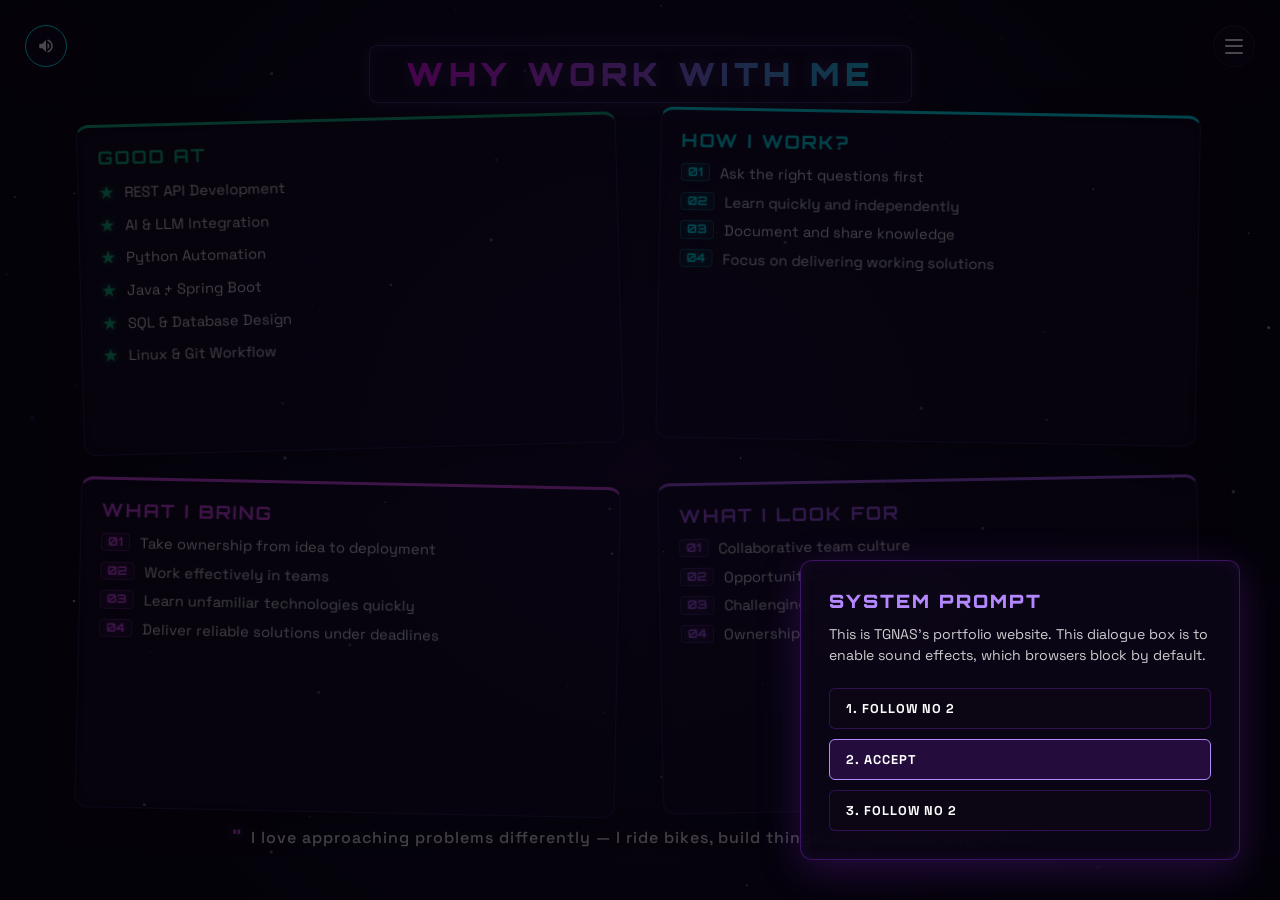
==== commit e223f540: "yes-maybe-final" ====
--- a/about.html
+++ b/about.html
@@ -10,14 +10,14 @@
     <meta name="keywords" content="Akshay Srinivas N, TGNAS, lolakshay, Why work with me, Software Engineer Profile, AI Integration, Backend problem solving">
     <meta name="robots" content="index, follow">
     <meta name="author" content="Akshay Srinivas N">
-    <link rel="canonical" href="https://lolakshay.github.io/portfolio-v2/about.html">
+    <link rel="canonical" href="https://tgnas.dpdns.org/about.html">
     <meta name="theme-color" content="#8a2bbe">
 
     <!-- Open Graph (Facebook / LinkedIn / Discord) -->
     <meta property="og:title" content="About Akshay Srinivas N (TGNAS / lolakshay) | Why Work With Me">
     <meta property="og:description" content="Get to know the engineer. Learn about my technical workflow, core strengths, and problem-solving approach.">
-    <meta property="og:image" content="https://lolakshay.github.io/portfolio-v2/assets/images/portfolio-preview.webp">
-    <meta property="og:url" content="https://lolakshay.github.io/portfolio-v2/about.html">
+    <meta property="og:image" content="https://tgnas.dpdns.org/assets/images/portfolio-preview.webp">
+    <meta property="og:url" content="https://tgnas.dpdns.org/about.html">
     <meta property="og:type" content="profile">
     <meta property="og:site_name" content="Akshay Srinivas N Portfolio">
 
@@ -25,7 +25,7 @@
     <meta name="twitter:card" content="summary_large_image">
     <meta name="twitter:title" content="About Akshay Srinivas N (TGNAS) | Why Work With Me">
     <meta name="twitter:description" content="Discover my engineering background, core technical capabilities, and professional values.">
-    <meta name="twitter:image" content="https://lolakshay.github.io/portfolio-v2/assets/images/portfolio-preview.webp">
+    <meta name="twitter:image" content="https://tgnas.dpdns.org/assets/images/portfolio-preview.webp">
 
     <!-- Structured Data: JSON-LD Schema -->
     <script type="application/ld+json">
@@ -34,18 +34,18 @@
       "@graph": [
         {
           "@type": "Person",
-          "@id": "https://lolakshay.github.io/portfolio-v2/#person",
+          "@id": "https://tgnas.dpdns.org/#person",
           "name": "Akshay Srinivas N",
           "alternateName": ["TGNAS", "lolakshay"],
-          "url": "https://lolakshay.github.io/portfolio-v2/"
+          "url": "https://tgnas.dpdns.org/"
         },
         {
           "@type": "ProfilePage",
-          "@id": "https://lolakshay.github.io/portfolio-v2/about.html#profile",
-          "url": "https://lolakshay.github.io/portfolio-v2/about.html",
+          "@id": "https://tgnas.dpdns.org/about.html#profile",
+          "url": "https://tgnas.dpdns.org/about.html",
           "name": "About Akshay Srinivas N (TGNAS / lolakshay)",
           "mainEntity": {
-            "@id": "https://lolakshay.github.io/portfolio-v2/#person"
+            "@id": "https://tgnas.dpdns.org/#person"
           }
         }
       ]
